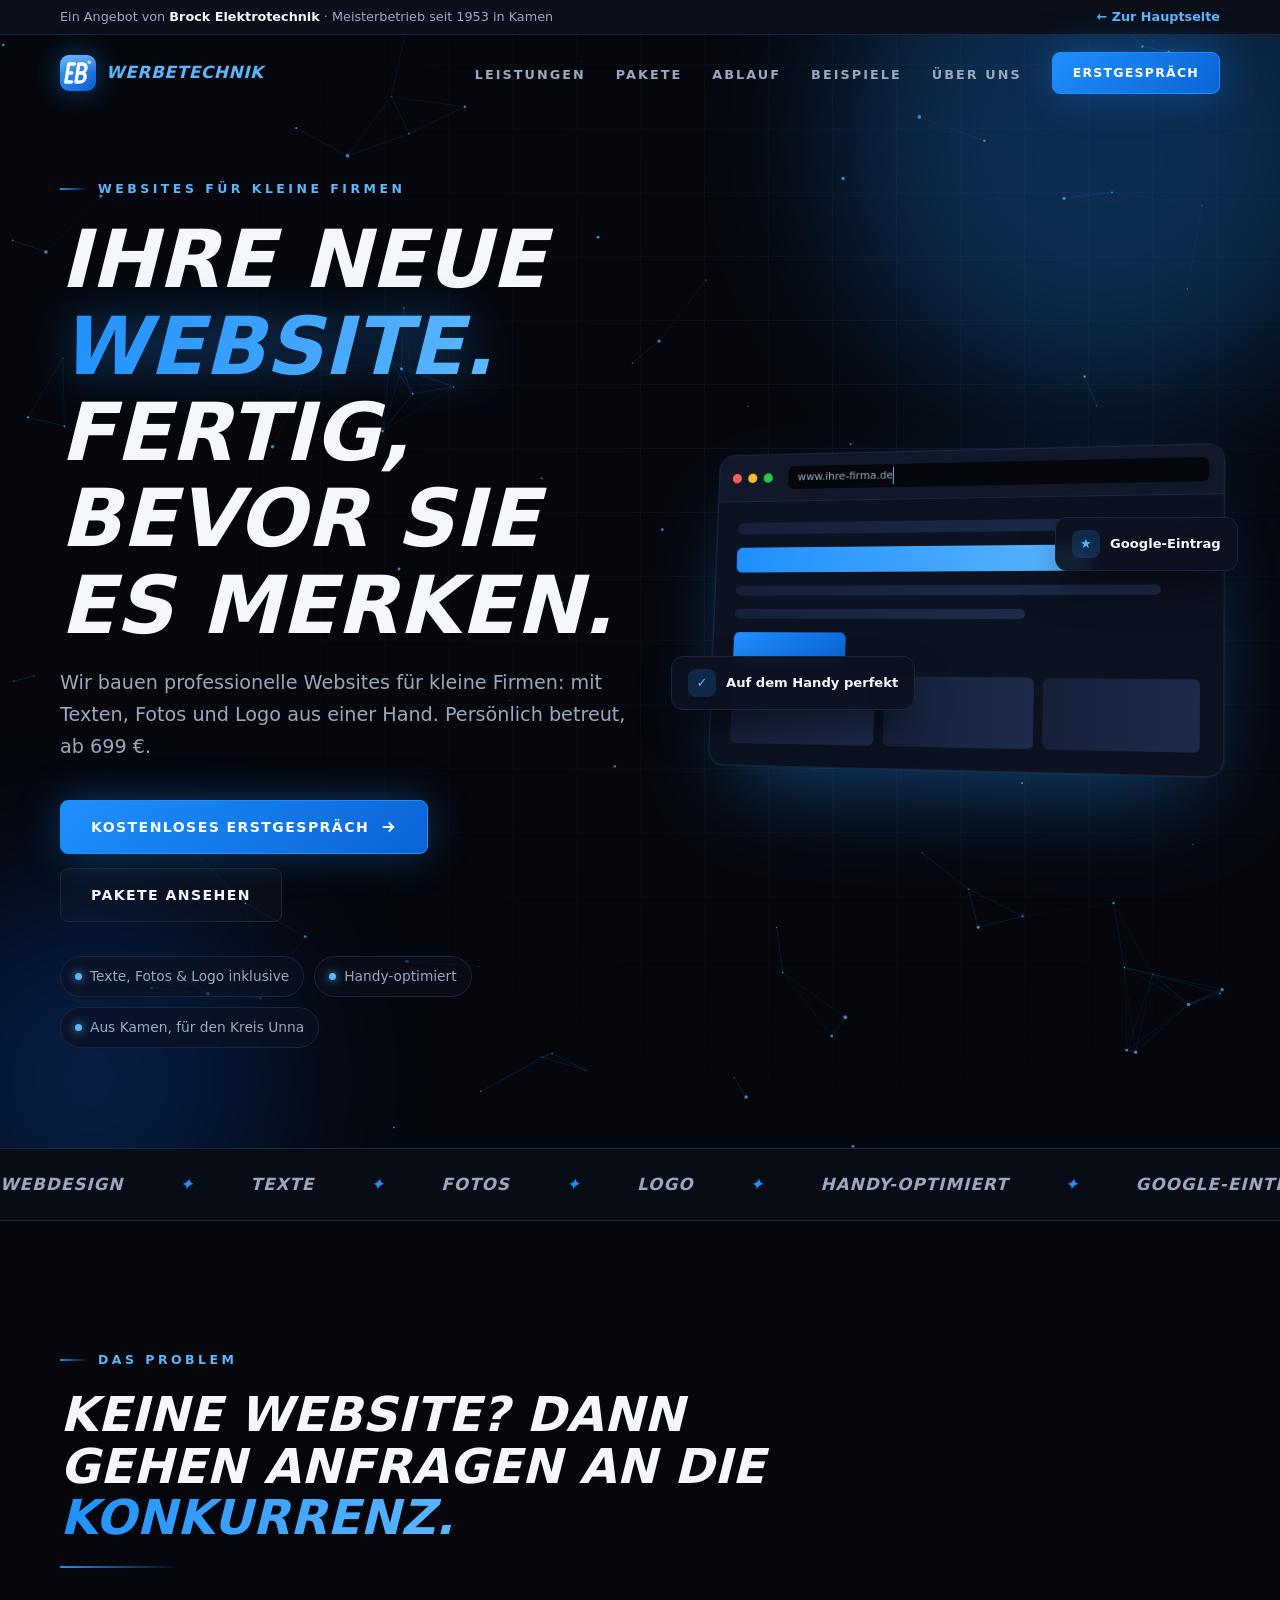
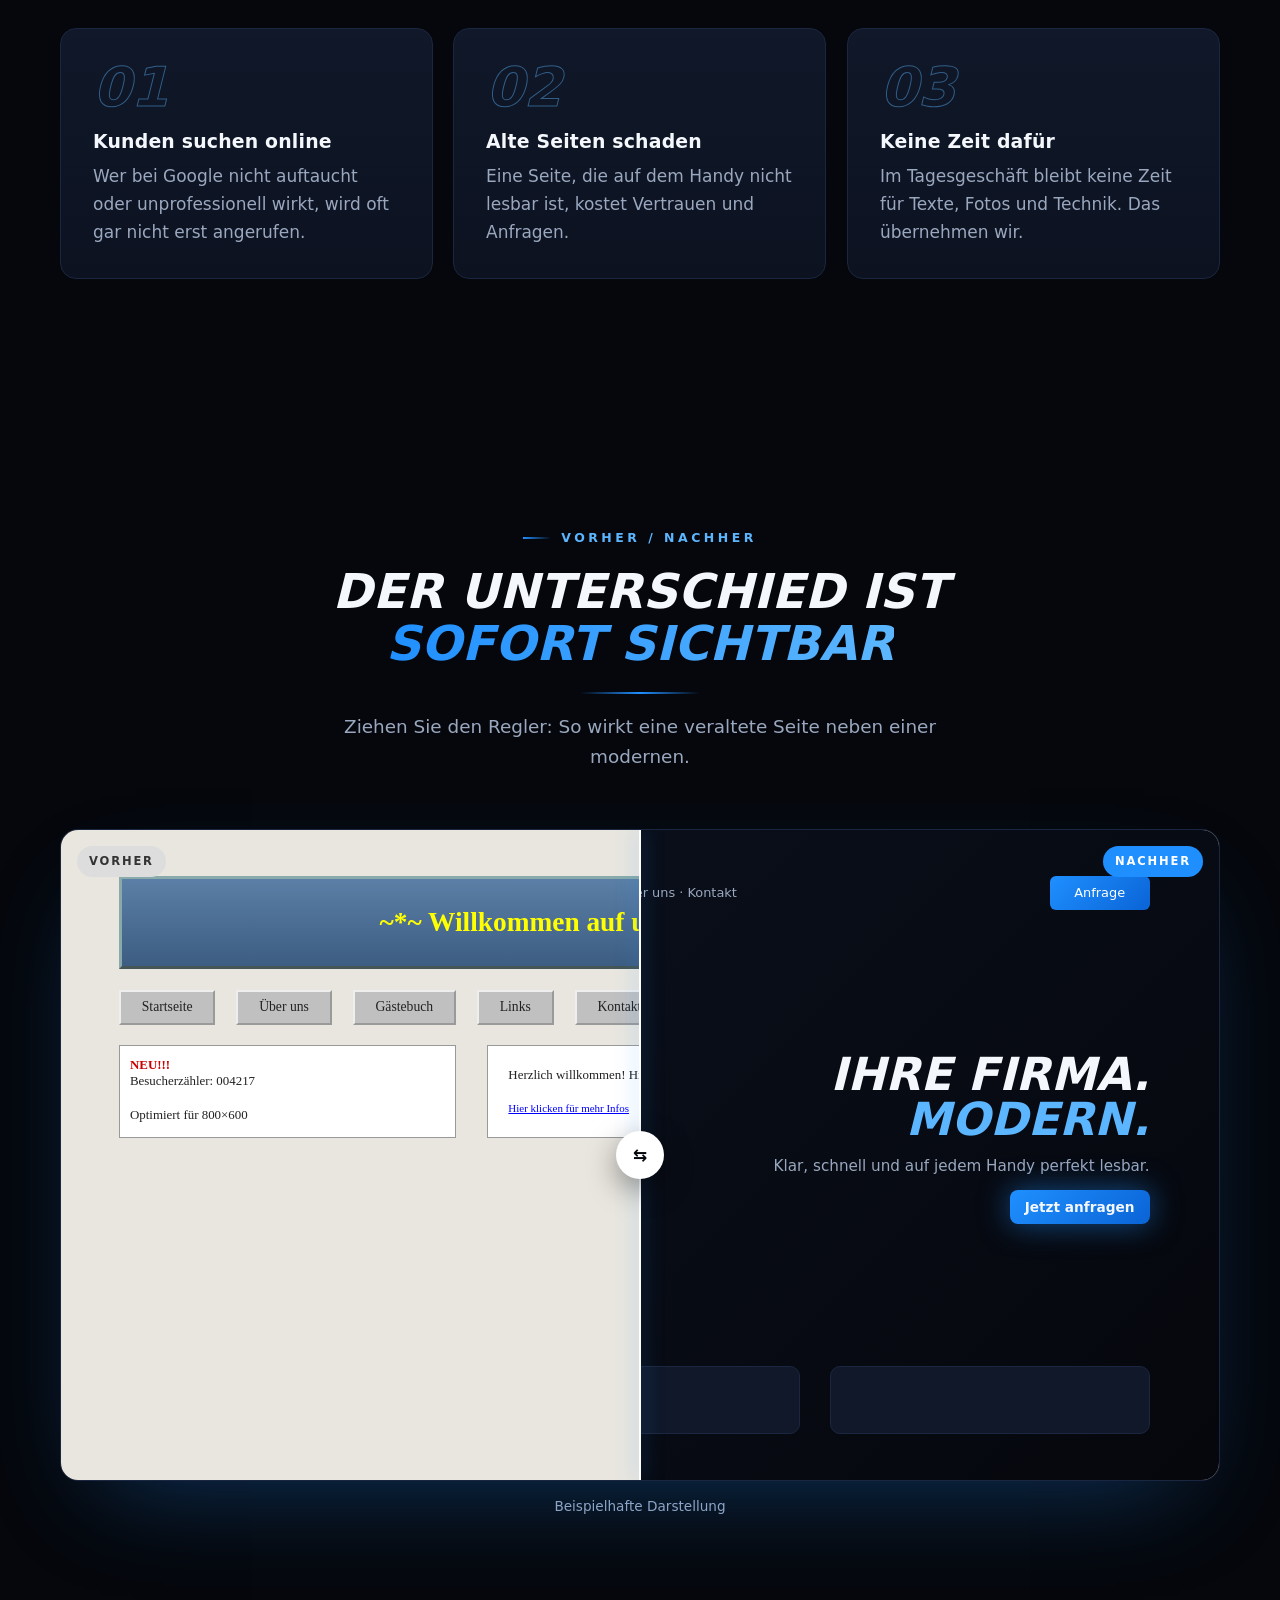
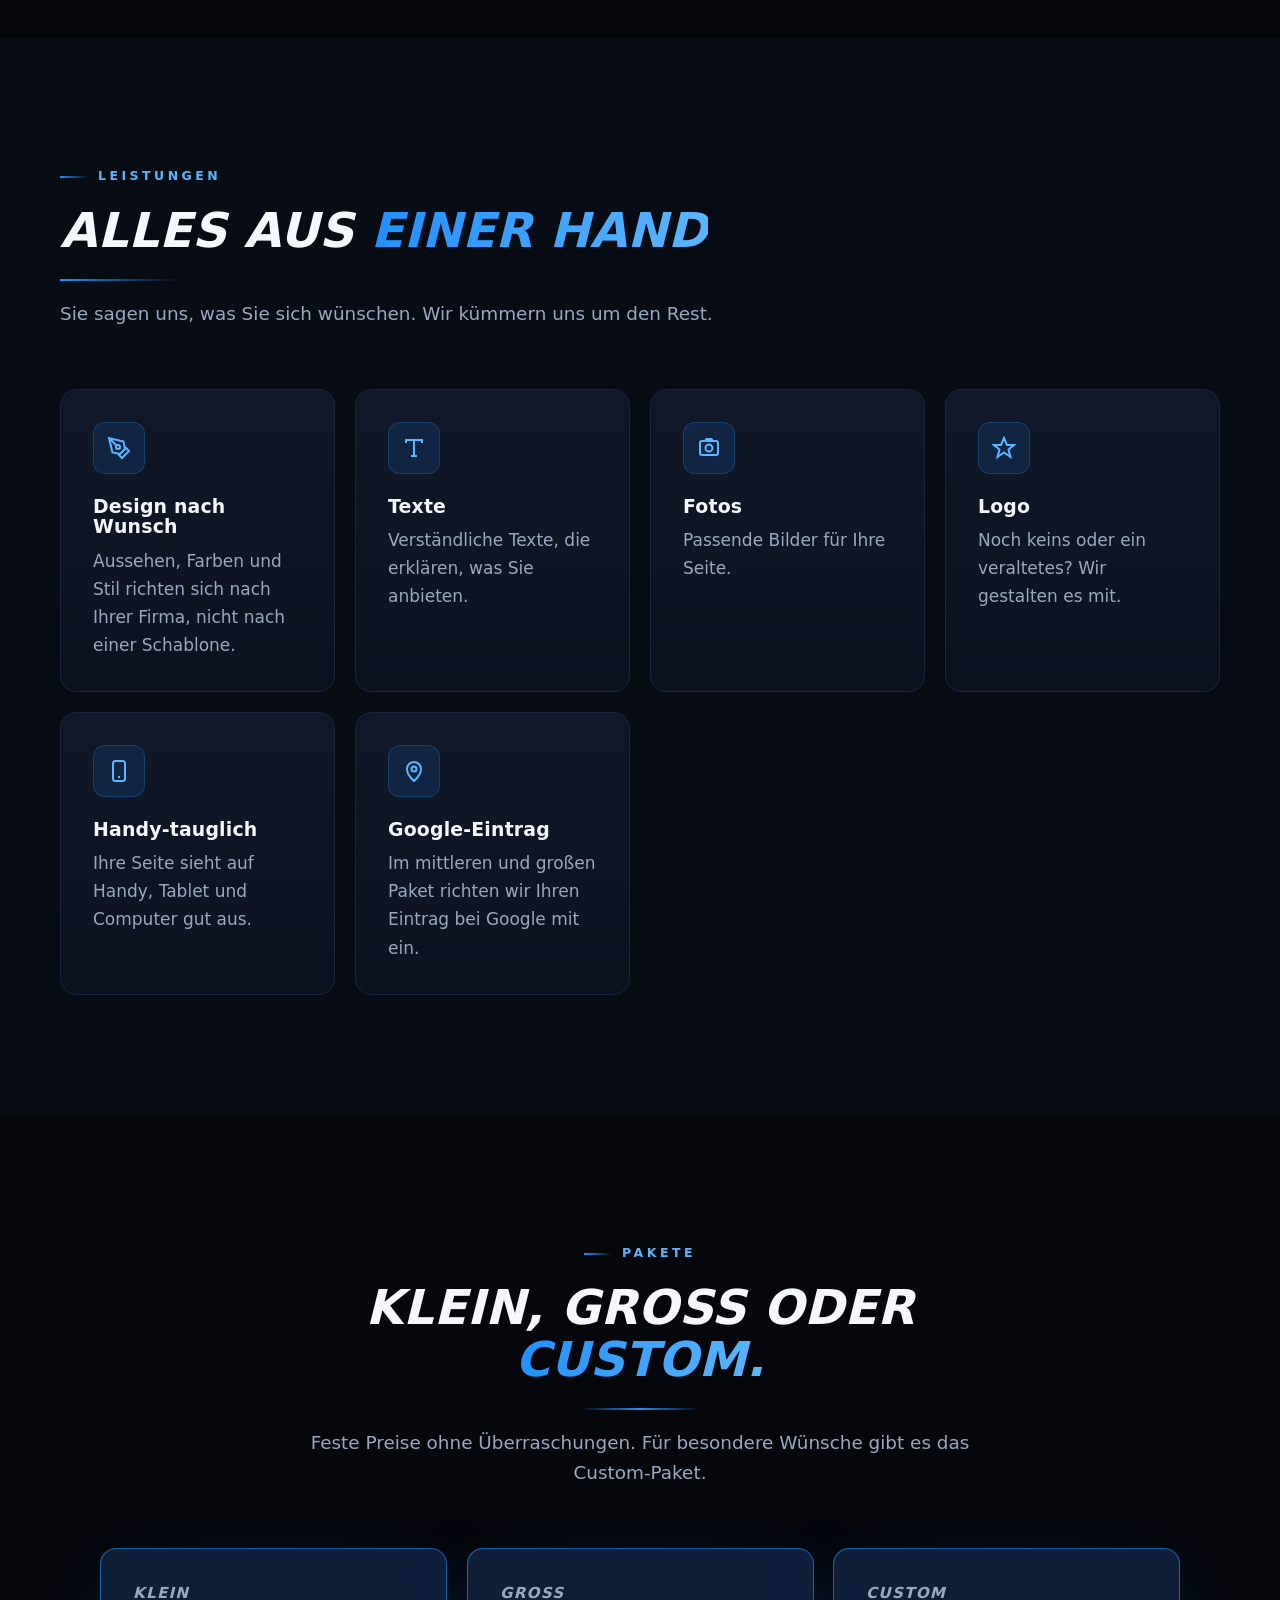
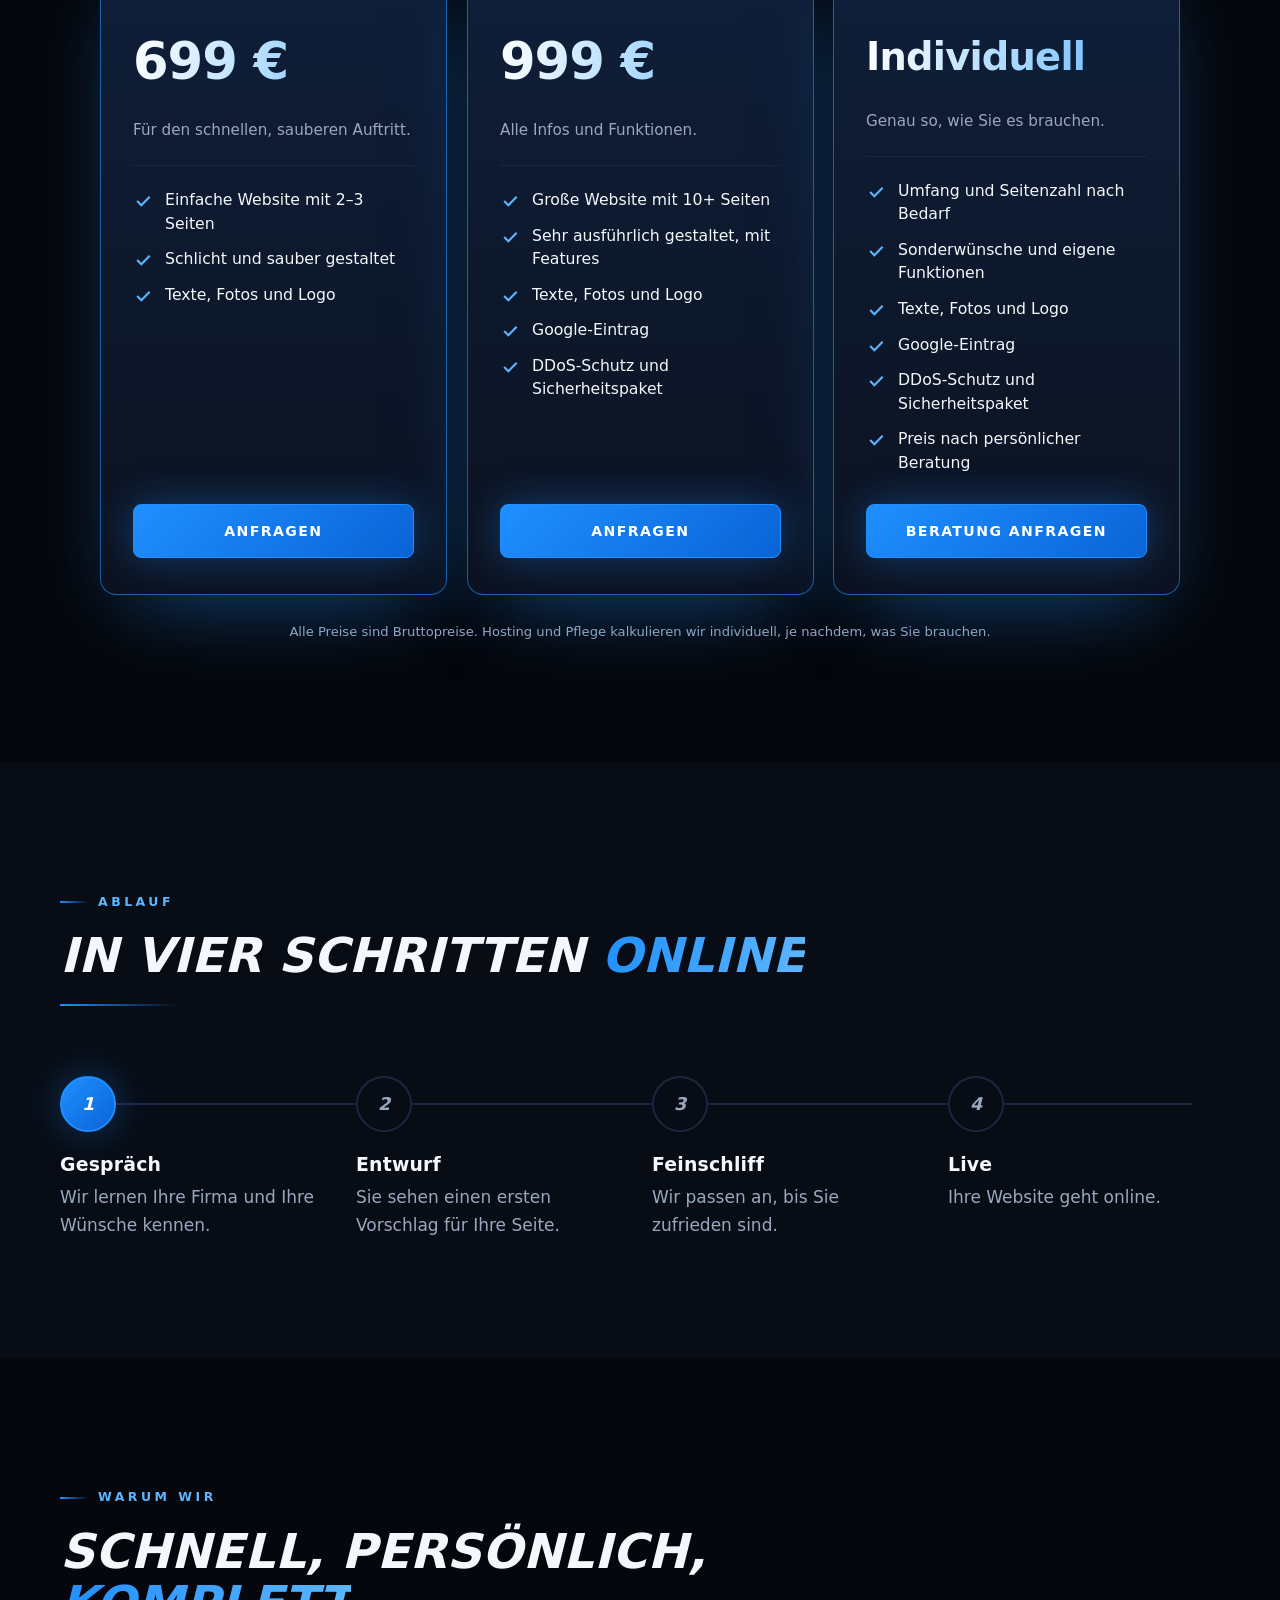
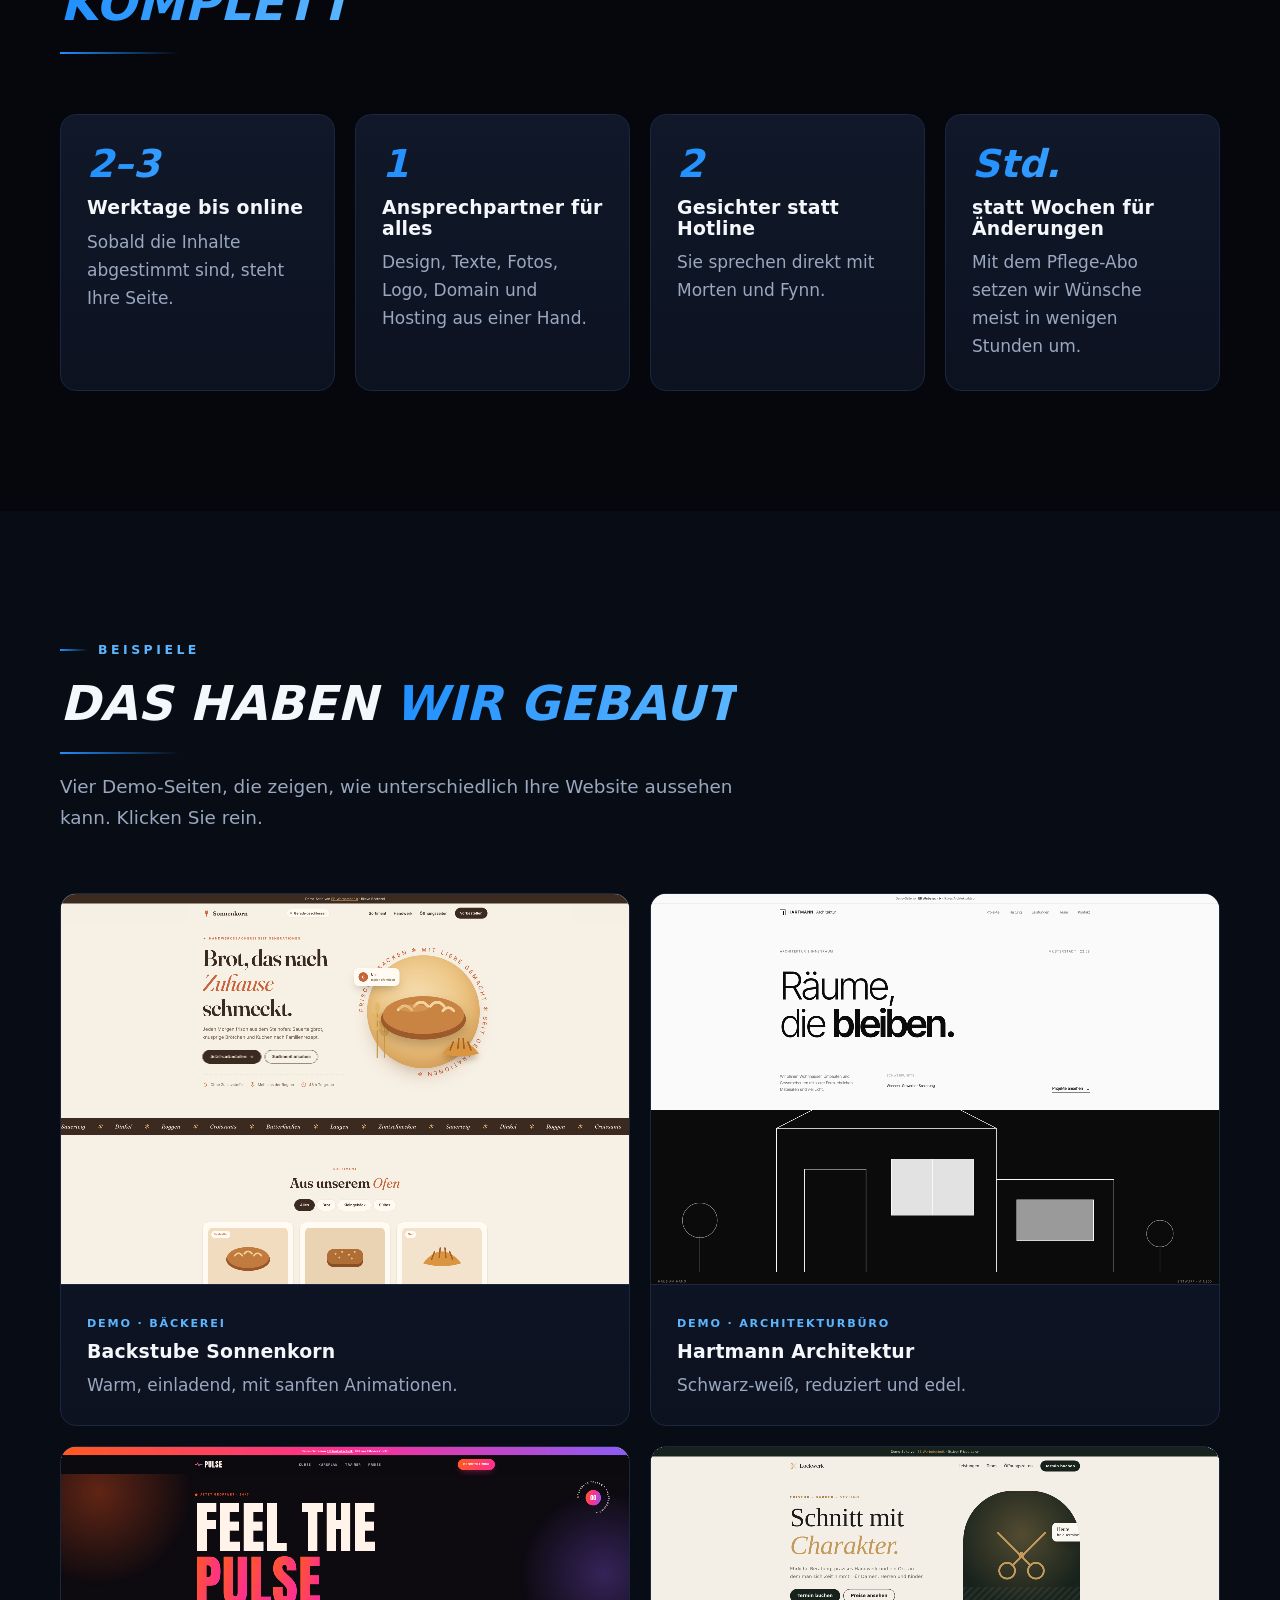
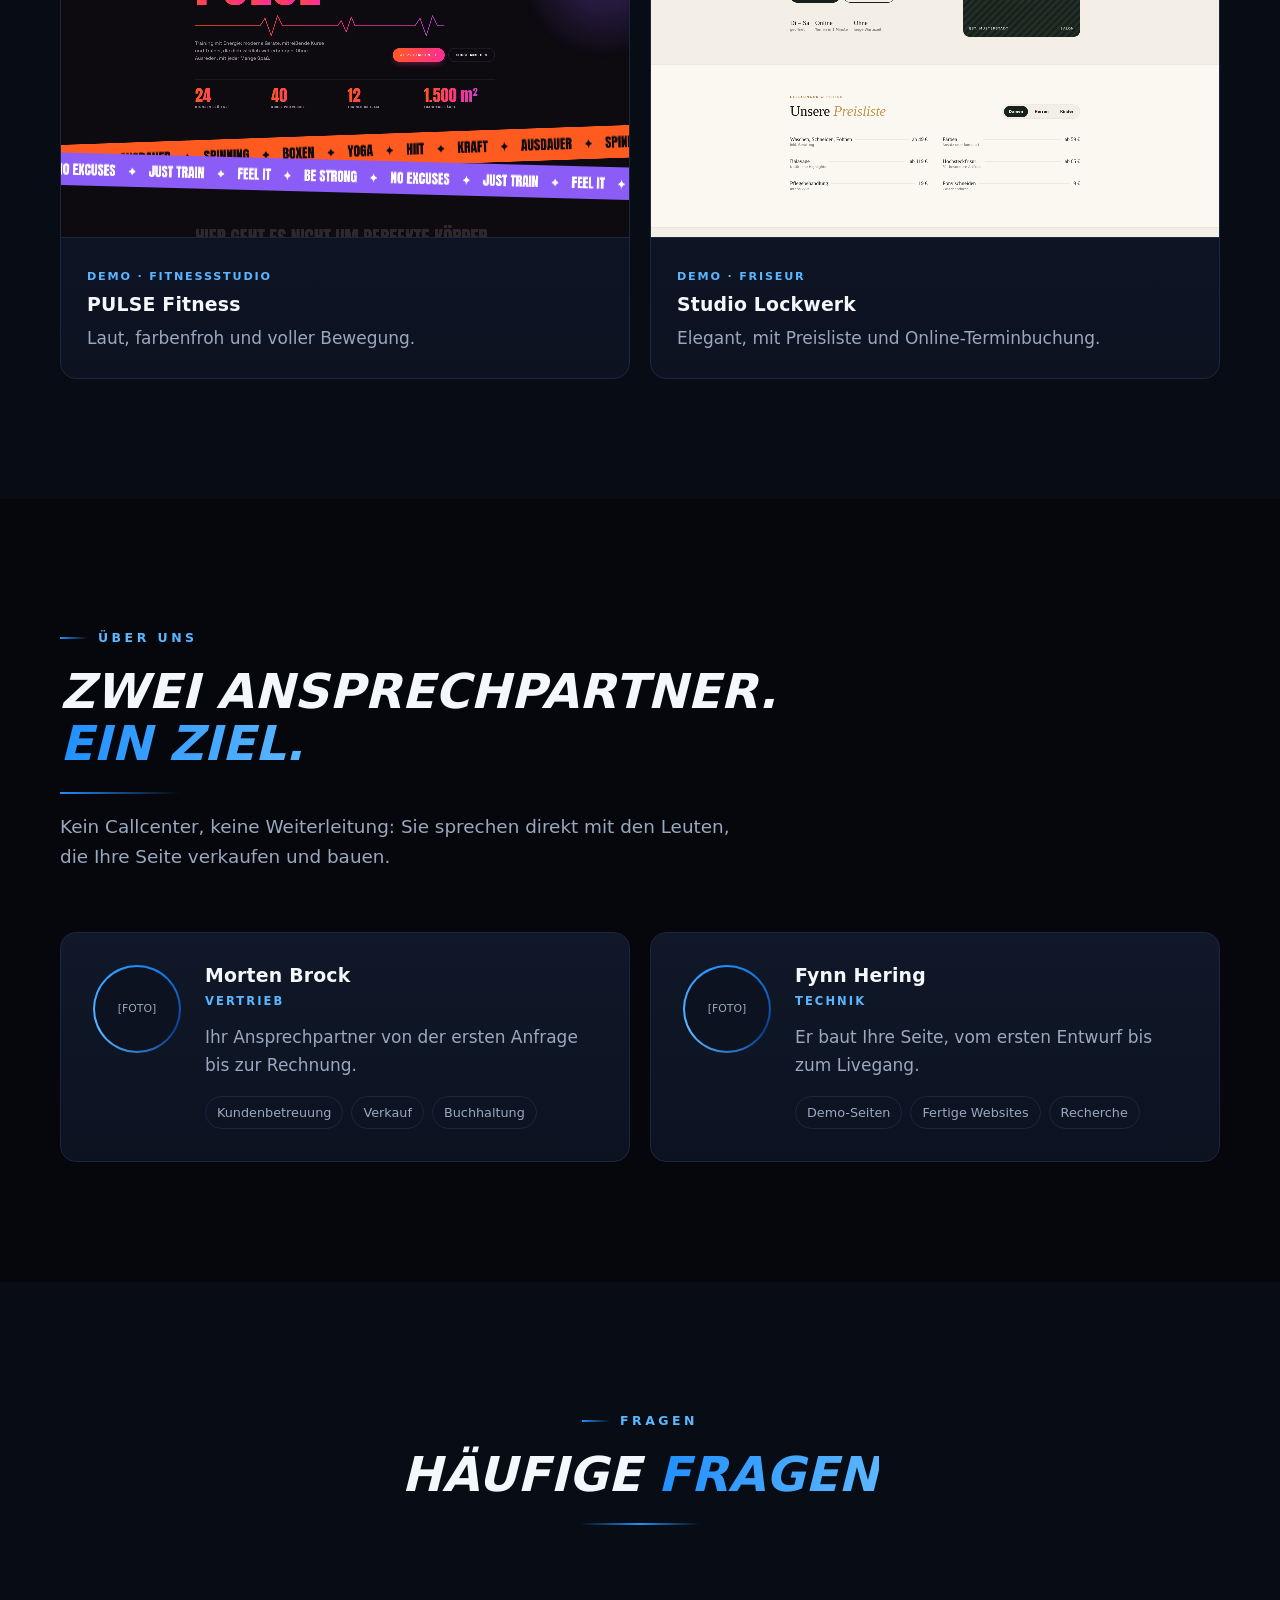
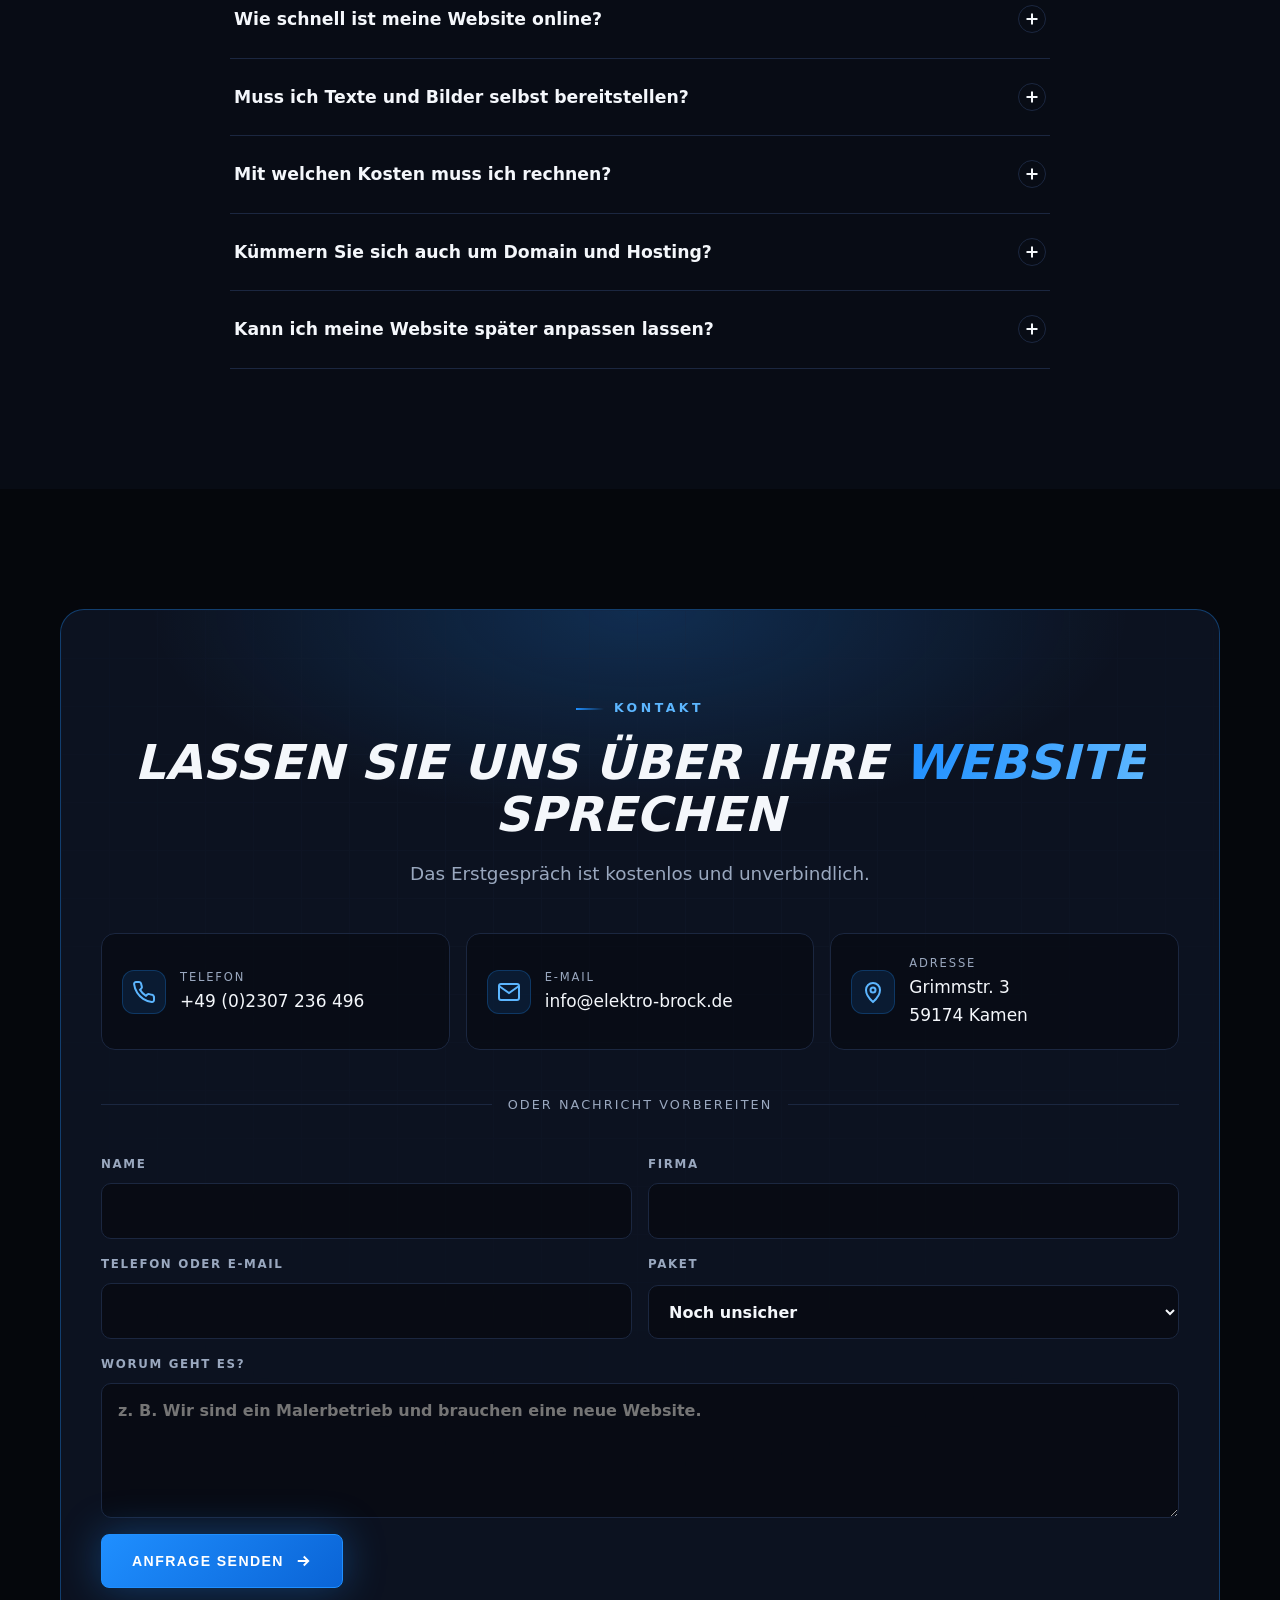
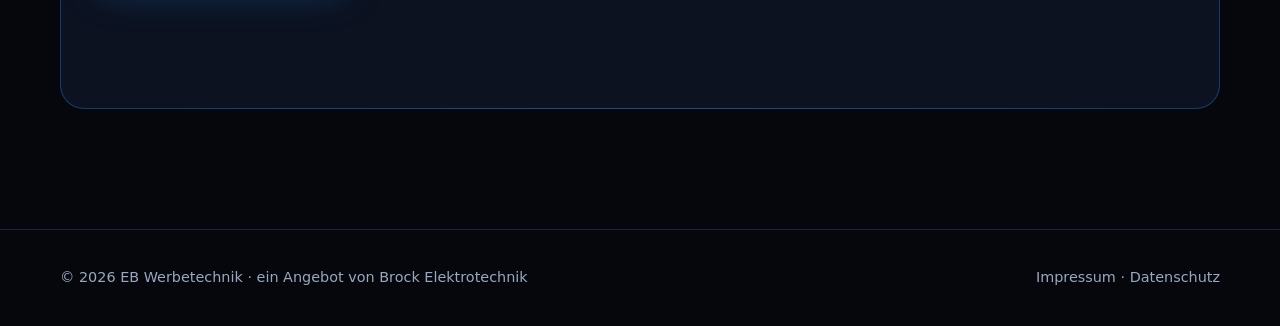
==== webdesign/index.html @ 44afaca3 "Website Brock Elektrotechnik mit EB Werbetechnik (webdesign/)" ====
<!DOCTYPE html>
<html lang="de">
<head>
<meta charset="utf-8">
<meta name="viewport" content="width=device-width,initial-scale=1">
<title>Websites für kleine Firmen in Kamen | EB Werbetechnik</title>
<!-- Läuft unter www.elektro-brock.de/webdesign/ -->
<link rel="canonical" href="https://www.elektro-brock.de/webdesign/">
<meta property="og:type" content="website">
<meta property="og:locale" content="de_DE">
<meta property="og:site_name" content="EB Werbetechnik">
<meta property="og:title" content="Websites für kleine Firmen in Kamen | EB Werbetechnik">
<meta property="og:description" content="Professionelle Websites mit Texten, Fotos und Logo aus einer Hand. In 2–3 Werktagen online.">
<meta property="og:url" content="https://www.elektro-brock.de/webdesign/">
<meta property="og:image" content="https://www.elektro-brock.de/webdesign/og-bild.png">
<meta property="og:image:width" content="1200">
<meta property="og:image:height" content="630">
<meta name="twitter:card" content="summary_large_image">
<link rel="apple-touch-icon" href="logo/apple-touch-icon.png">
<script type="application/ld+json">
{"@context":"https://schema.org","@type":"ProfessionalService","name":"EB Werbetechnik","description":"Professionelle Websites für kleine Firmen","url":"https://www.elektro-brock.de/webdesign/","image":"https://www.elektro-brock.de/webdesign/og-bild.png","areaServed":"Kamen und Umgebung","address":{"@type":"PostalAddress","streetAddress":"Grimmstr. 3","postalCode":"59174","telephone":"+49 2307 236496","email":"info@elektro-brock.de","addressLocality":"Kamen","addressCountry":"DE"},"priceRange":"699 € – 999 €"}
</script>
<link rel="icon" href="logo/eb-icon.svg" type="image/svg+xml">
<meta name="description" content="Websites für kleine Firmen in Kamen und Umgebung: Design, Texte, Fotos und Logo aus einer Hand. In 2–3 Werktagen online, Pakete ab 699 €.">
<meta name="theme-color" content="#05070c">
<style>
:root{
  --bg:#05070c;--bg2:#080c15;--card:#0c1220;--card2:#101829;--ink:#f4f7fb;--muted:#9aa8bf;--line:#1b2740;
  --accent:#1f8fff;--accent2:#5cb6ff;--ph:#4a3f00;--ph-ink:#ffe680;
  --glow:0 0 40px rgba(31,143,255,.35);
  --ease:cubic-bezier(.22,1,.36,1);
}
*{box-sizing:border-box;margin:0;padding:0}
html{scroll-behavior:smooth;scroll-padding-top:80px;color-scheme:dark}
body{background:var(--bg);color:var(--ink);font:17px/1.65 system-ui,-apple-system,"Segoe UI",Roboto,Arial,sans-serif;-webkit-font-smoothing:antialiased;overflow-x:hidden}
a{color:inherit}
:focus-visible{outline:3px solid var(--accent2);outline-offset:3px;border-radius:6px}
.skip{position:absolute;left:12px;top:-60px;background:var(--accent);color:#fff;padding:10px 16px;border-radius:6px;z-index:100;transition:top .2s}
.skip:focus{top:12px}
.wrap{width:min(1160px,100% - 40px);margin-inline:auto}
section{padding:120px 0;position:relative}
h1,h2,h3{line-height:1.08;font-weight:800}
h1,h2{text-transform:uppercase;font-style:italic;letter-spacing:.005em}
h1{font-size:clamp(2.4rem,6.4vw,5rem)}
h2{font-size:clamp(1.9rem,4.2vw,3rem)}
h3{font-size:1.18rem;letter-spacing:.01em}
.grad{background:linear-gradient(100deg,var(--accent) 0%,var(--accent2) 50%,var(--accent) 100%);background-size:200% auto;-webkit-background-clip:text;background-clip:text;color:transparent;animation:shine 6s linear infinite}
@keyframes shine{to{background-position:200% center}}
.eyebrow{display:inline-flex;align-items:center;gap:10px;font-size:.78rem;font-weight:700;letter-spacing:.28em;text-transform:uppercase;color:var(--accent2);margin-bottom:18px}
.eyebrow::before{content:"";width:28px;height:2px;background:linear-gradient(90deg,var(--accent),transparent)}
.lead{color:var(--muted);font-size:1.15rem;max-width:58ch;margin-top:18px}
.head{max-width:760px}
.center{text-align:center;margin-inline:auto}
.center .eyebrow{justify-content:center}
.center .lead{margin-inline:auto}
.ph{background:var(--ph);color:var(--ph-ink);padding:0 .35em;border-radius:4px;font-weight:600;font-style:normal;text-transform:none;letter-spacing:0}

/* buttons */
.btn{position:relative;display:inline-flex;align-items:center;justify-content:center;gap:10px;min-height:54px;padding:0 30px;border-radius:8px;font-weight:700;font-size:.88rem;letter-spacing:.1em;text-transform:uppercase;text-decoration:none;border:1px solid var(--accent);overflow:hidden;transition:transform .3s var(--ease),box-shadow .3s,background .3s}
.btn svg{width:18px;height:18px;transition:transform .3s var(--ease)}
.btn:hover svg{transform:translateX(4px)}
.btn-primary{background:linear-gradient(135deg,#1f8fff,#0a64d6);color:#fff;box-shadow:var(--glow)}
.btn-primary::after{content:"";position:absolute;inset:0;background:linear-gradient(110deg,transparent 30%,rgba(255,255,255,.35) 50%,transparent 70%);transform:translateX(-100%);transition:transform .7s var(--ease)}
.btn-primary:hover{transform:translateY(-2px);box-shadow:0 0 60px rgba(31,143,255,.6)}
.btn-primary:hover::after{transform:translateX(100%)}
.btn-ghost{background:rgba(255,255,255,.02);color:var(--ink);border-color:var(--line)}
.btn-ghost:hover{border-color:var(--accent);background:rgba(31,143,255,.1);transform:translateY(-2px)}
.cta{display:flex;flex-wrap:wrap;gap:14px;margin-top:38px}

/* header */
.progress{position:fixed;top:0;left:0;height:2px;width:100%;transform-origin:0 50%;transform:scaleX(0);background:linear-gradient(90deg,var(--accent),var(--accent2));z-index:60}
header{position:fixed;inset:0 0 auto 0;z-index:50;transition:background .3s,border-color .3s,backdrop-filter .3s;border-bottom:1px solid transparent}
header.scrolled{background:rgba(5,7,12,.8);backdrop-filter:blur(14px);-webkit-backdrop-filter:blur(14px);border-color:var(--line)}
.nav{display:flex;align-items:center;justify-content:space-between;height:76px;gap:16px;transition:height .3s}
header.scrolled .nav{height:64px}
.brand{display:flex;align-items:center;gap:10px;font-weight:800;text-decoration:none;font-size:1.05rem;letter-spacing:.04em;text-transform:uppercase;font-style:italic}
.brand i{display:grid;place-items:center;width:34px;height:34px;border-radius:8px;background:linear-gradient(135deg,#1f8fff,#0a64d6);box-shadow:var(--glow);font-style:normal;font-size:.8rem;color:#fff}
.brand span{color:var(--accent2)}
nav ul{display:flex;gap:30px;list-style:none;align-items:center}
nav a{position:relative;text-decoration:none;font-weight:600;font-size:.8rem;letter-spacing:.16em;text-transform:uppercase;color:var(--muted);transition:color .2s}
nav a:not(.btn)::after{content:"";position:absolute;left:0;bottom:-6px;height:2px;width:100%;background:var(--accent);transform:scaleX(0);transform-origin:right;transition:transform .35s var(--ease)}
nav a:not(.btn):hover{color:var(--ink)}
nav a:not(.btn):hover::after{transform:scaleX(1);transform-origin:left}
nav .btn{min-height:42px;padding:0 20px;color:#fff;font-size:.78rem}
.burger{display:none;width:44px;height:44px;border:1px solid var(--line);border-radius:8px;background:transparent;cursor:pointer;position:relative}
.burger span{position:absolute;left:12px;right:12px;height:2px;background:var(--ink);transition:transform .3s var(--ease),opacity .2s}
.burger span:nth-child(1){top:15px}.burger span:nth-child(2){top:21px}.burger span:nth-child(3){top:27px}
.burger[aria-expanded="true"] span:nth-child(1){transform:translateY(6px) rotate(45deg)}
.burger[aria-expanded="true"] span:nth-child(2){opacity:0}
.burger[aria-expanded="true"] span:nth-child(3){transform:translateY(-6px) rotate(-45deg)}

.brand img{width:36px;height:36px;filter:drop-shadow(0 0 14px rgba(31,143,255,.45));transition:transform .4s var(--ease)}
.brand:hover img{transform:rotate(-6deg) scale(1.06)}
/* hero */
.hero{min-height:100vh;display:flex;align-items:center;padding:140px 0 100px;overflow:hidden}
.hero-bg{position:absolute;inset:0;pointer-events:none}
.hero-bg::before{content:"";position:absolute;inset:-64px;background-image:linear-gradient(var(--line) 1px,transparent 1px),linear-gradient(90deg,var(--line) 1px,transparent 1px);background-size:64px 64px;opacity:.35;mask-image:radial-gradient(circle at 65% 40%,#000,transparent 65%);-webkit-mask-image:radial-gradient(circle at 65% 40%,#000,transparent 65%);animation:gridmove 20s linear infinite}
@keyframes gridmove{to{transform:translate(64px,64px)}}
.orb{position:absolute;border-radius:50%;filter:blur(80px);opacity:.5}
.orb.a{width:520px;height:520px;background:#1f8fff;top:-120px;right:-80px;opacity:.28;animation:float 14s ease-in-out infinite}
.orb.b{width:380px;height:380px;background:#0a3d8f;bottom:-120px;left:-100px;opacity:.4;animation:float 18s ease-in-out infinite reverse}
@keyframes float{50%{transform:translate(-40px,40px) scale(1.08)}}
.hero .wrap{position:relative;display:grid;grid-template-columns:1.05fr .95fr;gap:64px;align-items:center}
.hero h1 .w{display:inline-block;opacity:0;transform:translateY(40px) rotate(2deg);animation:wordin .9s var(--ease) forwards}
@keyframes wordin{to{opacity:1;transform:none}}
.hero .lead{font-size:1.2rem}
.fade-up{opacity:0;transform:translateY(24px);animation:wordin 1s var(--ease) forwards}
.badges{display:flex;flex-wrap:wrap;gap:10px;margin-top:34px;list-style:none}
.badges li{display:flex;align-items:center;gap:8px;font-size:.86rem;color:var(--muted);padding:8px 14px;border:1px solid var(--line);border-radius:999px;background:rgba(12,18,32,.6)}
.badges li::before{content:"";width:7px;height:7px;border-radius:50%;background:var(--accent2);box-shadow:0 0 10px var(--accent2)}

/* browser mockup */
.mock{position:relative;perspective:1400px}
.browser{background:var(--card);border:1px solid var(--line);border-radius:16px;overflow:hidden;box-shadow:0 40px 100px -30px rgba(31,143,255,.45),0 0 0 1px rgba(92,182,255,.06);transform:rotateY(-12deg) rotateX(6deg);transition:transform .6s var(--ease);opacity:0;animation:mockin 1.4s .5s var(--ease) forwards}
@keyframes mockin{from{opacity:0;transform:rotateY(-24deg) rotateX(14deg) translateY(60px)}to{opacity:1;transform:rotateY(-12deg) rotateX(6deg)}}
.bar{display:flex;align-items:center;gap:7px;padding:12px 14px;border-bottom:1px solid var(--line);background:var(--card2)}
.bar i{width:10px;height:10px;border-radius:50%;background:#2a3550}
.bar i:first-child{background:#ff5f57}.bar i:nth-child(2){background:#febc2e}.bar i:nth-child(3){background:#28c840}
.url{flex:1;margin-left:10px;height:24px;border-radius:6px;background:var(--bg);font-size:.7rem;color:var(--muted);display:flex;align-items:center;padding:0 10px;overflow:hidden;white-space:nowrap}
.url b{font-weight:500;border-right:1px solid var(--accent2);animation:caret .8s steps(1) infinite}
@keyframes caret{50%{border-color:transparent}}
.page{padding:22px;display:grid;gap:14px}
.sk{border-radius:6px;background:linear-gradient(90deg,#16203a,#1d2a4a,#16203a);background-size:200% 100%;animation:shimmer 2.4s linear infinite;transform-origin:left;opacity:0}
@keyframes shimmer{to{background-position:-200% 0}}
.build .sk{animation:shimmer 2.4s linear infinite,grow .8s var(--ease) forwards}
@keyframes grow{from{opacity:0;transform:scaleX(.2)}to{opacity:1;transform:none}}
.sk.sn{height:12px;width:100%}
.sk.h{height:26px;width:78%;background:linear-gradient(90deg,#1f8fff,#5cb6ff,#1f8fff);background-size:200% 100%}
.sk.t{height:10px;width:92%}.sk.t2{height:10px;width:64%}
.sk.sb{height:30px;width:120px;background:linear-gradient(135deg,#1f8fff,#0a64d6)}
.sk-row{display:grid;grid-template-columns:repeat(3,1fr);gap:10px}
.sk.c{height:70px}
.chip{position:absolute;display:flex;align-items:center;gap:10px;padding:12px 16px;background:rgba(12,18,32,.92);border:1px solid var(--line);border-radius:12px;font-size:.82rem;font-weight:600;box-shadow:0 20px 40px -10px rgba(0,0,0,.6);backdrop-filter:blur(8px);opacity:0;animation:chipin .9s var(--ease) forwards,bob 6s ease-in-out infinite}
.chip span{display:grid;place-items:center;width:28px;height:28px;border-radius:8px;background:rgba(31,143,255,.18);color:var(--accent2)}
.chip.one{left:-28px;bottom:60px;animation-delay:2.2s,3s}
.chip.two{right:-18px;top:70px;animation-delay:2.6s,3.4s}
@keyframes chipin{from{opacity:0;transform:translateY(20px) scale(.9)}to{opacity:1;transform:none}}
@keyframes bob{50%{translate:0 -10px}}

/* marquee */
.marquee{border-block:1px solid var(--line);background:var(--bg2);overflow:hidden;padding:22px 0}
.marquee .track{display:flex;gap:56px;width:max-content;animation:scroll 32s linear infinite}
.marquee:hover .track{animation-play-state:paused}
.marquee span{display:flex;align-items:center;gap:56px;font-weight:800;font-style:italic;text-transform:uppercase;letter-spacing:.06em;font-size:1.05rem;color:var(--muted);white-space:nowrap}
.marquee span::after{content:"✦";color:var(--accent)}
@keyframes scroll{to{transform:translateX(-50%)}}

/* cards */
.grid{display:grid;grid-template-columns:repeat(auto-fit,minmax(min(270px,100%),1fr));gap:20px;margin-top:60px}
.card{position:relative;background:linear-gradient(180deg,var(--card2),var(--card));border:1px solid var(--line);border-radius:16px;padding:32px;overflow:hidden;transition:transform .4s var(--ease),border-color .3s}
.card::before{content:"";position:absolute;inset:0;background:radial-gradient(420px circle at var(--mx,50%) var(--my,-20%),rgba(31,143,255,.14),transparent 40%);opacity:0;transition:opacity .3s;pointer-events:none}
.card:hover{transform:translateY(-6px);border-color:rgba(31,143,255,.5)}
.card:hover::before{opacity:1}
.card p{color:var(--muted);margin-top:10px}
.icon{display:grid;place-items:center;width:52px;height:52px;border-radius:12px;background:rgba(31,143,255,.12);border:1px solid rgba(31,143,255,.25);color:var(--accent2);margin-bottom:22px;transition:transform .4s var(--ease),background .3s}
.icon svg{width:24px;height:24px}
.card:hover .icon{transform:rotate(-8deg) scale(1.08);background:rgba(31,143,255,.22)}
.alt{background:var(--bg2)}
.num{font-size:3.4rem;font-weight:800;font-style:italic;line-height:1;color:transparent;-webkit-text-stroke:1px rgba(92,182,255,.45);margin-bottom:16px}

/* pricing */
.packs .grid{align-items:stretch;grid-template-columns:repeat(3,1fr);max-width:1080px;margin-inline:auto}
@media (max-width:900px){.packs .grid{grid-template-columns:1fr;max-width:460px}}
.pack{padding:36px 32px}
.pack .price{color:var(--ink);margin-top:18px}
.pack.hl .price{background:linear-gradient(100deg,#fff,var(--accent2));-webkit-background-clip:text;background-clip:text;color:transparent}
.pack ul{align-content:start}
.pack li{font-size:.98rem;line-height:1.5}
.packs .fine{font-size:.82rem;opacity:.8}
.pack{display:flex;flex-direction:column}
.pack.hl{border-color:rgba(31,143,255,.6);background:linear-gradient(180deg,#0f1f3a,var(--card));box-shadow:0 30px 80px -30px rgba(31,143,255,.5)}
.tag{position:absolute;top:22px;right:22px;font-size:.68rem;font-weight:700;letter-spacing:.14em;text-transform:uppercase;padding:6px 10px;border-radius:999px;background:rgba(31,143,255,.18);color:var(--accent2);border:1px solid rgba(31,143,255,.35)}
.pack h3{text-transform:uppercase;font-style:italic;letter-spacing:.08em;color:var(--muted);font-size:.95rem}
.price{display:flex;align-items:baseline;gap:8px;font-size:3.2rem;font-weight:800;margin:14px 0 4px;letter-spacing:-.02em}
.price small{font-size:.95rem;font-weight:600;color:var(--muted);letter-spacing:0}
.pack .sub{color:var(--muted);font-size:.95rem;padding-bottom:22px;border-bottom:1px solid var(--line)}
.pack ul{list-style:none;margin:22px 0 30px;display:grid;gap:12px;flex:1}
.pack li{display:flex;gap:12px;align-items:flex-start}
.pack li svg{flex:none;width:20px;height:20px;margin-top:3px;color:var(--accent2)}
.pack .btn{width:100%}
.fine{color:var(--muted);font-size:.9rem;margin-top:26px}

/* steps */
.steps{position:relative;list-style:none;display:grid;grid-template-columns:repeat(4,1fr);gap:24px;margin-top:70px}
.steps::before{content:"";position:absolute;top:27px;left:28px;right:28px;height:2px;background:var(--line)}
.steps::after{content:"";position:absolute;top:27px;left:28px;right:28px;height:2px;background:linear-gradient(90deg,var(--accent),var(--accent2));transform-origin:left;transform:scaleX(var(--p,0));transition:transform .2s linear}
.steps li{position:relative;z-index:1}
.dot{display:grid;place-items:center;width:56px;height:56px;border-radius:50%;background:var(--bg2);border:2px solid var(--line);font-weight:800;font-style:italic;font-size:1.1rem;margin-bottom:22px;transition:border-color .4s,background .4s,box-shadow .4s,color .4s;color:var(--muted)}
.steps li.on .dot{border-color:var(--accent);background:linear-gradient(135deg,#1f8fff,#0a64d6);color:#fff;box-shadow:var(--glow)}
.steps p{color:var(--muted);margin-top:8px}

/* examples */
.shot{position:relative;aspect-ratio:16/11;border:1px dashed #2a3a5c;border-radius:16px;display:grid;place-items:center;text-align:center;padding:20px;color:var(--muted);background:repeating-linear-gradient(135deg,transparent 0 14px,rgba(31,143,255,.03) 14px 28px),var(--card);transition:transform .4s var(--ease),border-color .3s}
.shot:hover{transform:translateY(-6px);border-color:var(--accent)}

/* examples */
.ex{padding:0;text-decoration:none;display:flex;flex-direction:column}
.ex .frame{position:relative;aspect-ratio:16/11;overflow:hidden;border-bottom:1px solid var(--line);background:#fff}
.ex iframe{position:absolute;top:0;left:0;width:400%;height:400%;border:0;transform:scale(.25);transform-origin:0 0;pointer-events:none}
.ex .open{position:absolute;inset:0;display:grid;place-items:center;background:rgba(5,7,12,.6);color:#fff;font-weight:700;letter-spacing:.14em;text-transform:uppercase;font-size:.85rem;opacity:0;transition:opacity .3s}
.ex:hover .open,.ex:focus-visible .open{opacity:1}
.ex-meta{padding:22px 26px 26px}
.ex-tag{font-size:.7rem;font-weight:700;letter-spacing:.16em;text-transform:uppercase;color:var(--accent2)}
.ex h3{margin-top:6px}
#beispiele .grid{grid-template-columns:repeat(2,1fr)}
@media (max-width:700px){#beispiele .grid{grid-template-columns:1fr}}
/* team */
.team .card{display:flex;gap:24px;align-items:flex-start}
.photo{flex:none;width:88px;height:88px;border-radius:50%;display:grid;place-items:center;font-size:.68rem;color:var(--muted);background:conic-gradient(from 0deg,#1f8fff,#0a3d8f,#5cb6ff,#1f8fff);padding:2px;animation:spin 8s linear infinite}
.photo span{display:grid;place-items:center;width:100%;height:100%;border-radius:50%;background:var(--card);animation:spin 8s linear infinite reverse}
@keyframes spin{to{transform:rotate(360deg)}}
.role{display:inline-block;margin-top:6px;font-size:.72rem;font-weight:700;letter-spacing:.18em;text-transform:uppercase;color:var(--accent2)}
.tasks{display:flex;flex-wrap:wrap;gap:8px;margin-top:16px;list-style:none}
.tasks li{font-size:.8rem;padding:5px 11px;border-radius:999px;border:1px solid var(--line);color:var(--muted)}

/* faq */
.faq-list{max-width:820px;margin:56px auto 0}
.qa{border-bottom:1px solid var(--line)}
.qa button{width:100%;display:flex;justify-content:space-between;align-items:center;gap:20px;background:none;border:0;color:var(--ink);font:inherit;font-weight:700;font-size:1.08rem;text-align:left;padding:24px 4px;cursor:pointer}
.qa button:hover{color:var(--accent2)}
.plus{flex:none;position:relative;width:28px;height:28px;border-radius:50%;border:1px solid var(--line);transition:transform .4s var(--ease),border-color .3s,background .3s}
.plus::before,.plus::after{content:"";position:absolute;left:50%;top:50%;width:11px;height:2px;background:currentColor;transform:translate(-50%,-50%)}
.plus::after{transform:translate(-50%,-50%) rotate(90deg);transition:transform .4s var(--ease)}
.qa button[aria-expanded="true"] .plus{border-color:var(--accent);background:rgba(31,143,255,.15);transform:rotate(180deg)}
.qa button[aria-expanded="true"] .plus::after{transform:translate(-50%,-50%) rotate(0)}
.ans{display:grid;grid-template-rows:0fr;transition:grid-template-rows .45s var(--ease)}
.ans>div{overflow:hidden}
.ans p{color:var(--muted);padding:0 4px 24px;max-width:66ch}
.qa.open .ans{grid-template-rows:1fr}

/* contact */
.contact-box{position:relative;border:1px solid rgba(31,143,255,.35);border-radius:24px;padding:80px 40px;text-align:center;overflow:hidden;background:radial-gradient(700px 300px at 50% 0%,rgba(31,143,255,.22),transparent 70%),var(--card)}
.contact-box::before{content:"";position:absolute;inset:0;background-image:linear-gradient(var(--line) 1px,transparent 1px),linear-gradient(90deg,var(--line) 1px,transparent 1px);background-size:48px 48px;opacity:.25;mask-image:radial-gradient(circle at 50% 0%,#000,transparent 70%);-webkit-mask-image:radial-gradient(circle at 50% 0%,#000,transparent 70%)}
.contact-box>*{position:relative}
.contact-box .lead{margin-inline:auto}
.contact-box .eyebrow{justify-content:center}
.contact-grid{display:grid;grid-template-columns:repeat(3,1fr);gap:16px;margin-top:44px;text-align:left}
.ci a{color:inherit;text-decoration:none}
.ci a:hover{color:var(--accent2)}
.ci{display:flex;gap:14px;align-items:center;padding:20px;border:1px solid var(--line);border-radius:14px;background:rgba(5,7,12,.5);transition:border-color .3s,transform .3s var(--ease)}
.ci:hover{border-color:var(--accent);transform:translateY(-3px)}
.ci .icon{margin:0;width:44px;height:44px;flex:none}
.ci small{display:block;font-size:.72rem;letter-spacing:.16em;text-transform:uppercase;color:var(--muted)}

footer{border-top:1px solid var(--line);padding:36px 0;color:var(--muted);font-size:.9rem}
footer .wrap{display:flex;flex-wrap:wrap;gap:12px 28px;justify-content:space-between;align-items:center}

/* before/after */
.ba{position:relative;margin-top:56px;border-radius:18px;overflow:hidden;border:1px solid var(--line);aspect-ratio:16/9;user-select:none;box-shadow:0 40px 100px -40px rgba(31,143,255,.35)}
.ba .side{position:absolute;inset:0}
.ba .after{clip-path:inset(0 0 0 var(--pos,50%))}
.ba .lbl{position:absolute;top:16px;font-size:.72rem;font-weight:700;letter-spacing:.16em;text-transform:uppercase;padding:6px 12px;border-radius:999px;z-index:2}
.ba .before .lbl{left:16px;background:#ddd;color:#333}
.ba .after .lbl{right:16px;background:var(--accent);color:#fff}
.ba .handle{position:absolute;top:0;bottom:0;left:var(--pos,50%);width:2px;margin-left:-1px;background:#fff;z-index:3;pointer-events:none;box-shadow:0 0 20px rgba(31,143,255,.8)}
.ba .handle::after{content:"⇆";position:absolute;top:50%;left:50%;width:48px;height:48px;margin:-24px 0 0 -24px;border-radius:50%;background:#fff;color:var(--bg);display:grid;place-items:center;font-weight:800;box-shadow:0 10px 30px rgba(0,0,0,.4)}
.ba input{position:absolute;inset:0;width:100%;height:100%;opacity:0;cursor:ew-resize;z-index:4;margin:0}
.ba input:focus-visible~.handle::after{outline:3px solid var(--accent2);outline-offset:3px}
.old{background:#e9e6df;color:#222;font-family:"Times New Roman",serif;padding:4% 5%;height:100%;font-size:clamp(.5rem,1.2vw,.95rem)}
.old .top{background:linear-gradient(#5b7fa6,#3d5d82);color:#ff0;padding:2% 3%;font-size:1.8em;font-weight:700;text-align:center;border:3px outset #8aa}
.old .navo{display:flex;gap:2%;margin:2% 0;flex-wrap:wrap}
.old .navo span{background:#c0c0c0;border:2px outset #eee;padding:.4% 2%;font-size:.9em}
.old .cols{display:grid;grid-template-columns:1fr 2fr;gap:3%}
.old .box{background:#fff;border:1px solid #999;padding:3%;font-size:.85em;line-height:1.3}
.old .box b{color:#c00}
.old marquee,.old .mq-old{color:#00f;text-decoration:underline;font-size:.85em}
.new{background:linear-gradient(135deg,#0c1220,#05070c);color:#f4f7fb;padding:4% 6%;height:100%;display:flex;flex-direction:column;font-size:clamp(.5rem,1.2vw,.95rem)}
.new .navn{display:flex;justify-content:space-between;align-items:center;font-size:.85em;color:#9aa8bf}
.new .navn b{color:#fff;font-style:italic;font-size:1.2em}
.new .navn i{font-style:normal;background:linear-gradient(135deg,#1f8fff,#0a64d6);color:#fff;padding:.6% 2.4%;border-radius:6px}
.new .hn{margin:auto 0 auto auto;text-align:right;max-width:48%}
.new .hn p{margin-left:auto}
.new h4{font-size:3em;line-height:1;font-style:italic;text-transform:uppercase;font-weight:800}
.new h4 span{color:#5cb6ff}
.new p{color:#9aa8bf;margin:3% 0;max-width:46ch}
.new .bt{display:inline-block;background:linear-gradient(135deg,#1f8fff,#0a64d6);padding:1.4% 4%;border-radius:8px;font-weight:700;font-size:.9em;box-shadow:0 0 30px rgba(31,143,255,.5)}
.new .cards{display:grid;grid-template-columns:repeat(3,1fr);gap:3%}
.new .cards div{height:4.5em;border-radius:10px;background:#101829;border:1px solid #1b2740}
.ba-note{color:var(--muted);font-size:.85rem;margin-top:14px;text-align:center}

/* why */
.why{display:grid;grid-template-columns:repeat(4,1fr);gap:20px;margin-top:60px}
.why .card{padding:30px 26px}
.why b{display:block;font-size:2.4rem;font-weight:800;font-style:italic;line-height:1;margin-bottom:14px}

/* form */
.cform{display:grid;grid-template-columns:1fr 1fr;gap:16px;margin-top:40px;text-align:left}
.cform .full{grid-column:1/-1}
.cform label{display:grid;gap:8px;font-size:.74rem;font-weight:700;letter-spacing:.14em;text-transform:uppercase;color:var(--muted)}
.cform input,.cform select,.cform textarea{font:inherit;font-size:1rem;color:var(--ink);background:rgba(5,7,12,.6);border:1px solid var(--line);border-radius:10px;padding:14px 16px;resize:vertical;transition:border-color .3s,box-shadow .3s}
.cform input:focus,.cform select:focus,.cform textarea:focus{outline:none;border-color:var(--accent);box-shadow:0 0 0 4px rgba(31,143,255,.18)}
.cform .btn{justify-self:start}
.cform .msg{grid-column:1/-1;color:var(--accent2);font-weight:600;min-height:1.4em}
.or{display:flex;align-items:center;gap:16px;color:var(--muted);font-size:.8rem;letter-spacing:.16em;text-transform:uppercase;margin-top:44px}
.or::before,.or::after{content:"";flex:1;height:1px;background:var(--line)}
footer a{color:var(--muted);text-decoration:none}
footer a:hover{color:var(--ink)}
@media (max-width:980px){.why{grid-template-columns:1fr 1fr}}
@media (max-width:600px){.why,.cform{grid-template-columns:1fr}.ba{aspect-ratio:3/4}.old .cols{grid-template-columns:1fr}.new h4{font-size:2.2em}}

.wa{position:fixed;right:20px;bottom:20px;z-index:40;width:58px;height:58px;border-radius:50%;background:#25d366;color:#fff;display:grid;place-items:center;box-shadow:0 10px 30px -6px rgba(37,211,102,.6);transition:transform .3s var(--ease)}
.wa:hover{transform:scale(1.08)}
.wa svg{width:30px;height:30px}
.wa[hidden]{display:none}
@media (max-width:900px){#sparks,.cursor-glow{display:none}.hero-bg::before{animation:none}.orb{animation:none}.grad{animation:none}}
/* Verbindung zu Brock Elektrotechnik */
.brockbar{background:#0a0f19;border-bottom:1px solid var(--line);font-size:.8rem;color:var(--muted);transition:margin .3s}
.brockbar .wrap{display:flex;justify-content:space-between;align-items:center;gap:12px;min-height:34px;flex-wrap:wrap}
.brockbar b{color:var(--ink);font-weight:600}
.brockbar a{color:var(--accent2);text-decoration:none;font-weight:600}
.brockbar a:hover{text-decoration:underline}
header.scrolled .brockbar{margin-top:-35px}
.nav{position:relative}
.hero{padding-top:170px}

@media (max-width:600px){.brockbar .wrap{justify-content:center;text-align:center;padding:6px 0}.brockbar span:first-child{display:none}.hero{padding-top:130px}}
/* reveal */
.js .rv{opacity:0;transform:translateY(36px);transition:opacity .9s var(--ease),transform .9s var(--ease);transition-delay:var(--d,0s)}
.js .rv.in{opacity:1;transform:none}

@media (max-width:980px){
  .hero .wrap{grid-template-columns:1fr;gap:56px}
  .mock{max-width:560px}
  .steps{grid-template-columns:1fr 1fr;row-gap:44px}
  .steps::before,.steps::after{display:none}
  .contact-grid{grid-template-columns:1fr}
}
@media (max-width:820px){
  .burger{display:block;margin-left:auto}
  .nav nav{position:static;width:0}
  nav ul{position:absolute;inset:100% -20px auto -20px;flex-direction:column;align-items:stretch;gap:0;padding:12px 20px 24px;background:rgba(5,7,12,.97);backdrop-filter:blur(14px);border-bottom:1px solid var(--line);transform:translateY(-12px);opacity:0;visibility:hidden;transition:.35s var(--ease)}
  nav ul.open{transform:none;opacity:1;visibility:visible}
  nav ul a:not(.btn){display:block;padding:16px 0;border-bottom:1px solid var(--line);font-size:.9rem}
  nav ul .btn{margin-top:18px;width:100%;min-height:52px}
  header{background:rgba(5,7,12,.85);backdrop-filter:blur(14px);border-color:var(--line)}
}
@media (max-width:600px){
  section{padding:80px 0}
  .hero{padding:110px 0 70px;min-height:auto}
  .cta .btn{width:100%}
  .steps{grid-template-columns:1fr}
  .team .card{flex-direction:column}
  .contact-box{padding:56px 22px}
  .chip.one{left:-6px;bottom:-18px}.chip.two{right:-6px;top:-18px}
  .browser{transform:none;animation-name:mockin-m}
}
/* extra effects */
#sparks{position:absolute;inset:0;width:100%;height:100%}
.cursor-glow{position:fixed;left:0;top:0;width:520px;height:520px;margin:-260px 0 0 -260px;border-radius:50%;background:radial-gradient(circle,rgba(31,143,255,.13),transparent 60%);pointer-events:none;z-index:1;transition:opacity .4s;opacity:0}
.cursor-glow.on{opacity:1}
.tilt{transform-style:preserve-3d;will-change:transform}
.pack.hl::after{content:"";position:absolute;inset:-1px;border-radius:16px;padding:1px;background:conic-gradient(from var(--a,0deg),transparent 0 70%,var(--accent2) 85%,transparent 100%);-webkit-mask:linear-gradient(#000 0 0) content-box,linear-gradient(#000 0 0);-webkit-mask-composite:xor;mask-composite:exclude;animation:rot 4s linear infinite;pointer-events:none}
@property --a{syntax:"<angle>";initial-value:0deg;inherits:false}
@keyframes rot{to{--a:360deg}}
.scramble{font-variant-numeric:tabular-nums}
.line-draw{display:block;height:2px;margin-top:22px;width:120px;background:linear-gradient(90deg,var(--accent),transparent);transform:scaleX(0);transform-origin:left;transition:transform 1.2s .3s var(--ease)}
.in .line-draw{transform:scaleX(1)}
.center .line-draw{margin-inline:auto;transform-origin:center;background:linear-gradient(90deg,transparent,var(--accent),transparent)}
.ripple{position:absolute;border-radius:50%;transform:scale(0);background:rgba(255,255,255,.35);animation:rip .7s ease-out forwards;pointer-events:none}
@keyframes rip{to{transform:scale(4);opacity:0}}
.hero h1 .grad{filter:drop-shadow(0 0 24px rgba(31,143,255,.45))}
.shot::after{content:"";position:absolute;inset:0;border-radius:16px;background:linear-gradient(115deg,transparent 40%,rgba(92,182,255,.12) 50%,transparent 60%);background-size:250% 100%;animation:sweep 4s linear infinite;pointer-events:none}
@keyframes sweep{from{background-position:150% 0}to{background-position:-100% 0}}
@media (hover:none){.cursor-glow{display:none}}
@keyframes mockin-m{from{opacity:0;transform:translateY(40px)}to{opacity:1;transform:none}}
@media (prefers-reduced-motion:reduce){
  *,*::before,*::after{animation-duration:.01ms!important;animation-iteration-count:1!important;transition-duration:.01ms!important;scroll-behavior:auto!important}
  .js .rv{opacity:1;transform:none}
}
</style>
</head>
<body>
<a class="skip" href="#main">Zum Inhalt springen</a>
<div class="progress" aria-hidden="true"></div>
<div class="cursor-glow" aria-hidden="true"></div>

<header>
  <div class="brockbar"><div class="wrap"><span>Ein Angebot von <b>Brock Elektrotechnik</b> · Meisterbetrieb seit 1953 in Kamen</span><a href="../index.html"><span aria-hidden="true">←</span> Zur Hauptseite</a></div></div>
  <div class="wrap nav">
    <a class="brand" href="#top" aria-label="EB Werbetechnik, nach oben"><img src="logo/eb-icon.svg" width="36" height="36" alt=""><span>Werbetechnik</span></a>
    <button class="burger" aria-label="Menü öffnen" aria-expanded="false" aria-controls="menu"><span></span><span></span><span></span></button>
    <nav aria-label="Hauptmenü">
      <ul id="menu">
        <li><a href="#leistungen">Leistungen</a></li>
        <li><a href="#pakete">Pakete</a></li>
        <li><a href="#ablauf">Ablauf</a></li>
        <li><a href="#beispiele">Beispiele</a></li>
        <li><a href="#ueber-uns">Über uns</a></li>
        <li><a class="btn btn-primary" href="#kontakt">Erstgespräch</a></li>
      </ul>
    </nav>
  </div>
</header>

<main id="main">
<section class="hero" id="top">
  <div class="hero-bg" aria-hidden="true"><div class="orb a" data-par="30"></div><div class="orb b" data-par="-20"></div><canvas id="sparks"></canvas></div>
  <div class="wrap">
    <div>
      <p class="eyebrow fade-up" style="animation-delay:.05s">Websites für kleine Firmen</p>
      <h1 aria-label="Ihre neue Website. Fertig, bevor Sie es merken.">
        <span class="w" style="animation-delay:.1s">Ihre</span>
        <span class="w" style="animation-delay:.18s">neue</span>
        <span class="w grad" style="animation-delay:.26s">Website.</span><br>
        <span class="w" style="animation-delay:.38s">Fertig,</span>
        <span class="w" style="animation-delay:.46s">bevor</span>
        <span class="w" style="animation-delay:.54s">Sie</span>
        <span class="w" style="animation-delay:.62s">es</span>
        <span class="w" style="animation-delay:.7s">merken.</span>
      </h1>
      <p class="lead fade-up" style="animation-delay:.85s">Wir bauen professionelle Websites für kleine Firmen: mit Texten, Fotos und Logo aus einer Hand. Persönlich betreut, ab 699 €.</p>
      <div class="cta fade-up" style="animation-delay:1s">
        <a class="btn btn-primary" href="#kontakt">Kostenloses Erstgespräch <svg viewBox="0 0 24 24" fill="none" stroke="currentColor" stroke-width="2.5" aria-hidden="true"><path d="M5 12h14M13 6l6 6-6 6"/></svg></a>
        <a class="btn btn-ghost" href="#pakete">Pakete ansehen</a>
      </div>
      <ul class="badges fade-up" style="animation-delay:1.15s">
        <li>Texte, Fotos &amp; Logo inklusive</li>
        <li>Handy-optimiert</li>
        <li>Aus Kamen, für den Kreis Unna</li>
      </ul>
    </div>

    <div class="mock" aria-hidden="true">
      <div class="browser">
        <div class="bar"><i></i><i></i><i></i><div class="url"><b id="typed"></b></div></div>
        <div class="page build">
          <div class="sk sn" style="animation-delay:1.2s,1.2s"></div>
          <div class="sk h" style="animation-delay:1.4s,1.4s"></div>
          <div class="sk t" style="animation-delay:1.55s,1.55s"></div>
          <div class="sk t2" style="animation-delay:1.65s,1.65s"></div>
          <div class="sk sb" style="animation-delay:1.8s,1.8s"></div>
          <div class="sk-row">
            <div class="sk c" style="animation-delay:1.95s,1.95s"></div>
            <div class="sk c" style="animation-delay:2.05s,2.05s"></div>
            <div class="sk c" style="animation-delay:2.15s,2.15s"></div>
          </div>
        </div>
      </div>
      <div class="chip one"><span>✓</span>Auf dem Handy perfekt</div>
      <div class="chip two"><span>★</span>Google-Eintrag</div>
    </div>
  </div>
</section>

<div class="marquee" aria-hidden="true">
  <div class="track">
    <span>Webdesign</span><span>Texte</span><span>Fotos</span><span>Logo</span><span>Handy-optimiert</span><span>Google-Eintrag</span><span>Persönliche Betreuung</span>
    <span>Webdesign</span><span>Texte</span><span>Fotos</span><span>Logo</span><span>Handy-optimiert</span><span>Google-Eintrag</span><span>Persönliche Betreuung</span>
  </div>
</div>

<section id="problem">
  <div class="wrap">
    <div class="head rv">
      <p class="eyebrow">Das Problem</p>
      <h2>Keine Website? Dann gehen Anfragen an die <span class="grad">Konkurrenz.</span></h2>
    </div>
    <div class="grid">
      <div class="card rv" style="--d:.05s"><div class="num">01</div><h3>Kunden suchen online</h3><p>Wer bei Google nicht auftaucht oder unprofessionell wirkt, wird oft gar nicht erst angerufen.</p></div>
      <div class="card rv" style="--d:.15s"><div class="num">02</div><h3>Alte Seiten schaden</h3><p>Eine Seite, die auf dem Handy nicht lesbar ist, kostet Vertrauen und Anfragen.</p></div>
      <div class="card rv" style="--d:.25s"><div class="num">03</div><h3>Keine Zeit dafür</h3><p>Im Tagesgeschäft bleibt keine Zeit für Texte, Fotos und Technik. Das übernehmen wir.</p></div>
    </div>
  </div>
</section>

<section id="vorher-nachher">
  <div class="wrap">
    <div class="head center rv">
      <p class="eyebrow">Vorher / Nachher</p>
      <h2>Der Unterschied ist <span class="grad">sofort sichtbar</span></h2>
      <p class="lead">Ziehen Sie den Regler: So wirkt eine veraltete Seite neben einer modernen.</p>
    </div>
    <div class="ba rv" id="ba" style="--pos:50%">
      <div class="side before" aria-hidden="true"><span class="lbl">Vorher</span>
        <div class="old"><div class="top">~*~ Willkommen auf unserer Homepage ~*~</div>
          <div class="navo"><span>Startseite</span><span>Über uns</span><span>Gästebuch</span><span>Links</span><span>Kontakt</span></div>
          <div class="cols"><div class="box"><b>NEU!!!</b><br>Besucherzähler: 004217<br><br>Optimiert für 800×600</div>
          <div class="box">Herzlich willkommen! Hier finden Sie bald Informationen über unsere Firma. Diese Seite befindet sich noch im Aufbau.<br><br><span class="mq-old">Hier klicken für mehr Infos</span></div></div></div>
      </div>
      <div class="side after" aria-hidden="true"><span class="lbl">Nachher</span>
        <div class="new"><div class="navn"><b>Ihre Firma</b><span>Leistungen · Über uns · Kontakt</span><i>Anfrage</i></div>
          <div class="hn"><h4>Ihre Firma.<br><span>Modern.</span></h4><p>Klar, schnell und auf jedem Handy perfekt lesbar.</p><span class="bt">Jetzt anfragen</span></div>
          <div class="cards"><div></div><div></div><div></div></div></div>
      </div>
      <input type="range" min="0" max="100" value="50" aria-label="Vergleich Vorher und Nachher">
      <span class="handle" aria-hidden="true"></span>
    </div>
    <p class="ba-note">Beispielhafte Darstellung</p>
  </div>
</section>

<section class="alt" id="leistungen">
  <div class="wrap">
    <div class="head rv">
      <p class="eyebrow">Leistungen</p>
      <h2>Alles aus <span class="grad">einer Hand</span></h2>
      <p class="lead">Sie sagen uns, was Sie sich wünschen. Wir kümmern uns um den Rest.</p>
    </div>
    <div class="grid">
      <div class="card rv" style="--d:.05s"><div class="icon"><svg viewBox="0 0 24 24" fill="none" stroke="currentColor" stroke-width="2" aria-hidden="true"><path d="M12 19l7-7 3 3-7 7-3-3zM18 13l-1.5-7.5L2 2l3.5 14.5L13 18l5-5zM2 2l7.6 7.6"/><circle cx="11" cy="11" r="2"/></svg></div><h3>Design nach Wunsch</h3><p>Aussehen, Farben und Stil richten sich nach Ihrer Firma, nicht nach einer Schablone.</p></div>
      <div class="card rv" style="--d:.12s"><div class="icon"><svg viewBox="0 0 24 24" fill="none" stroke="currentColor" stroke-width="2" aria-hidden="true"><path d="M4 7V4h16v3M9 20h6M12 4v16"/></svg></div><h3>Texte</h3><p>Verständliche Texte, die erklären, was Sie anbieten.</p></div>
      <div class="card rv" style="--d:.19s"><div class="icon"><svg viewBox="0 0 24 24" fill="none" stroke="currentColor" stroke-width="2" aria-hidden="true"><rect x="3" y="5" width="18" height="14" rx="2"/><circle cx="12" cy="12" r="3.5"/><path d="M8 5l1.5-2h5L16 5"/></svg></div><h3>Fotos</h3><p>Passende Bilder für Ihre Seite.</p></div>
      <div class="card rv" style="--d:.05s"><div class="icon"><svg viewBox="0 0 24 24" fill="none" stroke="currentColor" stroke-width="2" aria-hidden="true"><path d="M12 2l3 7h7l-5.5 4.5L18.5 21 12 16.5 5.5 21l2-7.5L2 9h7z"/></svg></div><h3>Logo</h3><p>Noch keins oder ein veraltetes? Wir gestalten es mit.</p></div>
      <div class="card rv" style="--d:.12s"><div class="icon"><svg viewBox="0 0 24 24" fill="none" stroke="currentColor" stroke-width="2" aria-hidden="true"><rect x="6" y="2" width="12" height="20" rx="2.5"/><path d="M11 18h2"/></svg></div><h3>Handy-tauglich</h3><p>Ihre Seite sieht auf Handy, Tablet und Computer gut aus.</p></div>
      <div class="card rv" style="--d:.19s"><div class="icon"><svg viewBox="0 0 24 24" fill="none" stroke="currentColor" stroke-width="2" aria-hidden="true"><path d="M12 22s7-6.2 7-12a7 7 0 10-14 0c0 5.8 7 12 7 12z"/><circle cx="12" cy="10" r="2.5"/></svg></div><h3>Google-Eintrag</h3><p>Im mittleren und großen Paket richten wir Ihren Eintrag bei Google mit ein.</p></div>
    </div>
  </div>
</section>

<section class="packs" id="pakete">
  <div class="wrap">
    <div class="head center rv">
      <p class="eyebrow">Pakete</p>
      <h2>Klein, Groß oder <span class="grad">Custom.</span></h2>
      <p class="lead">Feste Preise ohne Überraschungen. Für besondere Wünsche gibt es das Custom-Paket.</p>
    </div>
    <div class="grid">
      <article class="card pack hl rv" style="--d:.05s">
        <h3>Klein</h3>
        <p class="price">699 €</p>
        <p class="sub">Für den schnellen, sauberen Auftritt.</p>
        <ul>
          <li><svg viewBox="0 0 24 24" fill="none" stroke="currentColor" stroke-width="2.5" aria-hidden="true"><path d="M5 12l5 5L20 7"/></svg>Einfache Website mit 2–3 Seiten</li>
          <li><svg viewBox="0 0 24 24" fill="none" stroke="currentColor" stroke-width="2.5" aria-hidden="true"><path d="M5 12l5 5L20 7"/></svg>Schlicht und sauber gestaltet</li>
          <li><svg viewBox="0 0 24 24" fill="none" stroke="currentColor" stroke-width="2.5" aria-hidden="true"><path d="M5 12l5 5L20 7"/></svg>Texte, Fotos und Logo</li>
        </ul>
        <a class="btn btn-primary" href="#kontakt">Anfragen</a>
      </article>
      <article class="card pack hl rv" style="--d:.15s">
        <h3>Groß</h3>
        <p class="price">999 €</p>
        <p class="sub">Alle Infos und Funktionen.</p>
        <ul>
          <li><svg viewBox="0 0 24 24" fill="none" stroke="currentColor" stroke-width="2.5" aria-hidden="true"><path d="M5 12l5 5L20 7"/></svg>Große Website mit 10+ Seiten</li>
          <li><svg viewBox="0 0 24 24" fill="none" stroke="currentColor" stroke-width="2.5" aria-hidden="true"><path d="M5 12l5 5L20 7"/></svg>Sehr ausführlich gestaltet, mit Features</li>
          <li><svg viewBox="0 0 24 24" fill="none" stroke="currentColor" stroke-width="2.5" aria-hidden="true"><path d="M5 12l5 5L20 7"/></svg>Texte, Fotos und Logo</li>
          <li><svg viewBox="0 0 24 24" fill="none" stroke="currentColor" stroke-width="2.5" aria-hidden="true"><path d="M5 12l5 5L20 7"/></svg>Google-Eintrag</li>
          <li><svg viewBox="0 0 24 24" fill="none" stroke="currentColor" stroke-width="2.5" aria-hidden="true"><path d="M5 12l5 5L20 7"/></svg>DDoS-Schutz und Sicherheitspaket</li>
        </ul>
        <a class="btn btn-primary" href="#kontakt">Anfragen</a>
      </article>
      <article class="card pack hl rv" style="--d:.25s">
        <h3>Custom</h3>
        <p class="price" style="font-size:2.4rem;padding:6px 0">Individuell</p>
        <p class="sub">Genau so, wie Sie es brauchen.</p>
        <ul>
          <li><svg viewBox="0 0 24 24" fill="none" stroke="currentColor" stroke-width="2.5" aria-hidden="true"><path d="M5 12l5 5L20 7"/></svg>Umfang und Seitenzahl nach Bedarf</li>
          <li><svg viewBox="0 0 24 24" fill="none" stroke="currentColor" stroke-width="2.5" aria-hidden="true"><path d="M5 12l5 5L20 7"/></svg>Sonderwünsche und eigene Funktionen</li>
          <li><svg viewBox="0 0 24 24" fill="none" stroke="currentColor" stroke-width="2.5" aria-hidden="true"><path d="M5 12l5 5L20 7"/></svg>Texte, Fotos und Logo</li>
          <li><svg viewBox="0 0 24 24" fill="none" stroke="currentColor" stroke-width="2.5" aria-hidden="true"><path d="M5 12l5 5L20 7"/></svg>Google-Eintrag</li>
          <li><svg viewBox="0 0 24 24" fill="none" stroke="currentColor" stroke-width="2.5" aria-hidden="true"><path d="M5 12l5 5L20 7"/></svg>DDoS-Schutz und Sicherheitspaket</li>
          <li><svg viewBox="0 0 24 24" fill="none" stroke="currentColor" stroke-width="2.5" aria-hidden="true"><path d="M5 12l5 5L20 7"/></svg>Preis nach persönlicher Beratung</li>
        </ul>
        <a class="btn btn-primary" href="#kontakt">Beratung anfragen</a>
      </article>
    </div>
    <p class="fine center rv" style="text-align:center">Alle Preise sind Bruttopreise. Hosting und Pflege kalkulieren wir individuell, je nachdem, was Sie brauchen.</p>
  </div>
</section>

<section class="alt" id="ablauf">
  <div class="wrap">
    <div class="head rv">
      <p class="eyebrow">Ablauf</p>
      <h2>In vier Schritten <span class="grad">online</span></h2>
    </div>
    <ol class="steps">
      <li class="rv" style="--d:.05s"><div class="dot">1</div><h3>Gespräch</h3><p>Wir lernen Ihre Firma und Ihre Wünsche kennen.</p></li>
      <li class="rv" style="--d:.15s"><div class="dot">2</div><h3>Entwurf</h3><p>Sie sehen einen ersten Vorschlag für Ihre Seite.</p></li>
      <li class="rv" style="--d:.25s"><div class="dot">3</div><h3>Feinschliff</h3><p>Wir passen an, bis Sie zufrieden sind.</p></li>
      <li class="rv" style="--d:.35s"><div class="dot">4</div><h3>Live</h3><p>Ihre Website geht online.</p></li>
    </ol>
  </div>
</section>

<section id="warum">
  <div class="wrap">
    <div class="head rv">
      <p class="eyebrow">Warum wir</p>
      <h2>Schnell, persönlich, <span class="grad">komplett</span></h2>
    </div>
    <div class="why">
      <div class="card rv" style="--d:.05s"><b class="grad">2–3</b><h3>Werktage bis online</h3><p>Sobald die Inhalte abgestimmt sind, steht Ihre Seite.</p></div>
      <div class="card rv" style="--d:.12s"><b class="grad">1</b><h3>Ansprechpartner für alles</h3><p>Design, Texte, Fotos, Logo, Domain und Hosting aus einer Hand.</p></div>
      <div class="card rv" style="--d:.19s"><b class="grad">2</b><h3>Gesichter statt Hotline</h3><p>Sie sprechen direkt mit Morten und Fynn.</p></div>
      <div class="card rv" style="--d:.26s"><b class="grad">Std.</b><h3>statt Wochen für Änderungen</h3><p>Mit dem Pflege-Abo setzen wir Wünsche meist in wenigen Stunden um.</p></div>
    </div>
  </div>
</section>

<section class="alt" id="beispiele">
  <div class="wrap">
    <div class="head rv">
      <p class="eyebrow">Beispiele</p>
      <h2>Das haben <span class="grad">wir gebaut</span></h2>
      <p class="lead">Vier Demo-Seiten, die zeigen, wie unterschiedlich Ihre Website aussehen kann. Klicken Sie rein.</p>
    </div>
    <div class="grid">
      <a class="card ex rv" style="--d:.05s" href="beispiele/baeckerei.html" target="_blank" rel="noopener">
        <div class="frame"><iframe src="beispiele/baeckerei.html" title="Vorschau Backstube Sonnenkorn" loading="lazy" tabindex="-1" aria-hidden="true"></iframe><span class="open">Ansehen ↗</span></div>
        <div class="ex-meta"><span class="ex-tag">Demo · Bäckerei</span><h3>Backstube Sonnenkorn</h3><p>Warm, einladend, mit sanften Animationen.</p></div>
      </a>
      <a class="card ex rv" style="--d:.15s" href="beispiele/architektur.html" target="_blank" rel="noopener">
        <div class="frame"><iframe src="beispiele/architektur.html" title="Vorschau Hartmann Architektur" loading="lazy" tabindex="-1" aria-hidden="true"></iframe><span class="open">Ansehen ↗</span></div>
        <div class="ex-meta"><span class="ex-tag">Demo · Architekturbüro</span><h3>Hartmann Architektur</h3><p>Schwarz-weiß, reduziert und edel.</p></div>
      </a>
      <a class="card ex rv" style="--d:.25s" href="beispiele/fitness.html" target="_blank" rel="noopener">
        <div class="frame"><iframe src="beispiele/fitness.html" title="Vorschau PULSE Fitness" loading="lazy" tabindex="-1" aria-hidden="true"></iframe><span class="open">Ansehen ↗</span></div>
        <div class="ex-meta"><span class="ex-tag">Demo · Fitnessstudio</span><h3>PULSE Fitness</h3><p>Laut, farbenfroh und voller Bewegung.</p></div>
      </a>
      <a class="card ex rv" style="--d:.35s" href="beispiele/friseur.html" target="_blank" rel="noopener">
        <div class="frame"><iframe src="beispiele/friseur.html" title="Vorschau Studio Lockwerk" loading="lazy" tabindex="-1" aria-hidden="true"></iframe><span class="open">Ansehen ↗</span></div>
        <div class="ex-meta"><span class="ex-tag">Demo · Friseur</span><h3>Studio Lockwerk</h3><p>Elegant, mit Preisliste und Online-Terminbuchung.</p></div>
      </a>
    </div>
  </div>
</section>

<section class="team" id="ueber-uns">
  <div class="wrap">
    <div class="head rv">
      <p class="eyebrow">Über uns</p>
      <h2>Zwei Ansprechpartner. <span class="grad">Ein Ziel.</span></h2>
      <p class="lead">Kein Callcenter, keine Weiterleitung: Sie sprechen direkt mit den Leuten, die Ihre Seite verkaufen und bauen.</p>
    </div>
    <div class="grid">
      <div class="card rv" style="--d:.05s">
        <div class="photo"><span>[FOTO]</span></div>
        <div>
          <h3>Morten Brock</h3>
          <span class="role">Vertrieb</span>
          <p>Ihr Ansprechpartner von der ersten Anfrage bis zur Rechnung.</p>
          <ul class="tasks"><li>Kundenbetreuung</li><li>Verkauf</li><li>Buchhaltung</li></ul>
        </div>
      </div>
      <div class="card rv" style="--d:.15s">
        <div class="photo"><span>[FOTO]</span></div>
        <div>
          <h3>Fynn Hering</h3>
          <span class="role">Technik</span>
          <p>Er baut Ihre Seite, vom ersten Entwurf bis zum Livegang.</p>
          <ul class="tasks"><li>Demo-Seiten</li><li>Fertige Websites</li><li>Recherche</li></ul>
        </div>
      </div>
    </div>
  </div>
</section>

<section class="alt" id="faq">
  <div class="wrap">
    <div class="head center rv">
      <p class="eyebrow">Fragen</p>
      <h2>Häufige <span class="grad">Fragen</span></h2>
    </div>
    <div class="faq-list">
      <div class="qa rv"><button aria-expanded="false">Wie schnell ist meine Website online?<span class="plus" aria-hidden="true"></span></button><div class="ans"><div><p>In der Regel ist Ihre Website innerhalb von 2 bis 3 Werktagen fertig, sobald alle Inhalte abgestimmt sind.</p></div></div></div>
      <div class="qa rv"><button aria-expanded="false">Muss ich Texte und Bilder selbst bereitstellen?<span class="plus" aria-hidden="true"></span></button><div class="ans"><div><p>Nein. Texte, Fotos und Logo sind fester Bestandteil unseres Angebots. Haben Sie konkrete Vorstellungen oder spezielle Inhalte, stimmen wir diese im Erstgespräch gemeinsam ab. Vorhandenes Material binden wir selbstverständlich gern ein.</p></div></div></div>
      <div class="qa rv"><button aria-expanded="false">Mit welchen Kosten muss ich rechnen?<span class="plus" aria-hidden="true"></span></button><div class="ans"><div><p>Klein kostet 699 €, Groß 999 €. Für besondere Wünsche gibt es das Custom-Paket. Den genauen Preis ermitteln wir transparent und unverbindlich im kostenlosen Erstgespräch, abgestimmt auf Ihren tatsächlichen Bedarf.</p></div></div></div>
      <div class="qa rv"><button aria-expanded="false">Kümmern Sie sich auch um Domain und Hosting?<span class="plus" aria-hidden="true"></span></button><div class="ans"><div><p>Ja, auf Wunsch übernehmen wir die Einrichtung und Verwaltung von Domain und Hosting. So haben Sie einen festen Ansprechpartner und müssen sich um nichts Technisches kümmern.</p></div></div></div>
      <div class="qa rv"><button aria-expanded="false">Kann ich meine Website später anpassen lassen?<span class="plus" aria-hidden="true"></span></button><div class="ans"><div><p>Selbstverständlich. Mit unserem Pflege-Abo setzen wir Ihre Änderungswünsche in der Regel innerhalb weniger Stunden um, damit Ihre Website stets aktuell bleibt.</p></div></div></div>
    </div>
  </div>
</section>

<section id="kontakt">
  <div class="wrap">
    <div class="contact-box rv">
      <p class="eyebrow">Kontakt</p>
      <h2>Lassen Sie uns über Ihre <span class="grad">Website</span> sprechen</h2>
      <p class="lead">Das Erstgespräch ist kostenlos und unverbindlich.</p>
      <div class="contact-grid">
        <div class="ci"><div class="icon"><svg viewBox="0 0 24 24" fill="none" stroke="currentColor" stroke-width="2" aria-hidden="true"><path d="M22 16.9v3a2 2 0 01-2.2 2 19.8 19.8 0 01-8.6-3.1 19.5 19.5 0 01-6-6A19.8 19.8 0 012.1 4.2 2 2 0 014.1 2h3a2 2 0 012 1.7c.1.9.4 1.8.7 2.7a2 2 0 01-.5 2.1L8 9.8a16 16 0 006 6l1.3-1.3a2 2 0 012.1-.4c.9.3 1.8.6 2.7.7a2 2 0 011.7 2z"/></svg></div><div><small>Telefon</small><a href="tel:+492307236496">+49 (0)2307 236 496</a></div></div>
        <div class="ci"><div class="icon"><svg viewBox="0 0 24 24" fill="none" stroke="currentColor" stroke-width="2" aria-hidden="true"><rect x="2" y="4" width="20" height="16" rx="2"/><path d="M22 6l-10 7L2 6"/></svg></div><div><small>E-Mail</small><a href="mailto:info@elektro-brock.de">info@elektro-brock.de</a></div></div>
        <div class="ci"><div class="icon"><svg viewBox="0 0 24 24" fill="none" stroke="currentColor" stroke-width="2" aria-hidden="true"><path d="M12 22s7-6.2 7-12a7 7 0 10-14 0c0 5.8 7 12 7 12z"/><circle cx="12" cy="10" r="2.5"/></svg></div><div><small>Adresse</small>Grimmstr. 3<br>59174 Kamen</div></div>
      </div>
      <p class="or">oder Nachricht vorbereiten</p>
      <form class="cform" id="cform" novalidate>
        <label>Name<input name="name" autocomplete="name" required></label>
        <label>Firma<input name="firma" autocomplete="organization"></label>
        <label>Telefon oder E-Mail<input name="kontakt" autocomplete="email" required></label>
        <label>Paket<select name="paket" id="paket"><option>Noch unsicher</option><option>Klein (699 €)</option><option>Groß (999 €)</option><option>Custom (individuell)</option></select></label>
        <label class="full">Worum geht es?<textarea name="text" rows="4" placeholder="z. B. Wir sind ein Malerbetrieb und brauchen eine neue Website."></textarea></label>
        <button class="btn btn-primary" type="submit">Anfrage senden <svg viewBox="0 0 24 24" fill="none" stroke="currentColor" stroke-width="2.5" aria-hidden="true"><path d="M5 12h14M13 6l6 6-6 6"/></svg></button>
        <input type="checkbox" name="botcheck" tabindex="-1" autocomplete="off" aria-hidden="true" style="display:none">
        <p class="msg" aria-live="polite"></p>
      </form>
    </div>
  </div>
</section>
</main>

<footer>
  <div class="wrap">
    <span>© 2026 EB Werbetechnik · ein Angebot von <a href="../index.html">Brock Elektrotechnik</a></span>
    <span><a href="impressum.html">Impressum</a> · <a href="datenschutz.html">Datenschutz</a></span>
  </div>
</footer>
<a id="wa" class="wa" href="#" target="_blank" rel="noopener" aria-label="Per WhatsApp schreiben" hidden><svg viewBox="0 0 24 24" fill="currentColor" aria-hidden="true"><path d="M12 2a10 10 0 00-8.6 15.1L2 22l5-1.3A10 10 0 1012 2zm0 18.2a8.2 8.2 0 01-4.2-1.2l-.3-.2-3 .8.8-2.9-.2-.3A8.2 8.2 0 1112 20.2zm4.5-6.1c-.2-.1-1.5-.7-1.7-.8s-.4-.1-.6.1-.7.8-.8 1-.3.2-.5.1a6.7 6.7 0 01-3.3-2.9c-.3-.4.3-.4.7-1.3a.5.5 0 000-.5l-.8-1.8c-.2-.5-.4-.4-.6-.4h-.5a1 1 0 00-.7.3 3 3 0 00-.9 2.2 5.2 5.2 0 001.1 2.7 11.8 11.8 0 004.5 4c1.7.7 2.3.8 3.2.6a2.7 2.7 0 001.8-1.2 2.2 2.2 0 00.1-1.2c0-.1-.2-.2-.5-.3z"/></svg></a>

<script>
// ===== CONFIG: hier eintragen =====
// formKey: kostenlosen Schlüssel auf web3forms.com mit eurer E-Mail anlegen
// whatsapp: Nummer im internationalen Format ohne + und Leerzeichen, z. B. 4915112345678
// mail: Empfänger, solange kein formKey eingetragen ist
var CONFIG={formKey:'',whatsapp:'',mail:'info@elektro-brock.de'};

(function(){
  var d=document,root=d.documentElement;
  root.classList.add('js');
  var reduce=matchMedia('(prefers-reduced-motion: reduce)').matches;

  // header + progress
  var header=d.querySelector('header'),bar=d.querySelector('.progress');
  function onScroll(){
    var y=scrollY,h=root.scrollHeight-innerHeight;
    header.classList.toggle('scrolled',y>20);
    bar.style.transform='scaleX('+(h>0?y/h:0)+')';
    steps();
  }
  addEventListener('scroll',onScroll,{passive:true});

  // mobile menu
  var burger=d.querySelector('.burger'),menu=d.getElementById('menu');
  function setMenu(open){burger.setAttribute('aria-expanded',open);burger.setAttribute('aria-label',open?'Menü schließen':'Menü öffnen');menu.classList.toggle('open',open)}
  burger.addEventListener('click',function(){setMenu(burger.getAttribute('aria-expanded')!=='true')});
  menu.addEventListener('click',function(e){if(e.target.closest('a'))setMenu(false)});
  d.addEventListener('keydown',function(e){if(e.key==='Escape'&&menu.classList.contains('open')){setMenu(false);burger.focus()}});

  // reveal on scroll
  var io=new IntersectionObserver(function(es){es.forEach(function(e){if(e.isIntersecting){e.target.classList.add('in');io.unobserve(e.target)}})},{threshold:.12,rootMargin:'0px 0px -40px 0px'});
  d.querySelectorAll('.rv').forEach(function(el){io.observe(el)});

  // steps progress line
  var ol=d.querySelector('.steps'),lis=ol.querySelectorAll('li');
  function steps(){
    var r=ol.getBoundingClientRect(),p=Math.min(1,Math.max(0,(innerHeight*.75-r.top)/(r.height+innerHeight*.25)));
    ol.style.setProperty('--p',p);
    lis.forEach(function(li,i){li.classList.toggle('on',p>=i/(lis.length-1)-.01||(innerWidth<=980&&li.classList.contains('in')))});
  }

  // card spotlight
  d.querySelectorAll('.card').forEach(function(c){
    c.addEventListener('pointermove',function(e){var r=c.getBoundingClientRect();c.style.setProperty('--mx',e.clientX-r.left+'px');c.style.setProperty('--my',e.clientY-r.top+'px')});
  });

  // faq
  d.querySelectorAll('.qa button').forEach(function(b){
    b.addEventListener('click',function(){var open=b.getAttribute('aria-expanded')!=='true';b.setAttribute('aria-expanded',open);b.parentNode.classList.toggle('open',open)});
  });

  // typed URL in mockup
  var t=d.getElementById('typed'),txt='www.ihre-firma.de',i=0;
  if(reduce){t.textContent=txt}else{setTimeout(function k(){t.textContent=txt.slice(0,++i);if(i<txt.length)setTimeout(k,70)},900)}

  // underline under section headings
  d.querySelectorAll('.head h2').forEach(function(h){var s=d.createElement('span');s.className='line-draw';s.setAttribute('aria-hidden','true');h.after(s)});

  // button ripple (always), rest only with motion allowed
  d.querySelectorAll('.btn').forEach(function(b){
    b.addEventListener('click',function(e){var r=b.getBoundingClientRect(),s=Math.max(r.width,r.height),x=d.createElement('span');x.className='ripple';x.style.cssText='width:'+s+'px;height:'+s+'px;left:'+(e.clientX-r.left-s/2)+'px;top:'+(e.clientY-r.top-s/2)+'px';b.appendChild(x);setTimeout(function(){x.remove()},700)});
  });

  // schwere Effekte nur auf großen Bildschirmen mit Maus und ohne Datensparmodus
  var heavy=!reduce&&innerWidth>900&&matchMedia('(pointer:fine)').matches&&!(navigator.connection&&navigator.connection.saveData);
  if(heavy){
    var fine=matchMedia('(hover:hover) and (pointer:fine)').matches;

    // cursor glow
    var glow=d.querySelector('.cursor-glow'),gx=0,gy=0,cx=0,cy=0;
    if(fine){
      addEventListener('pointermove',function(e){gx=e.clientX;gy=e.clientY;glow.classList.add('on')},{passive:true});
      d.addEventListener('pointerleave',function(){glow.classList.remove('on')});
      (function loop(){cx+=(gx-cx)*.12;cy+=(gy-cy)*.12;glow.style.transform='translate('+cx+'px,'+cy+'px)';requestAnimationFrame(loop)})();
    }

    // magnetic buttons
    if(fine)d.querySelectorAll('.btn-primary').forEach(function(b){
      b.addEventListener('pointermove',function(e){var r=b.getBoundingClientRect();b.style.transform='translate('+(e.clientX-r.left-r.width/2)*.18+'px,'+(e.clientY-r.top-r.height/2)*.3+'px)'});
      b.addEventListener('pointerleave',function(){b.style.transform=''});
    });

    // 3D tilt on cards + mockup
    if(fine){
      d.querySelectorAll('.card,.shot').forEach(function(c){
        c.classList.add('tilt');
        c.addEventListener('pointermove',function(e){var r=c.getBoundingClientRect(),x=(e.clientX-r.left)/r.width-.5,y=(e.clientY-r.top)/r.height-.5;c.style.transform='perspective(900px) rotateX('+(-y*6)+'deg) rotateY('+(x*8)+'deg) translateY(-6px)'});
        c.addEventListener('pointerleave',function(){c.style.transform=''});
      });
      var mock=d.querySelector('.mock'),br=d.querySelector('.browser');
      d.querySelector('.hero').addEventListener('pointermove',function(e){
        if(innerWidth<=600)return;
        var x=e.clientX/innerWidth-.5,y=e.clientY/innerHeight-.5;
        br.style.animation='none';br.style.opacity=1;
        br.style.transform='rotateY('+(-12+x*14)+'deg) rotateX('+(6-y*10)+'deg)';
      });
    }

    // parallax orbs
    var orbs=d.querySelectorAll('[data-par]');
    addEventListener('scroll',function(){var y=scrollY;orbs.forEach(function(o){o.style.translate='0 '+y*o.dataset.par/100+'px'})},{passive:true});

    // text scramble on eyebrows
    var chars='ABCDEFGHIJKLMNOPQRSTUVWXYZ0123456789#%&';
    function scramble(el){
      var final=el.textContent,f=0,total=final.length*2;
      (function step(){el.textContent=final.split('').map(function(ch,i){return i<f/2||ch===' '?ch:chars[Math.random()*chars.length|0]}).join('');if(++f<=total)requestAnimationFrame(step);else el.textContent=final})();
    }
    var so=new IntersectionObserver(function(es){es.forEach(function(e){if(e.isIntersecting){scramble(e.target);so.unobserve(e.target)}})},{threshold:1});
    d.querySelectorAll('section:not(.hero) .eyebrow').forEach(function(el){if(!el.querySelector('*'))so.observe(el)});

    // spark particles in hero
    var cv=d.getElementById('sparks'),ctx=cv.getContext('2d'),P=[],W,H,mx=-999,my=-999,dpr=Math.min(devicePixelRatio||1,2),run=true;
    function size(){W=cv.offsetWidth;H=cv.offsetHeight;cv.width=W*dpr;cv.height=H*dpr;ctx.setTransform(dpr,0,0,dpr,0,0);P=[];var n=Math.round(W*H/16000);for(var i=0;i<n;i++)P.push({x:Math.random()*W,y:Math.random()*H,vx:(Math.random()-.5)*.35,vy:(Math.random()-.5)*.35,r:Math.random()*1.6+.4})}
    size();addEventListener('resize',size);
    cv.parentNode.parentNode.addEventListener('pointermove',function(e){var r=cv.getBoundingClientRect();mx=e.clientX-r.left;my=e.clientY-r.top});
    new IntersectionObserver(function(es){run=es[0].isIntersecting;if(run)draw()}).observe(cv);
    function draw(){
      if(!run)return;
      ctx.clearRect(0,0,W,H);
      for(var i=0;i<P.length;i++){var p=P[i];p.x+=p.vx;p.y+=p.vy;if(p.x<0||p.x>W)p.vx*=-1;if(p.y<0||p.y>H)p.vy*=-1;
        var dx=p.x-mx,dy=p.y-my,dist=Math.sqrt(dx*dx+dy*dy);if(dist<120){p.x+=dx/dist*1.2;p.y+=dy/dist*1.2}
        ctx.beginPath();ctx.arc(p.x,p.y,p.r,0,6.28);ctx.fillStyle='rgba(92,182,255,.7)';ctx.fill();
        for(var j=i+1;j<P.length;j++){var q=P[j],ex=p.x-q.x,ey=p.y-q.y,dd=ex*ex+ey*ey;if(dd<12000){ctx.strokeStyle='rgba(31,143,255,'+(.18*(1-dd/12000))+')';ctx.lineWidth=1;ctx.beginPath();ctx.moveTo(p.x,p.y);ctx.lineTo(q.x,q.y);ctx.stroke()}}
      }
      requestAnimationFrame(draw);
    }
  }

  // before/after slider
  var ba=d.getElementById('ba'),rng=ba.querySelector('input');
  rng.addEventListener('input',function(){ba.style.setProperty('--pos',rng.value+'%')});

  // package preselect from pricing buttons
  var sel=d.getElementById('paket');
  d.querySelectorAll('.pack').forEach(function(p,i){var b=p.querySelector('.btn');if(b)b.addEventListener('click',function(){sel.selectedIndex=i+1})});

  // contact form (Versand noch nicht verbunden)
  // contact form -> Web3Forms (Schlüssel oben in CONFIG eintragen)
  var cf=d.getElementById('cform'),msg=cf.querySelector('.msg'),sendBtn=cf.querySelector('button[type=submit]');
  cf.addEventListener('submit',function(e){e.preventDefault();
    if(!cf.elements.name.value.trim()||!cf.elements.kontakt.value.trim()){msg.textContent='Bitte Name und Telefon oder E-Mail angeben.';return}
    if(!CONFIG.formKey){ // ohne Schlüssel: E-Mail-Programm öffnen (wie auf der Brock-Seite)
      var el=cf.elements,body='Name: '+el.name.value+'\nFirma: '+el.firma.value+'\nKontakt: '+el.kontakt.value+'\nPaket: '+el.paket.value+'\n\n'+el.text.value;
      location.href='mailto:'+CONFIG.mail+'?subject='+encodeURIComponent('Website-Anfrage über EB Werbetechnik')+'&body='+encodeURIComponent(body);
      msg.textContent='Ihr E-Mail-Programm öffnet sich mit der vorbereiteten Nachricht. Bitte dort auf Senden klicken.';return}
    var data={access_key:CONFIG.formKey,subject:'Neue Anfrage über die Website',from_name:'EB Werbetechnik Website',name:cf.elements.name.value,firma:cf.elements.firma.value,kontakt:cf.elements.kontakt.value,paket:cf.elements.paket.value,nachricht:cf.elements.text.value,botcheck:cf.elements.botcheck.checked};
    sendBtn.disabled=true;msg.textContent='Wird gesendet …';
    fetch('https://api.web3forms.com/submit',{method:'POST',headers:{'Content-Type':'application/json',Accept:'application/json'},body:JSON.stringify(data)})
      .then(function(r){return r.json()}).then(function(j){if(j.success){msg.textContent='Danke! Wir melden uns so schnell wie möglich.';cf.reset()}else throw 0})
      .catch(function(){msg.textContent='Das hat leider nicht geklappt. Bitte rufen Sie uns an oder schreiben Sie eine E-Mail.'})
      .finally(function(){sendBtn.disabled=false})});

  // WhatsApp-Button nur zeigen, wenn eine Nummer eingetragen ist
  if(CONFIG.whatsapp){var wa=d.getElementById('wa');wa.href='https://wa.me/'+CONFIG.whatsapp+'?text='+encodeURIComponent('Hallo, ich interessiere mich für eine Website.');wa.hidden=false}

  onScroll();
})();
</script>
</body>
</html>
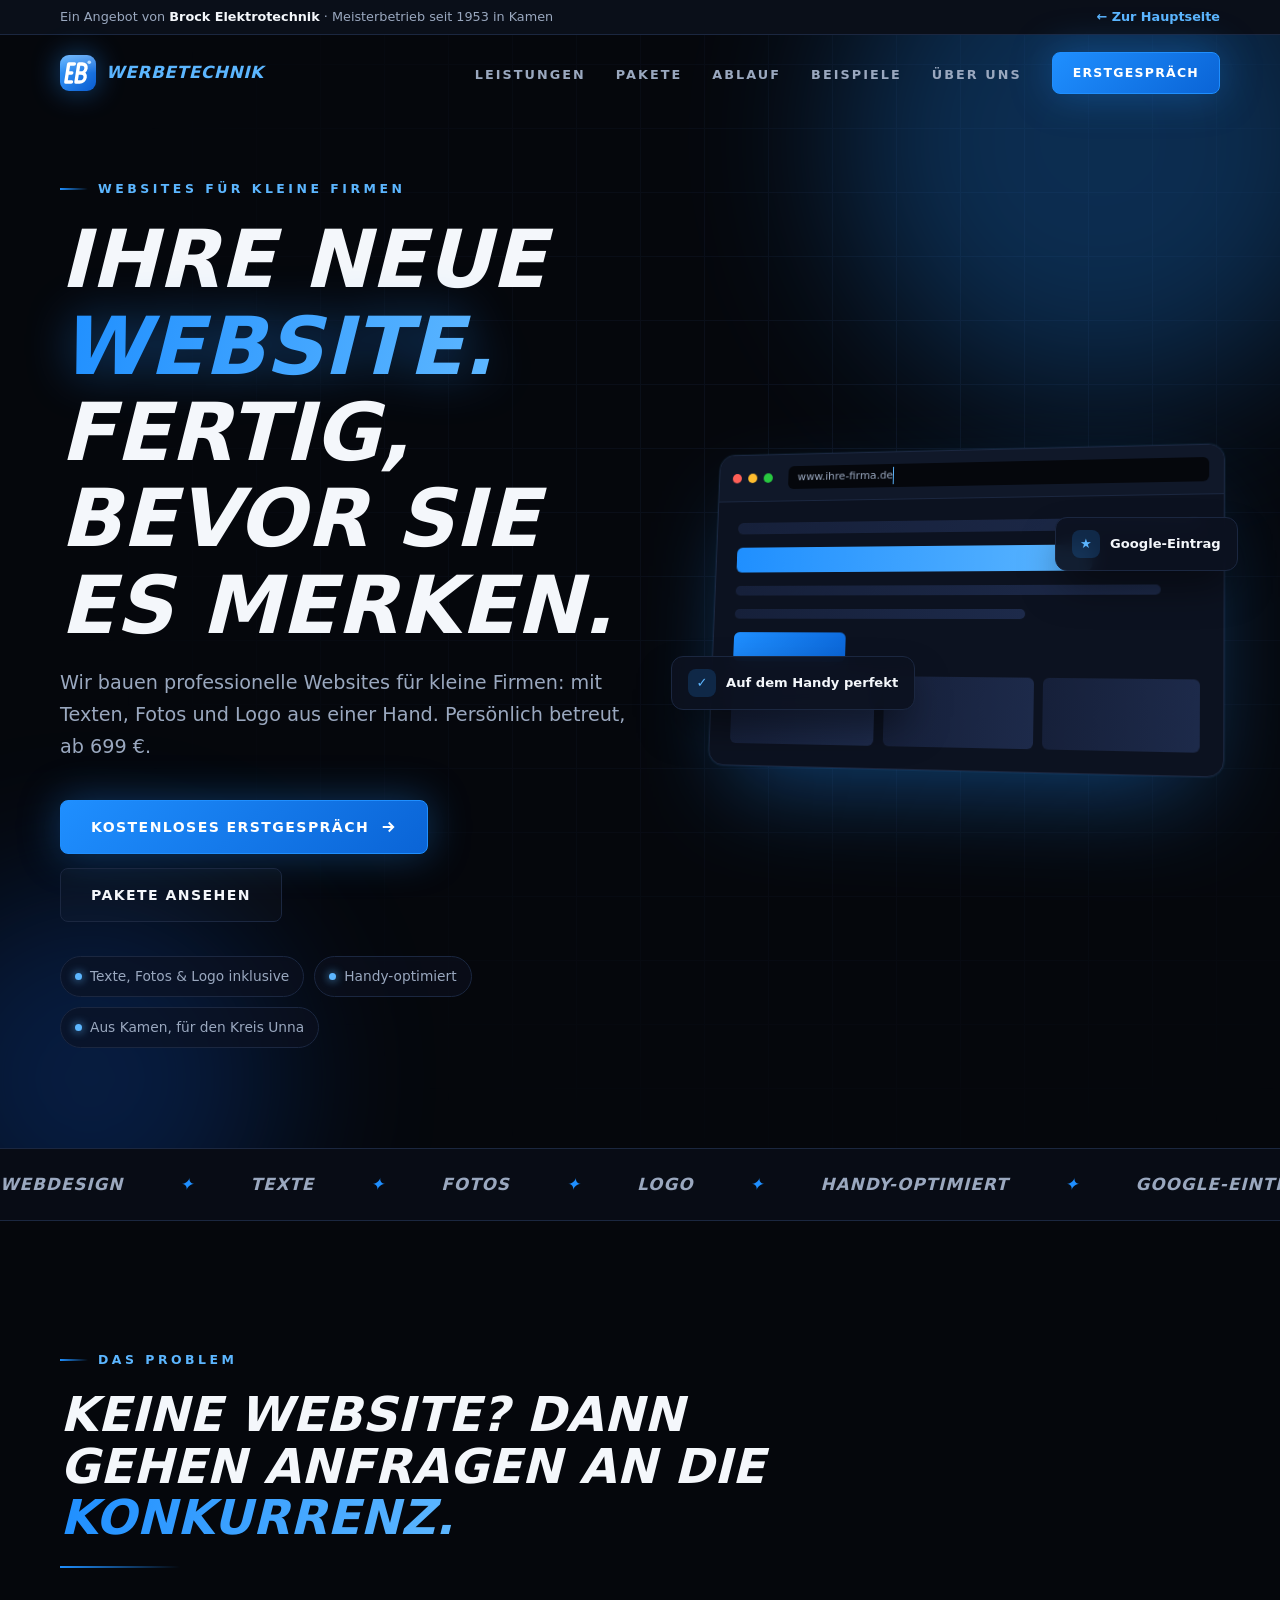
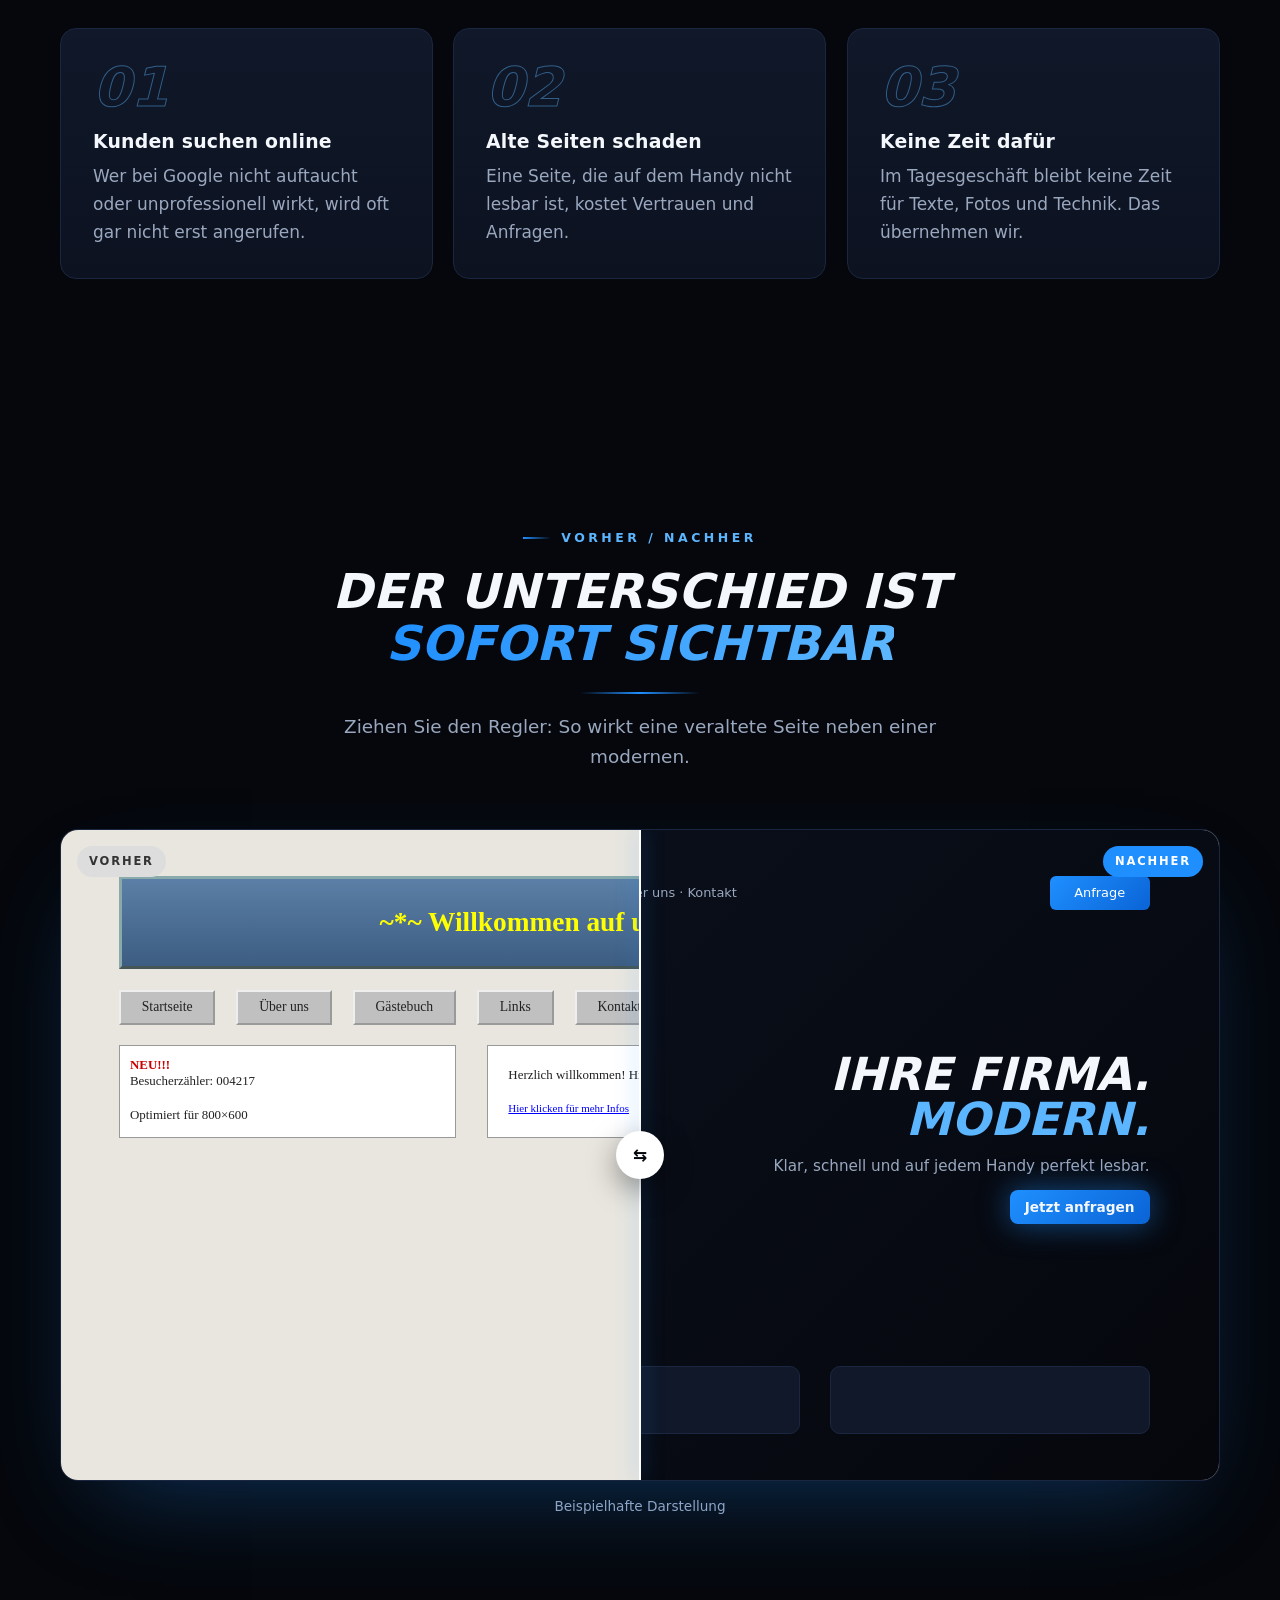
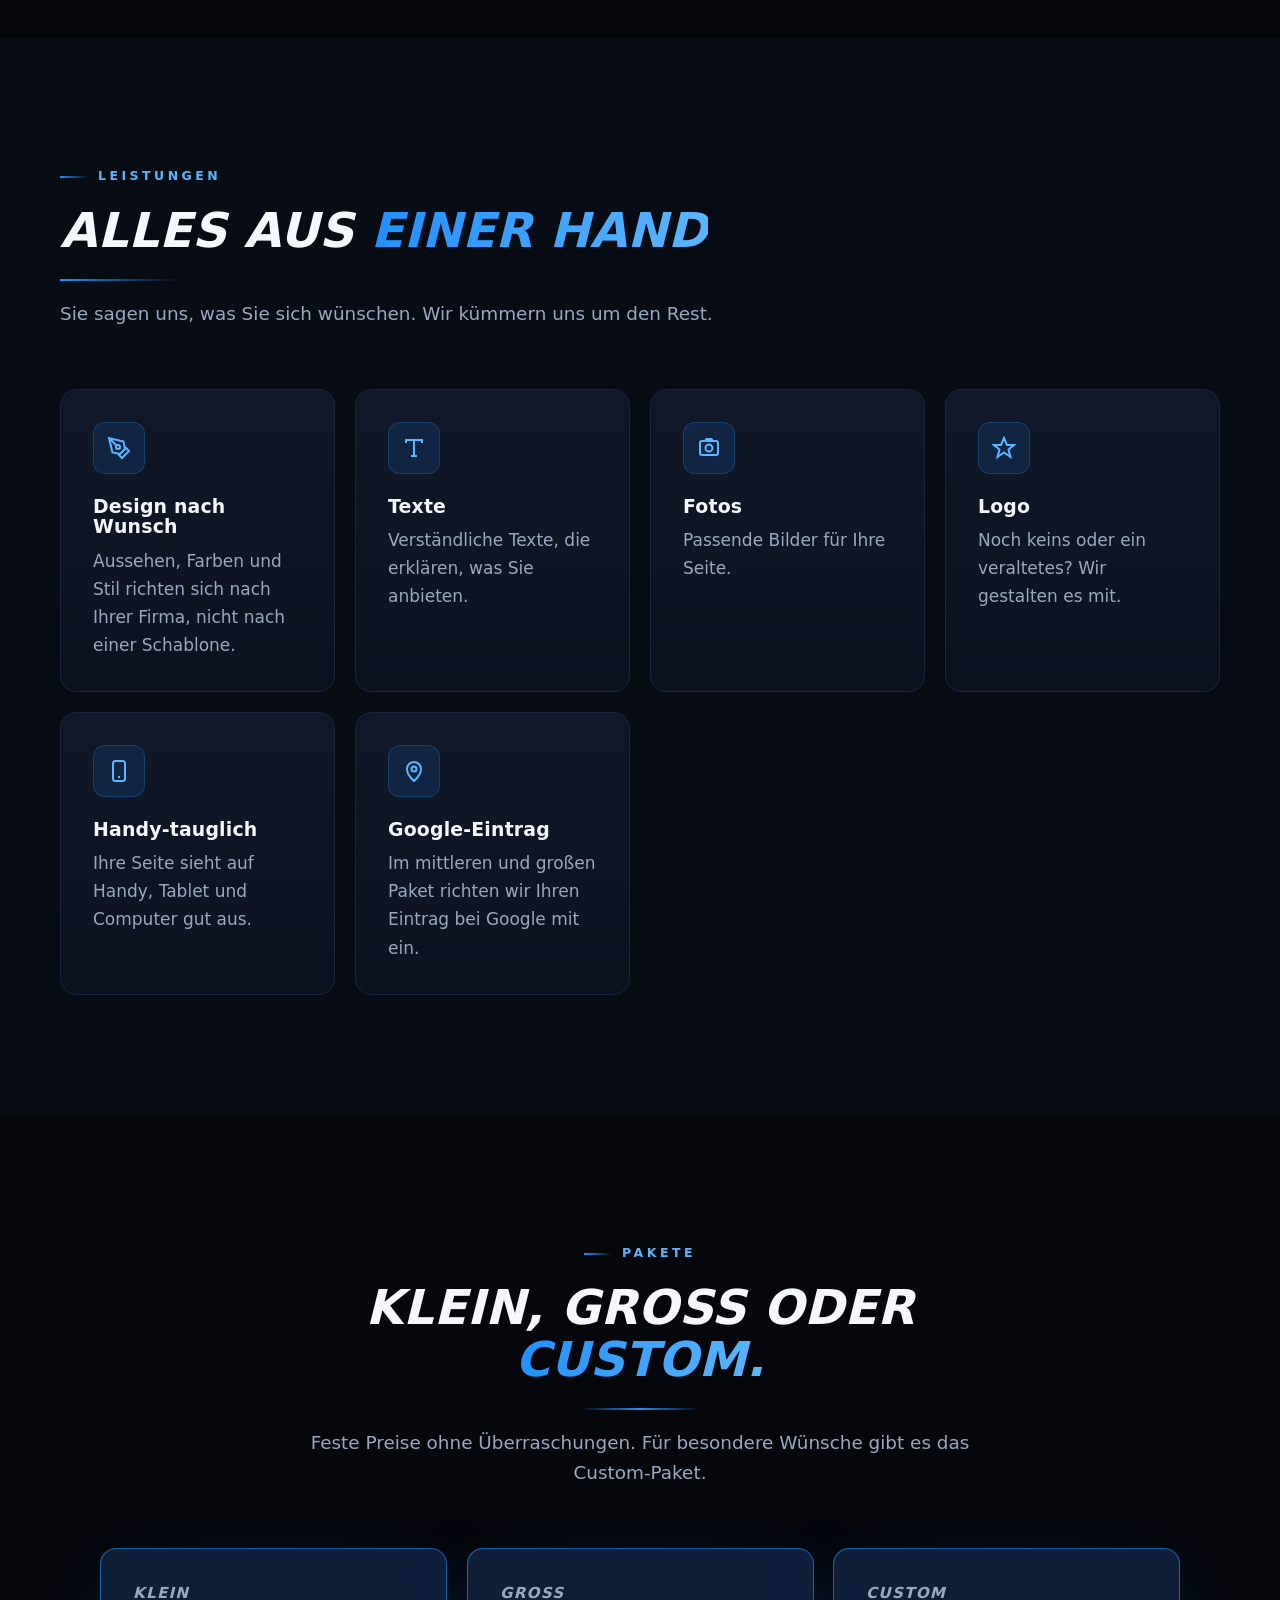
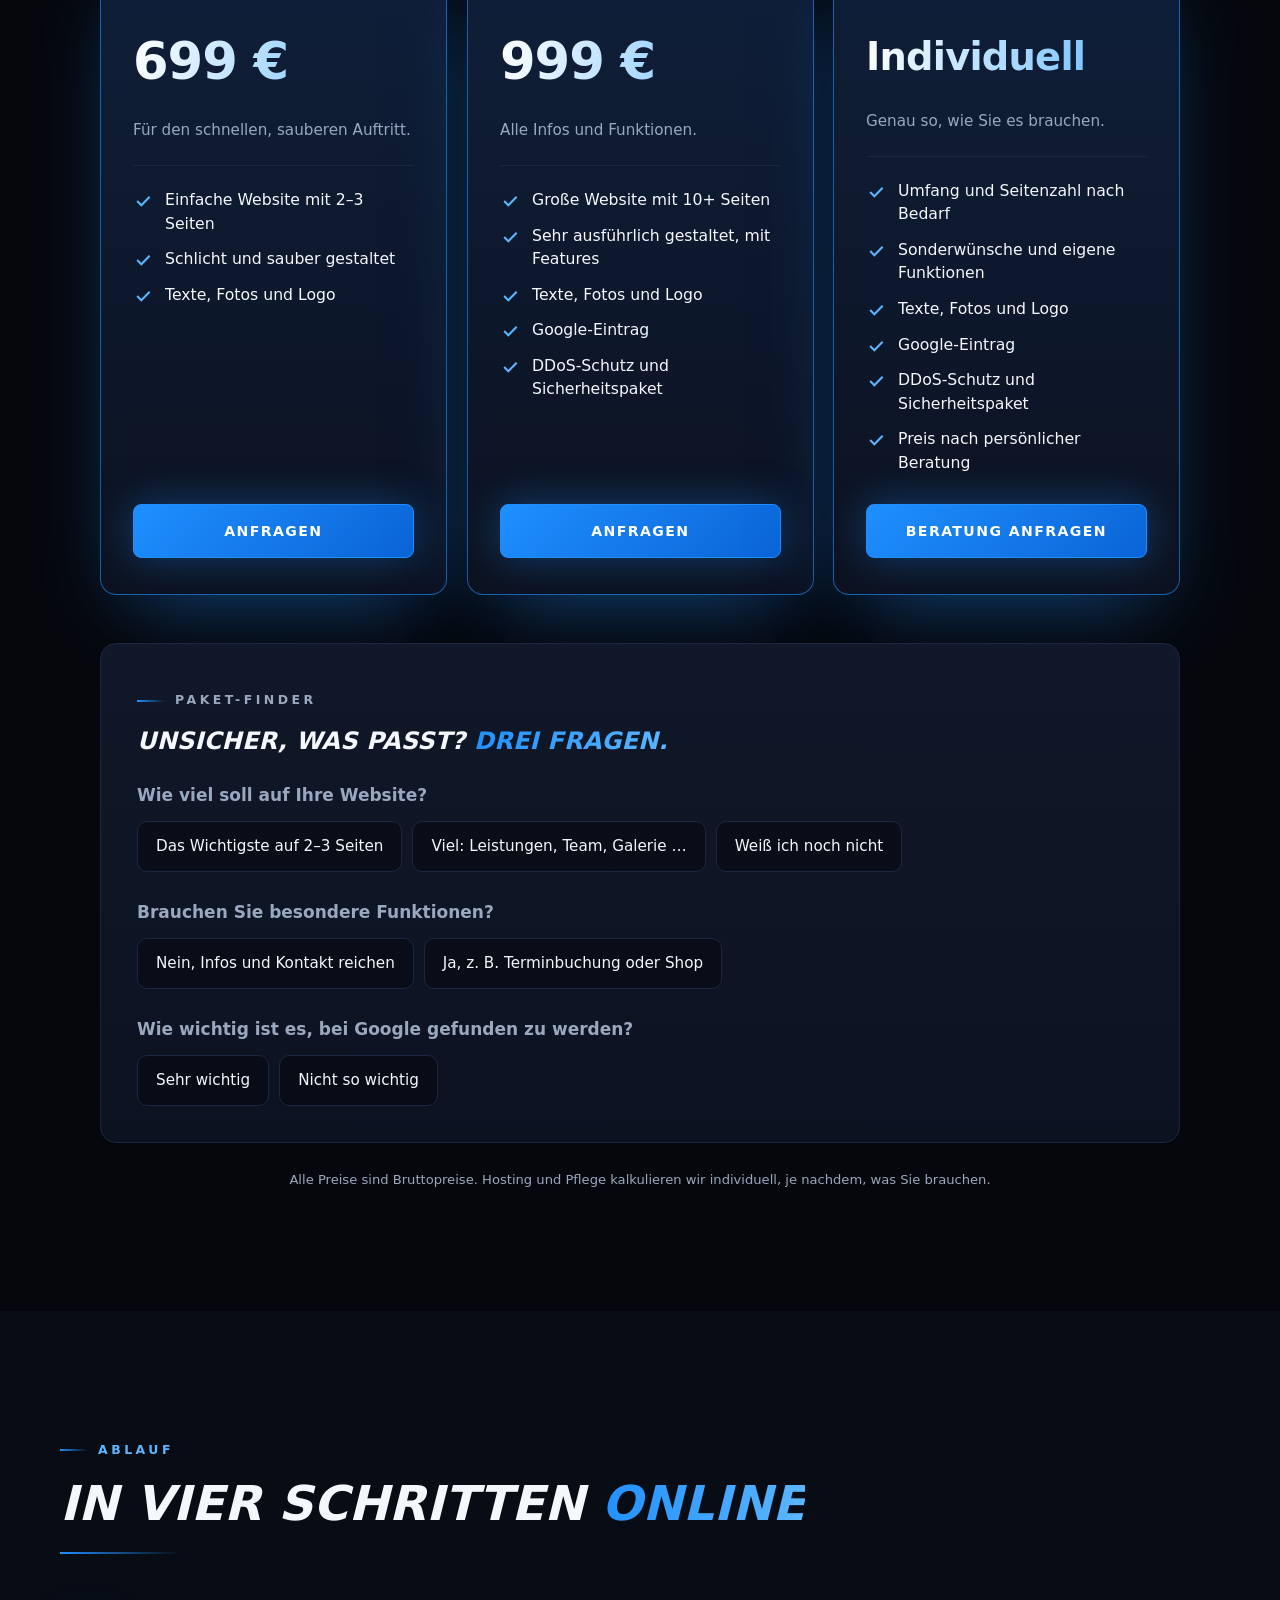
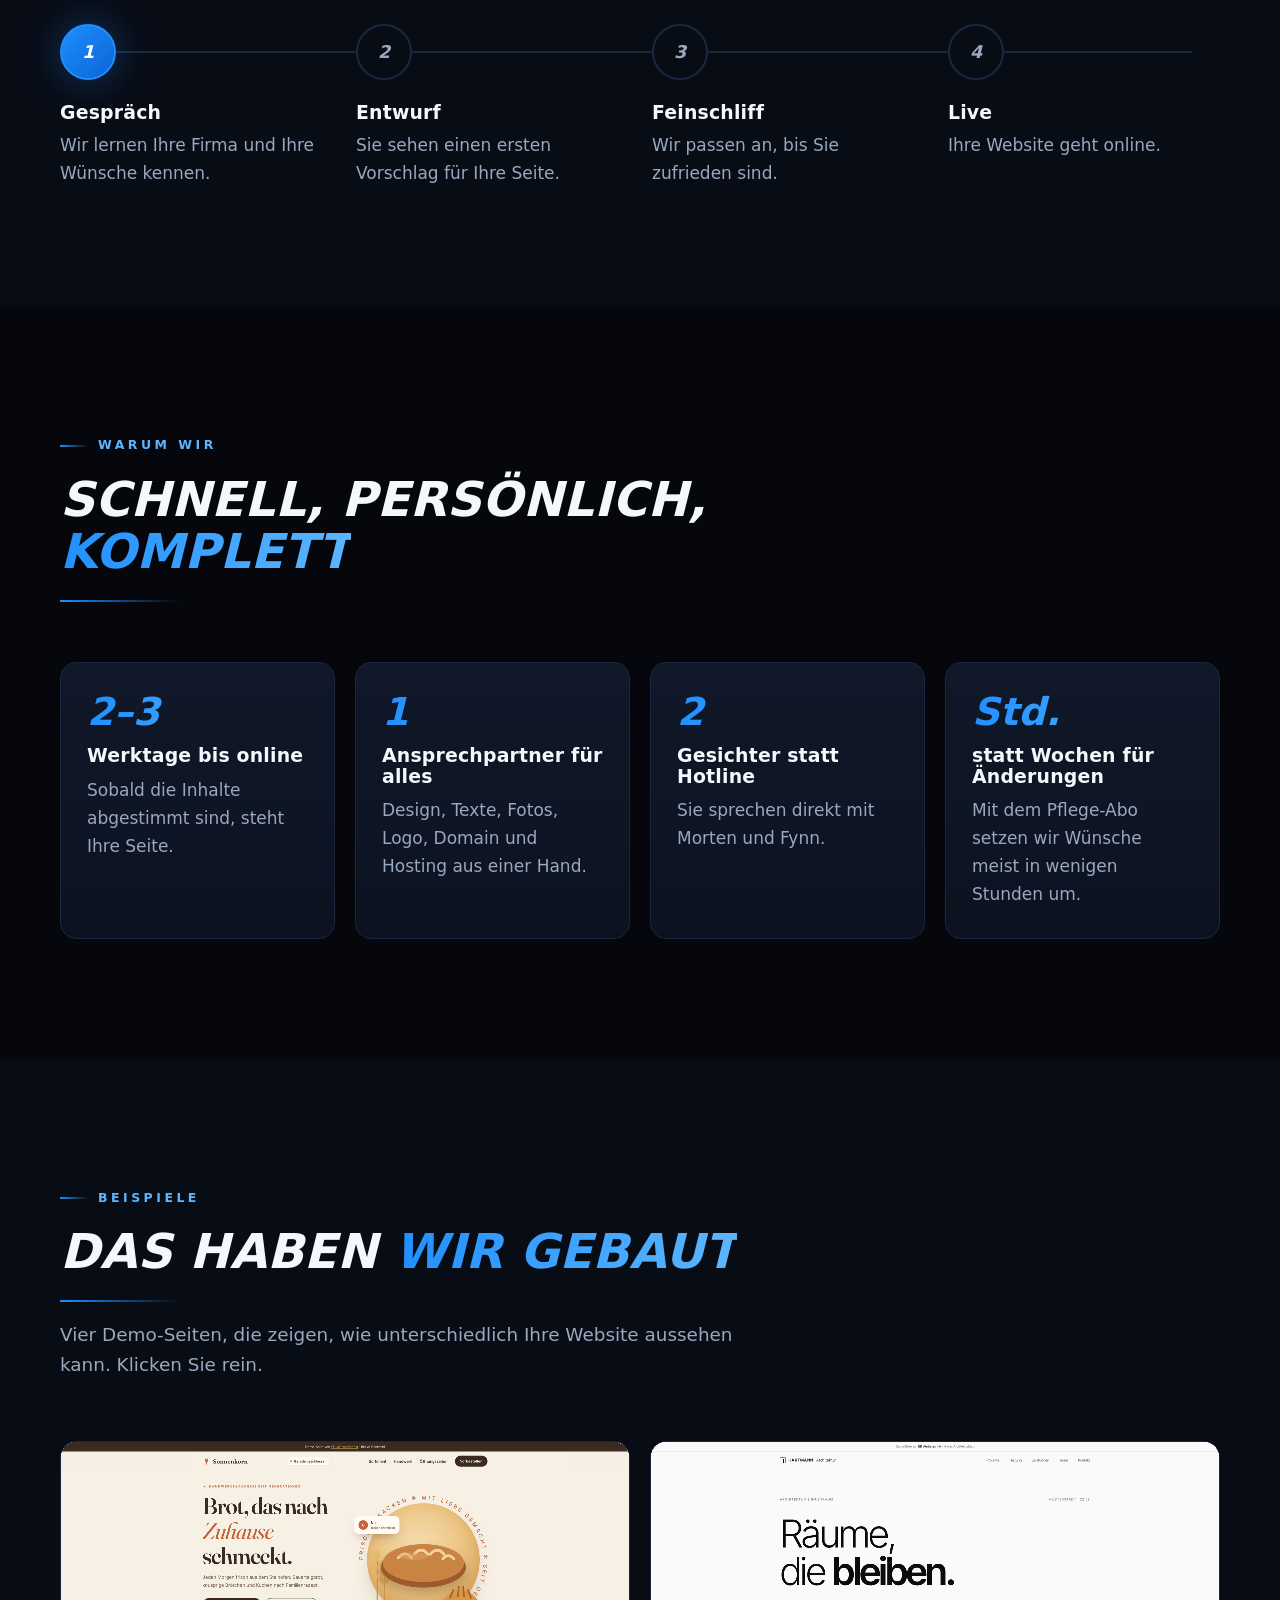
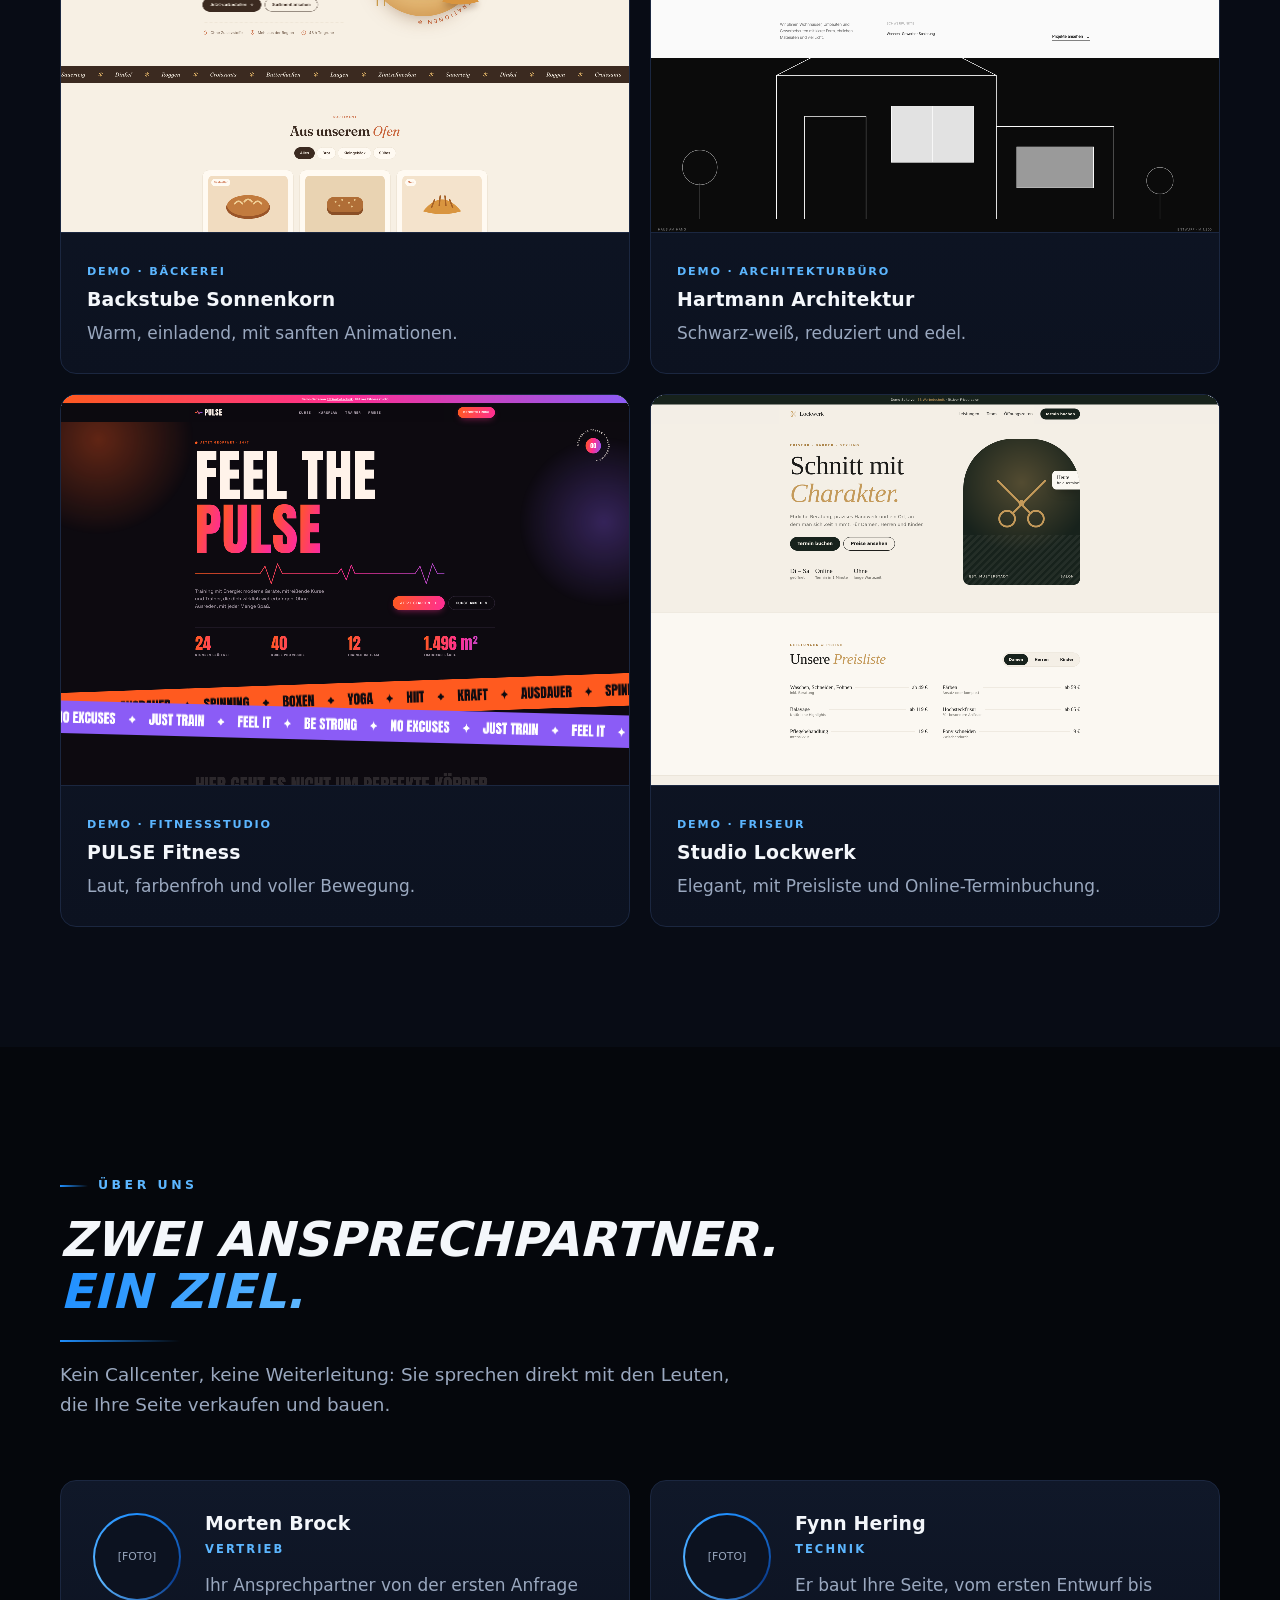
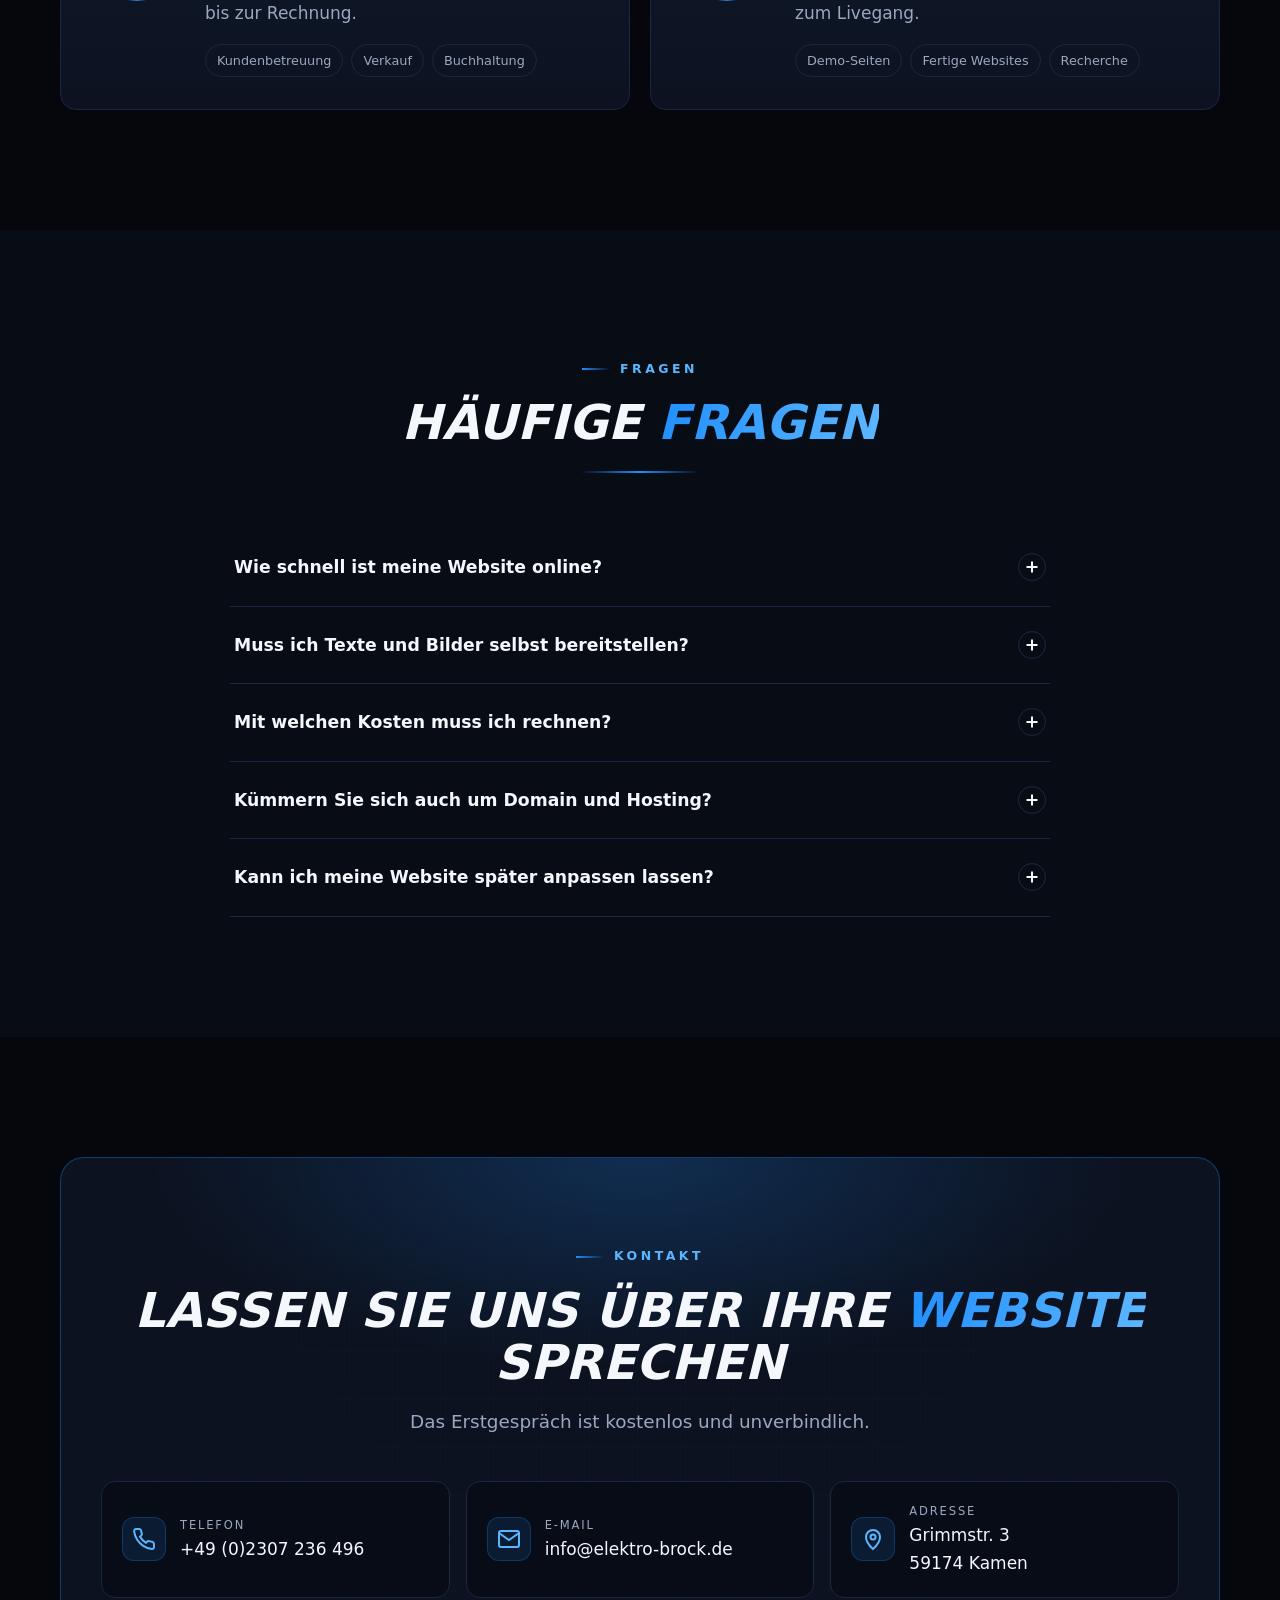
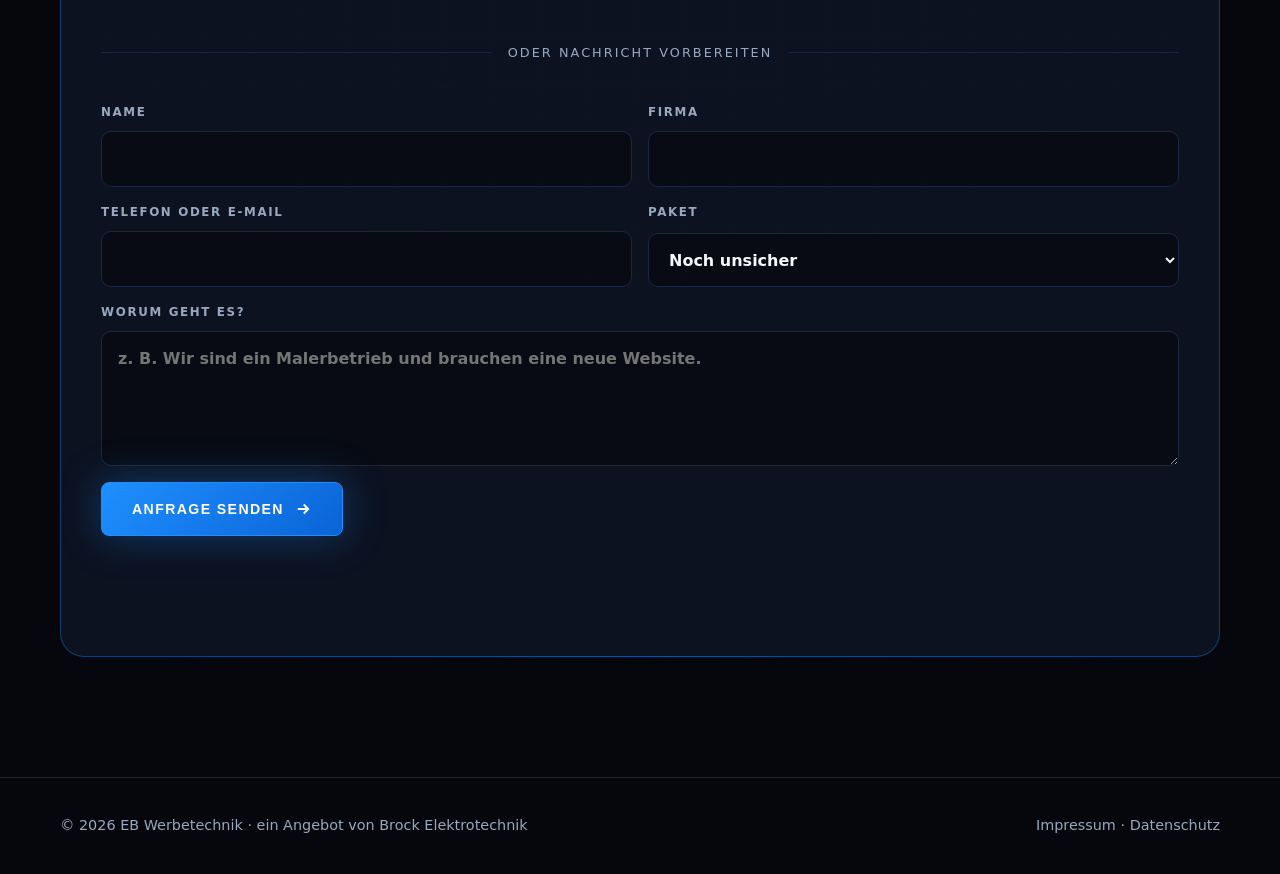
==== commit 42398a9c: "Paket-Finder, Vorschaubild, 404-Seite und Handy-Feinschliff - Webdesign: Paket-Finder mit drei Frage" ====
--- a/webdesign/index.html
+++ b/webdesign/index.html
@@ -4,21 +4,21 @@
 <meta charset="utf-8">
 <meta name="viewport" content="width=device-width,initial-scale=1">
 <title>Websites für kleine Firmen in Kamen | EB Werbetechnik</title>
-<!-- Läuft unter www.elektro-brock.de/webdesign/ -->
-<link rel="canonical" href="https://www.elektro-brock.de/webdesign/">
+<!-- Live-Adresse (GitHub Pages). Bei eigener Domain hier und in sitemap.xml/robots.txt ersetzen -->
+<link rel="canonical" href="https://fynnabi15-lang.github.io/Website/webdesign/">
 <meta property="og:type" content="website">
 <meta property="og:locale" content="de_DE">
 <meta property="og:site_name" content="EB Werbetechnik">
 <meta property="og:title" content="Websites für kleine Firmen in Kamen | EB Werbetechnik">
 <meta property="og:description" content="Professionelle Websites mit Texten, Fotos und Logo aus einer Hand. In 2–3 Werktagen online.">
-<meta property="og:url" content="https://www.elektro-brock.de/webdesign/">
-<meta property="og:image" content="https://www.elektro-brock.de/webdesign/og-bild.png">
+<meta property="og:url" content="https://fynnabi15-lang.github.io/Website/webdesign/">
+<meta property="og:image" content="https://fynnabi15-lang.github.io/Website/webdesign/og-bild.png">
 <meta property="og:image:width" content="1200">
 <meta property="og:image:height" content="630">
 <meta name="twitter:card" content="summary_large_image">
 <link rel="apple-touch-icon" href="logo/apple-touch-icon.png">
 <script type="application/ld+json">
-{"@context":"https://schema.org","@type":"ProfessionalService","name":"EB Werbetechnik","description":"Professionelle Websites für kleine Firmen","url":"https://www.elektro-brock.de/webdesign/","image":"https://www.elektro-brock.de/webdesign/og-bild.png","areaServed":"Kamen und Umgebung","address":{"@type":"PostalAddress","streetAddress":"Grimmstr. 3","postalCode":"59174","telephone":"+49 2307 236496","email":"info@elektro-brock.de","addressLocality":"Kamen","addressCountry":"DE"},"priceRange":"699 € – 999 €"}
+{"@context":"https://schema.org","@type":"ProfessionalService","name":"EB Werbetechnik","description":"Professionelle Websites für kleine Firmen","url":"https://fynnabi15-lang.github.io/Website/webdesign/","image":"https://fynnabi15-lang.github.io/Website/webdesign/og-bild.png","areaServed":"Kamen und Umgebung","address":{"@type":"PostalAddress","streetAddress":"Grimmstr. 3","postalCode":"59174","telephone":"+49 2307 236496","email":"info@elektro-brock.de","addressLocality":"Kamen","addressCountry":"DE"},"priceRange":"699 € – 999 €"}
 </script>
 <link rel="icon" href="logo/eb-icon.svg" type="image/svg+xml">
 <meta name="description" content="Websites für kleine Firmen in Kamen und Umgebung: Design, Texte, Fotos und Logo aus einer Hand. In 2–3 Werktagen online, Pakete ab 699 €.">
@@ -204,6 +204,23 @@
 .ex h3{margin-top:6px}
 #beispiele .grid{grid-template-columns:repeat(2,1fr)}
 @media (max-width:700px){#beispiele .grid{grid-template-columns:1fr}}
+/* package finder */
+.finder{margin:48px auto 0;max-width:1080px;padding:36px}
+.finder:hover{transform:none}
+.f-head h3{font-size:1.5rem;font-style:italic;text-transform:uppercase}
+.f-q{margin-top:26px;transition:opacity .3s}
+.f-q>p{font-weight:700;margin-bottom:12px}
+.f-opts{display:flex;flex-wrap:wrap;gap:10px}
+.f-opts button{font:inherit;font-size:.95rem;color:var(--ink);background:rgba(5,7,12,.5);border:1px solid var(--line);border-radius:10px;padding:12px 18px;cursor:pointer;transition:border-color .25s,background .25s,transform .25s var(--ease)}
+.f-opts button:hover{border-color:var(--accent);transform:translateY(-2px)}
+.f-opts button[aria-pressed="true"]{background:linear-gradient(135deg,#1f8fff,#0a64d6);border-color:transparent;color:#fff}
+.f-res{display:flex;justify-content:space-between;align-items:center;gap:20px;flex-wrap:wrap;margin-top:30px;padding:24px;border-radius:14px;border:1px solid rgba(31,143,255,.5);background:radial-gradient(400px 160px at 0 0,rgba(31,143,255,.2),transparent 70%),rgba(5,7,12,.5);animation:fres .5s var(--ease)}
+.f-res[hidden]{display:none}
+@keyframes fres{from{opacity:0;transform:translateY(12px)}}
+.f-res small{display:block;font-size:.72rem;letter-spacing:.16em;text-transform:uppercase;color:var(--muted)}
+.f-res strong{display:block;font-size:2rem;font-style:italic;text-transform:uppercase;line-height:1.1;margin-top:4px}
+.f-res p{color:var(--muted);margin-top:6px;max-width:52ch}
+@media (max-width:600px){.finder{padding:24px 20px}.f-opts button{width:100%;text-align:left}.f-res .btn{width:100%}}
 /* team */
 .team .card{display:flex;gap:24px;align-items:flex-start}
 .photo{flex:none;width:88px;height:88px;border-radius:50%;display:grid;place-items:center;font-size:.68rem;color:var(--muted);background:conic-gradient(from 0deg,#1f8fff,#0a3d8f,#5cb6ff,#1f8fff);padding:2px;animation:spin 8s linear infinite}
@@ -554,6 +571,23 @@
         <a class="btn btn-primary" href="#kontakt">Beratung anfragen</a>
       </article>
     </div>
+    <div class="finder card rv" id="finder">
+      <div class="f-head"><p class="eyebrow">Paket-Finder</p><h3>Unsicher, was passt? <span class="grad">Drei Fragen.</span></h3></div>
+      <div class="f-q" data-q="seiten"><p>Wie viel soll auf Ihre Website?</p><div class="f-opts">
+        <button type="button" data-v="klein">Das Wichtigste auf 2–3 Seiten</button>
+        <button type="button" data-v="gross">Viel: Leistungen, Team, Galerie …</button>
+        <button type="button" data-v="unsicher">Weiß ich noch nicht</button></div></div>
+      <div class="f-q" data-q="extras"><p>Brauchen Sie besondere Funktionen?</p><div class="f-opts">
+        <button type="button" data-v="nein">Nein, Infos und Kontakt reichen</button>
+        <button type="button" data-v="ja">Ja, z. B. Terminbuchung oder Shop</button></div></div>
+      <div class="f-q" data-q="google"><p>Wie wichtig ist es, bei Google gefunden zu werden?</p><div class="f-opts">
+        <button type="button" data-v="ja">Sehr wichtig</button>
+        <button type="button" data-v="nein">Nicht so wichtig</button></div></div>
+      <div class="f-res" aria-live="polite" hidden>
+        <div><small>Unsere Empfehlung</small><strong id="f-name"></strong><p id="f-why"></p></div>
+        <a class="btn btn-primary" href="#kontakt" id="f-go">Mit dieser Wahl anfragen</a>
+      </div>
+    </div>
     <p class="fine center rv" style="text-align:center">Alle Preise sind Bruttopreise. Hosting und Pflege kalkulieren wir individuell, je nachdem, was Sie brauchen.</p>
   </div>
 </section>
@@ -781,7 +815,7 @@
 
     // 3D tilt on cards + mockup
     if(fine){
-      d.querySelectorAll('.card,.shot').forEach(function(c){
+      d.querySelectorAll('.card:not(.finder),.shot').forEach(function(c){
         c.classList.add('tilt');
         c.addEventListener('pointermove',function(e){var r=c.getBoundingClientRect(),x=(e.clientX-r.left)/r.width-.5,y=(e.clientY-r.top)/r.height-.5;c.style.transform='perspective(900px) rotateX('+(-y*6)+'deg) rotateY('+(x*8)+'deg) translateY(-6px)'});
         c.addEventListener('pointerleave',function(){c.style.transform=''});
@@ -853,6 +887,18 @@
   // WhatsApp-Button nur zeigen, wenn eine Nummer eingetragen ist
   if(CONFIG.whatsapp){var wa=d.getElementById('wa');wa.href='https://wa.me/'+CONFIG.whatsapp+'?text='+encodeURIComponent('Hallo, ich interessiere mich für eine Website.');wa.hidden=false}
 
+  // package finder
+  var fa={},fq=d.querySelectorAll('.f-q'),fres=d.querySelector('.f-res');
+  fq.forEach(function(q){q.addEventListener('click',function(e){var b=e.target.closest('button');if(!b)return;
+    q.querySelectorAll('button').forEach(function(x){x.setAttribute('aria-pressed',x===b)});fa[q.dataset.q]=b.dataset.v;
+    if(fa.seiten&&fa.extras&&fa.google){var pick,why;
+      if(fa.extras==='ja'){pick=3;why='Für Funktionen wie Terminbuchung oder Shop planen wir Ihre Seite individuell. Den Preis nennen wir nach dem Gespräch.'}
+      else if(fa.seiten==='gross'||fa.google==='ja'){pick=2;why='10+ Seiten Platz für alle Infos, ausführlich gestaltet, mit Google-Eintrag. 999 €.'}
+      else{pick=1;why='Ein schlichter, sauberer Auftritt mit 2–3 Seiten, inklusive Texten, Fotos und Logo. 699 €.'}
+      d.getElementById('f-name').textContent=['','Klein','Groß','Custom'][pick];d.getElementById('f-why').textContent=why;
+      fres.hidden=false;fres.dataset.pick=pick}})});
+  d.getElementById('f-go').addEventListener('click',function(){d.getElementById('paket').selectedIndex=+fres.dataset.pick});
+
   onScroll();
 })();
 </script>
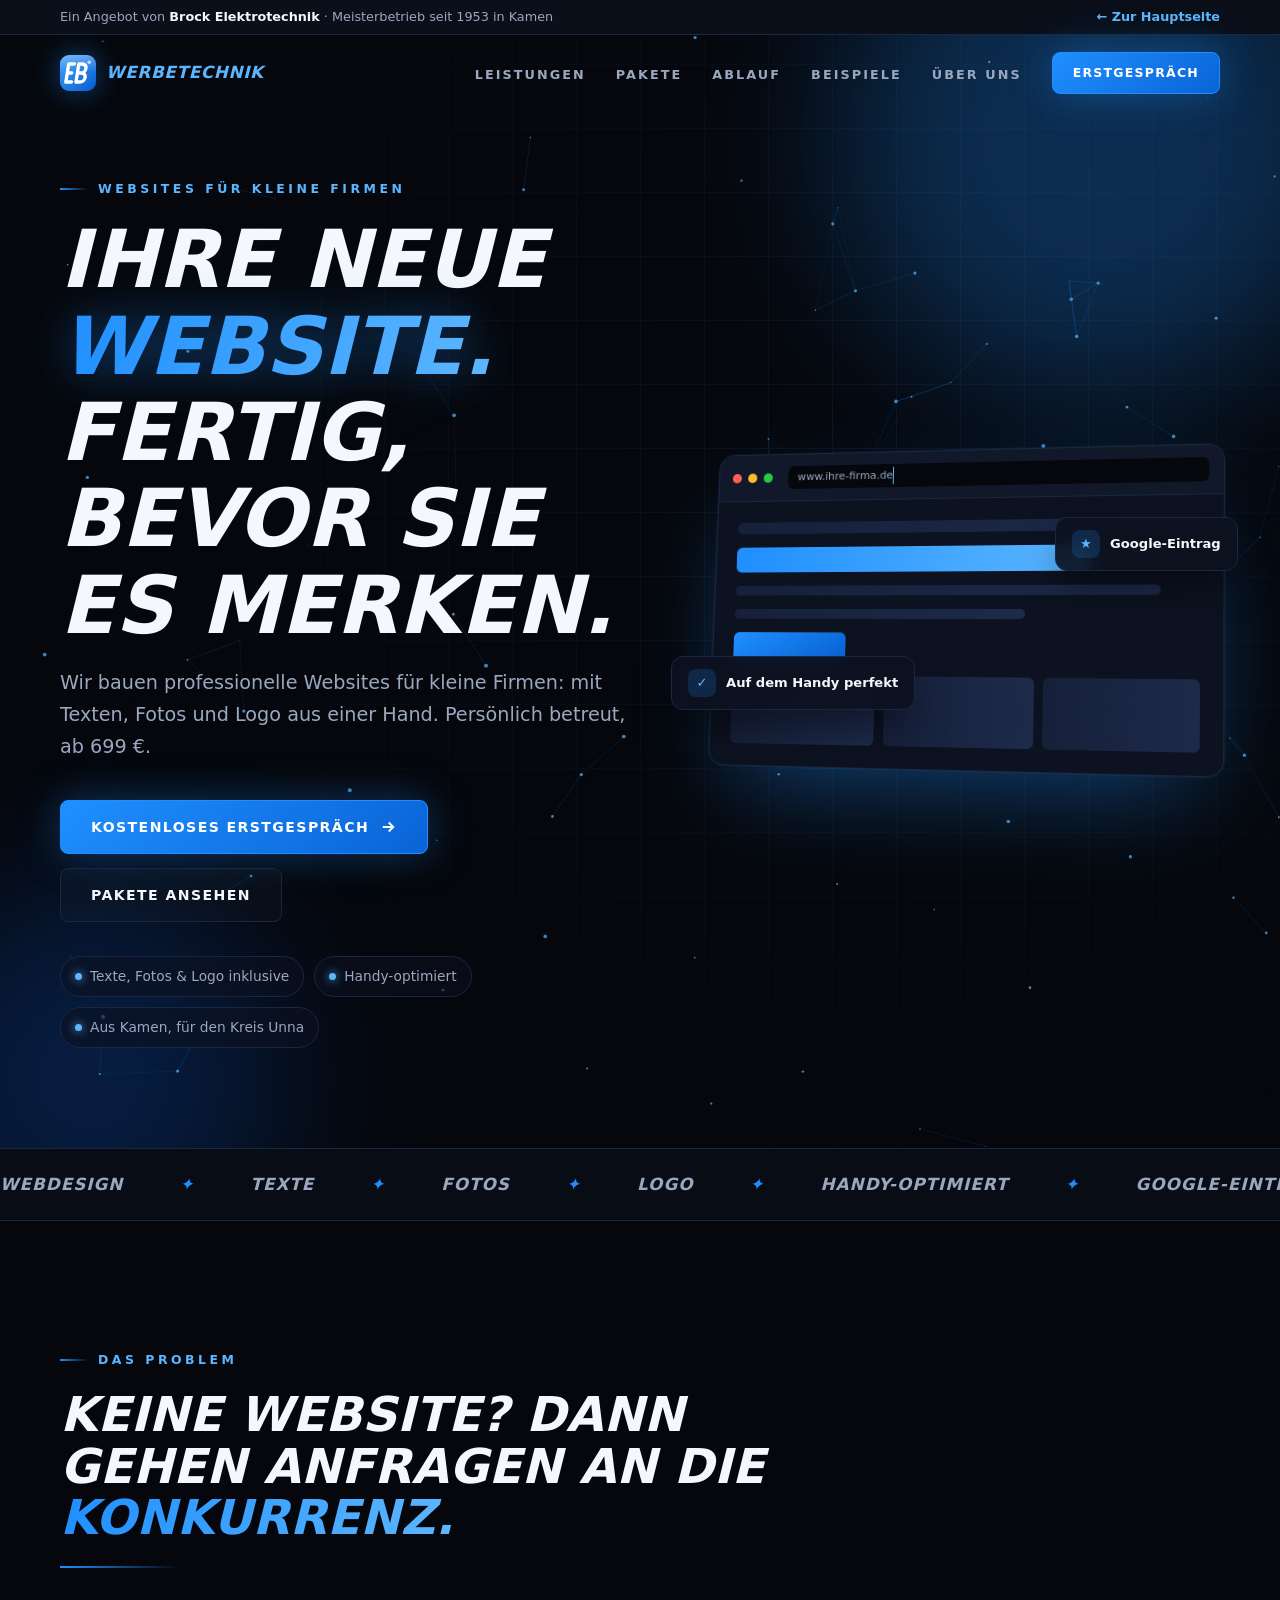
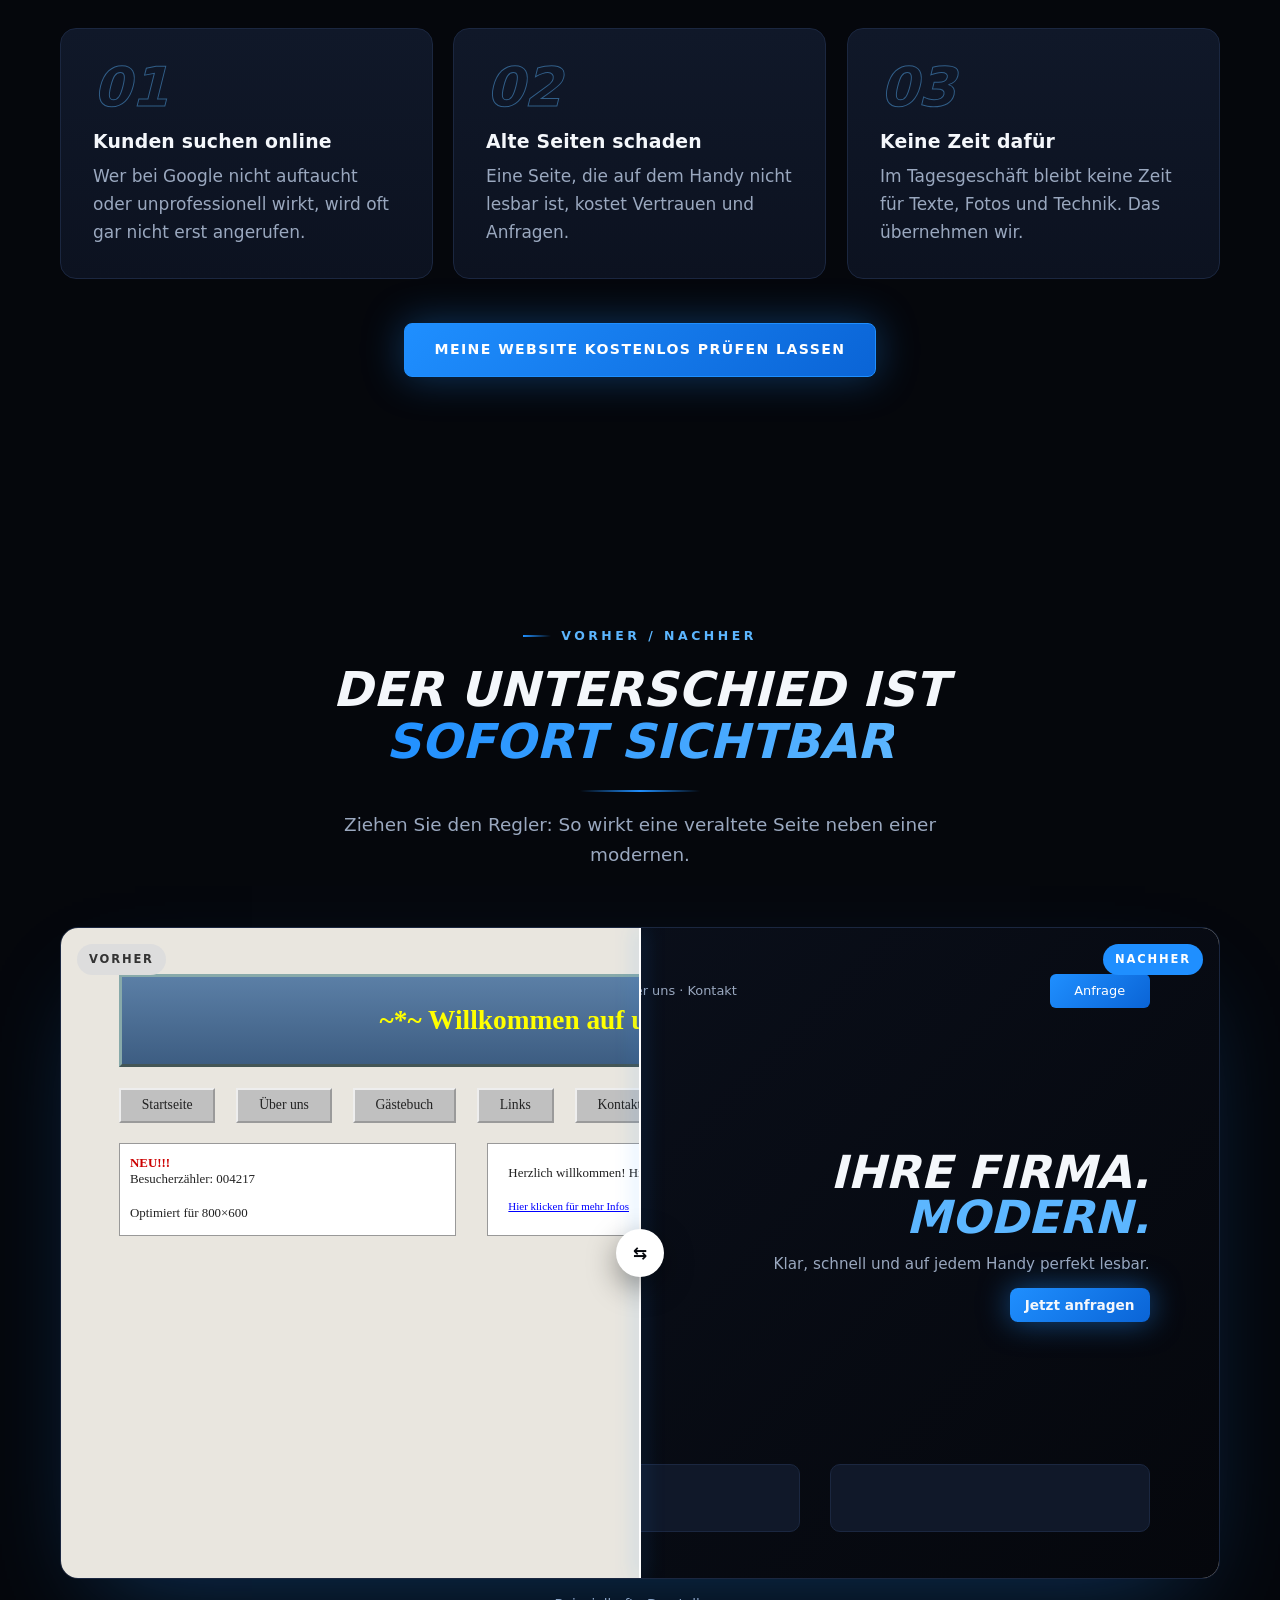
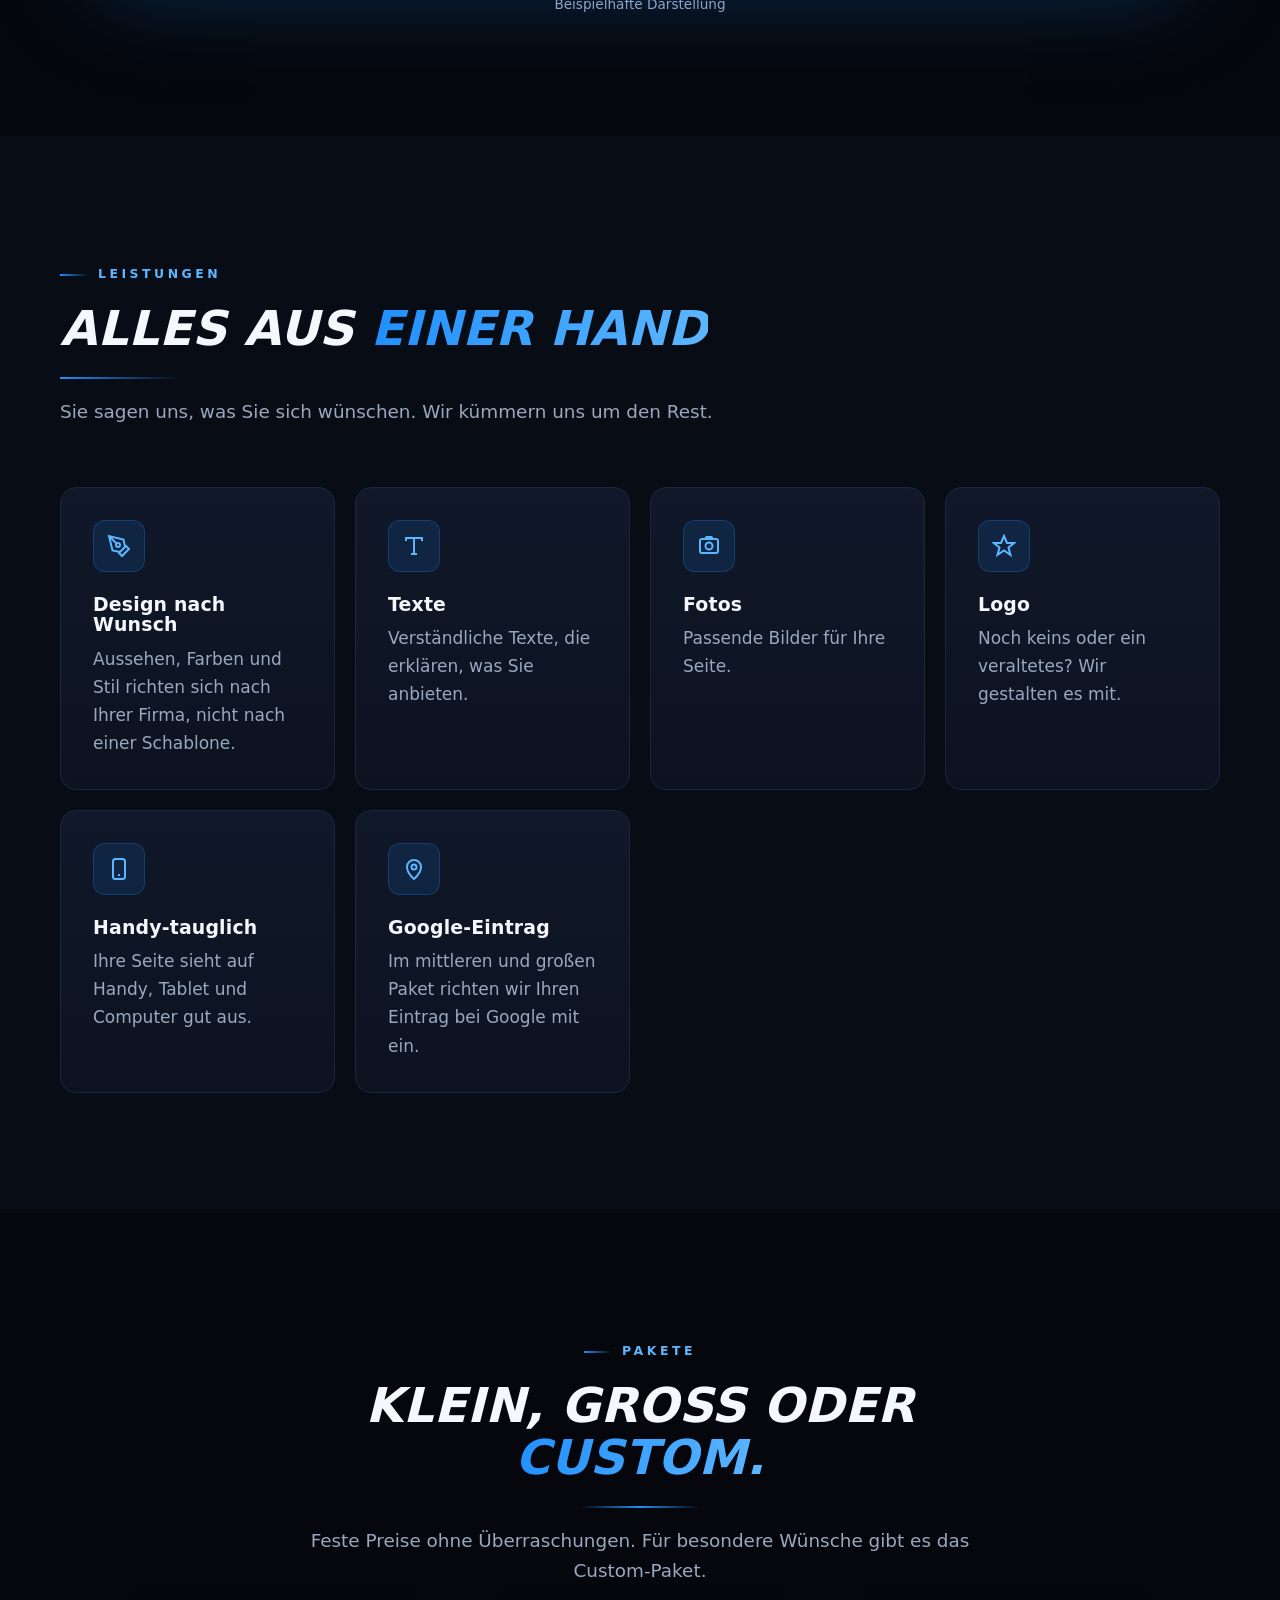
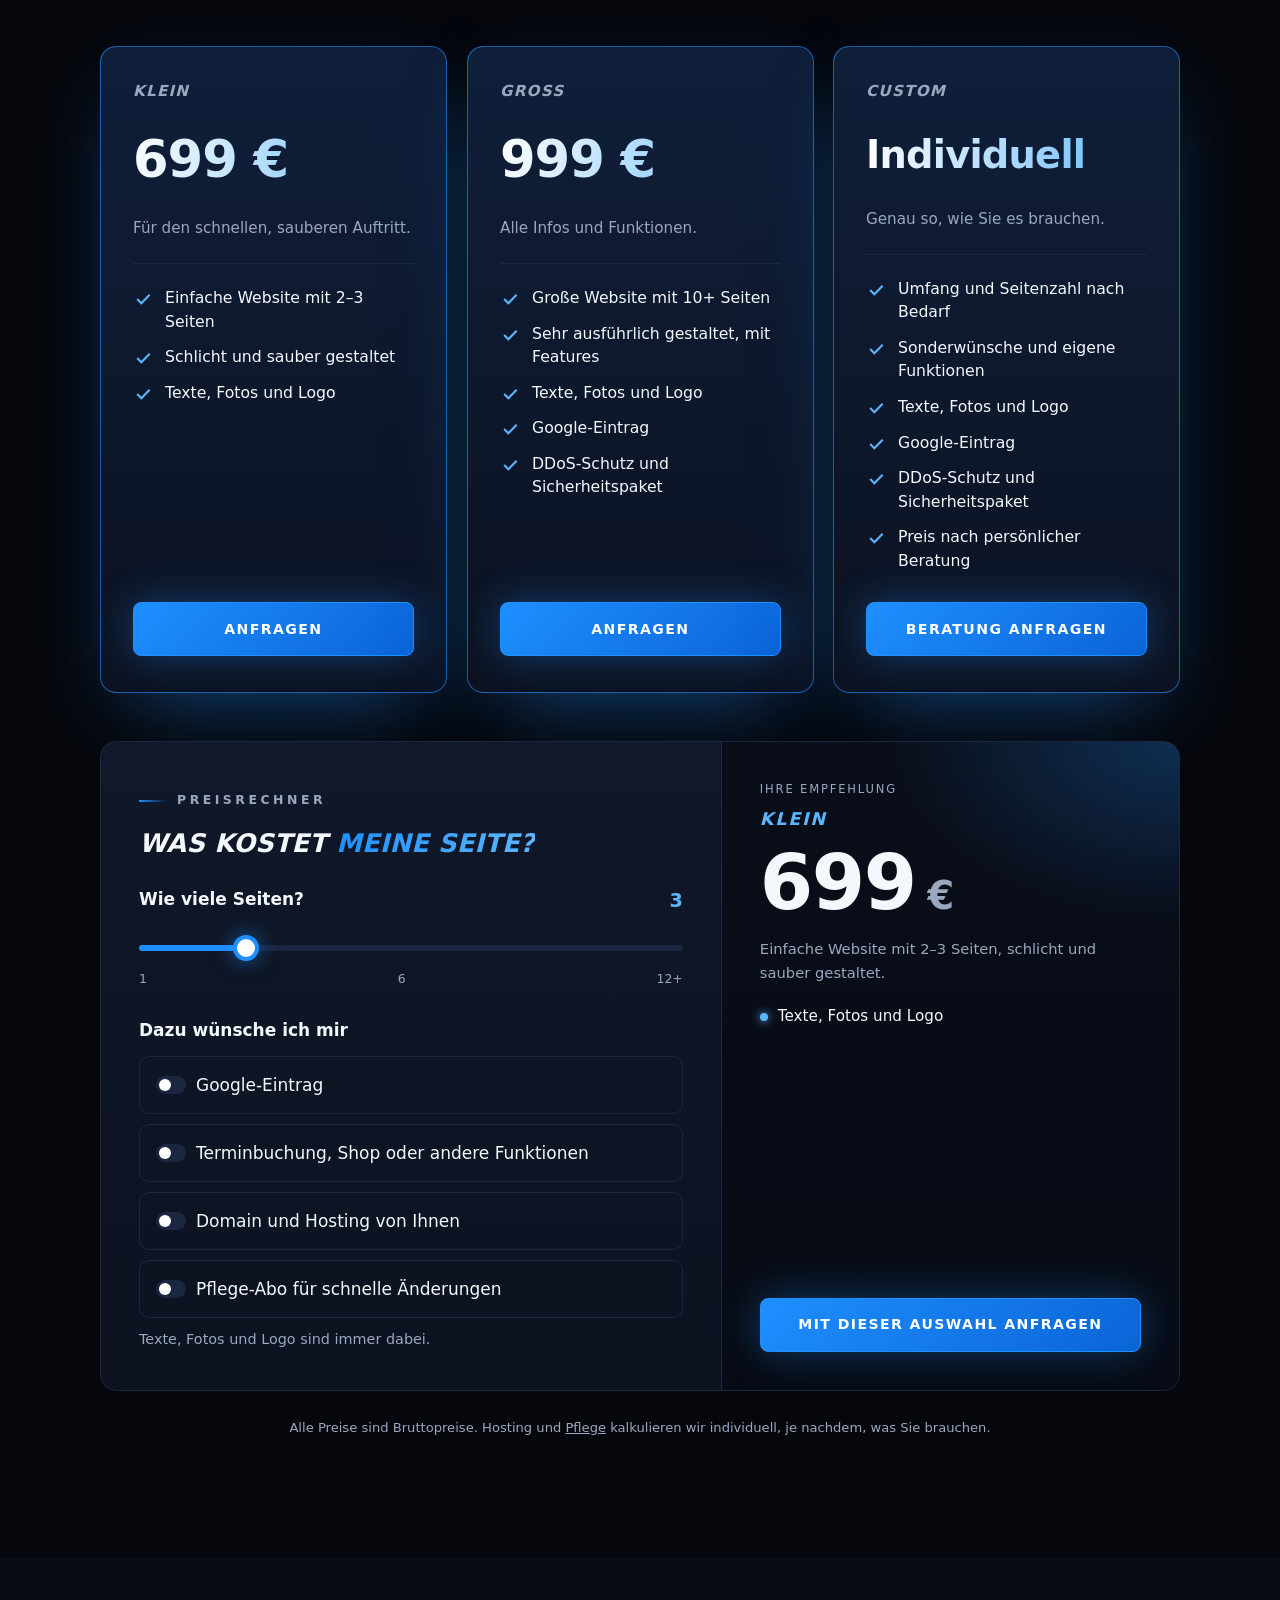
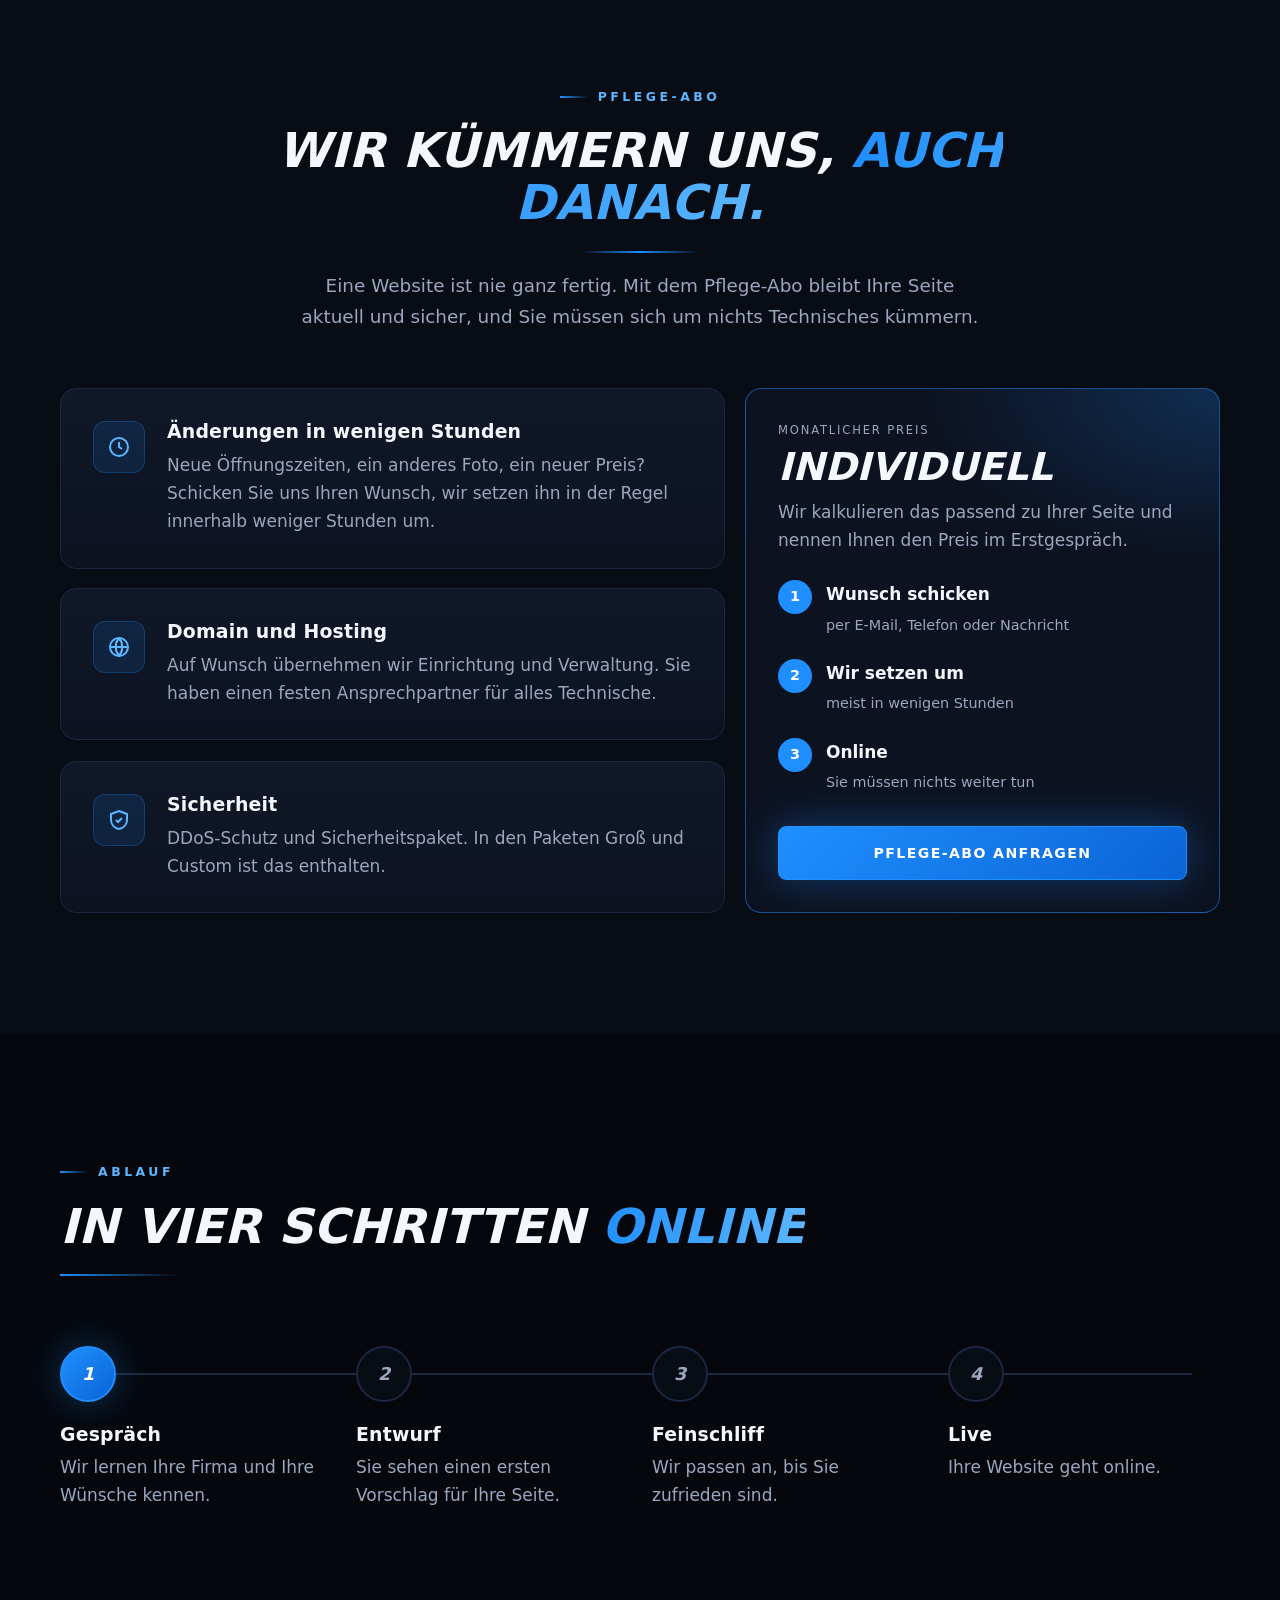
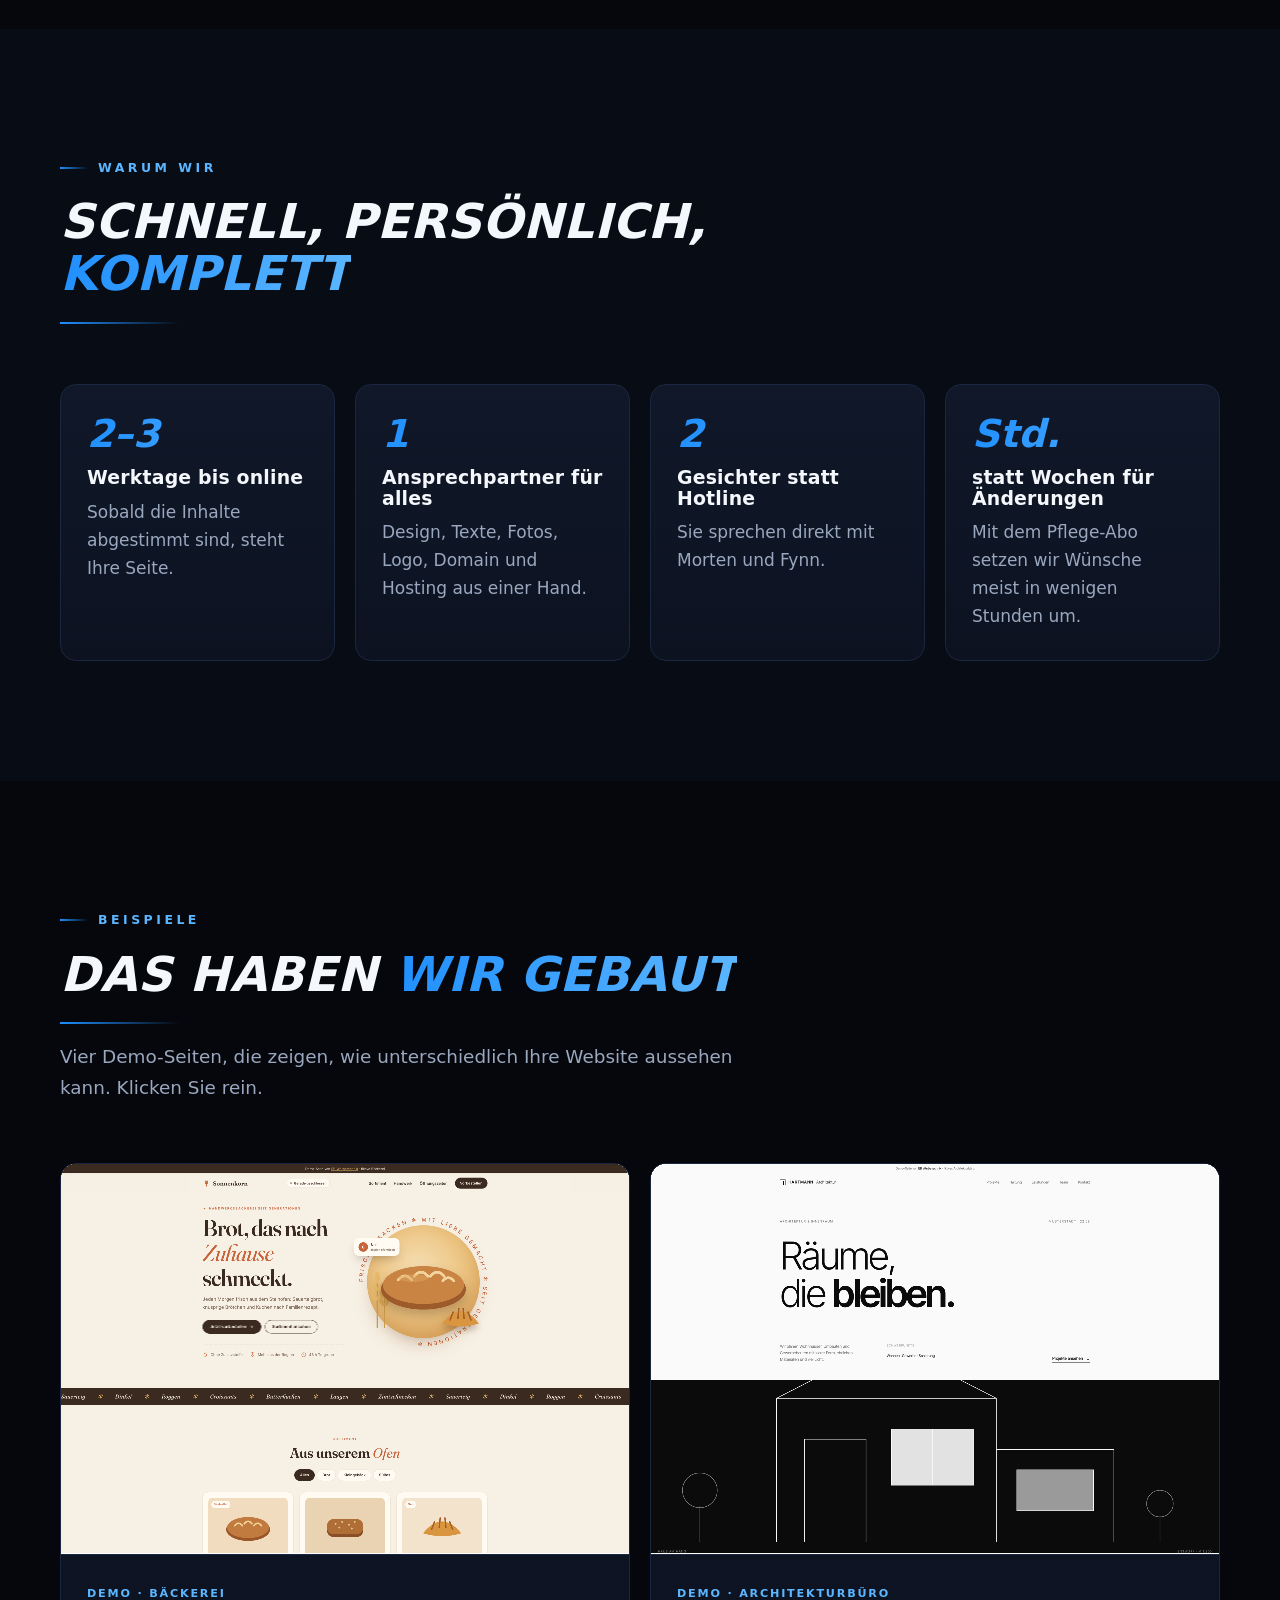
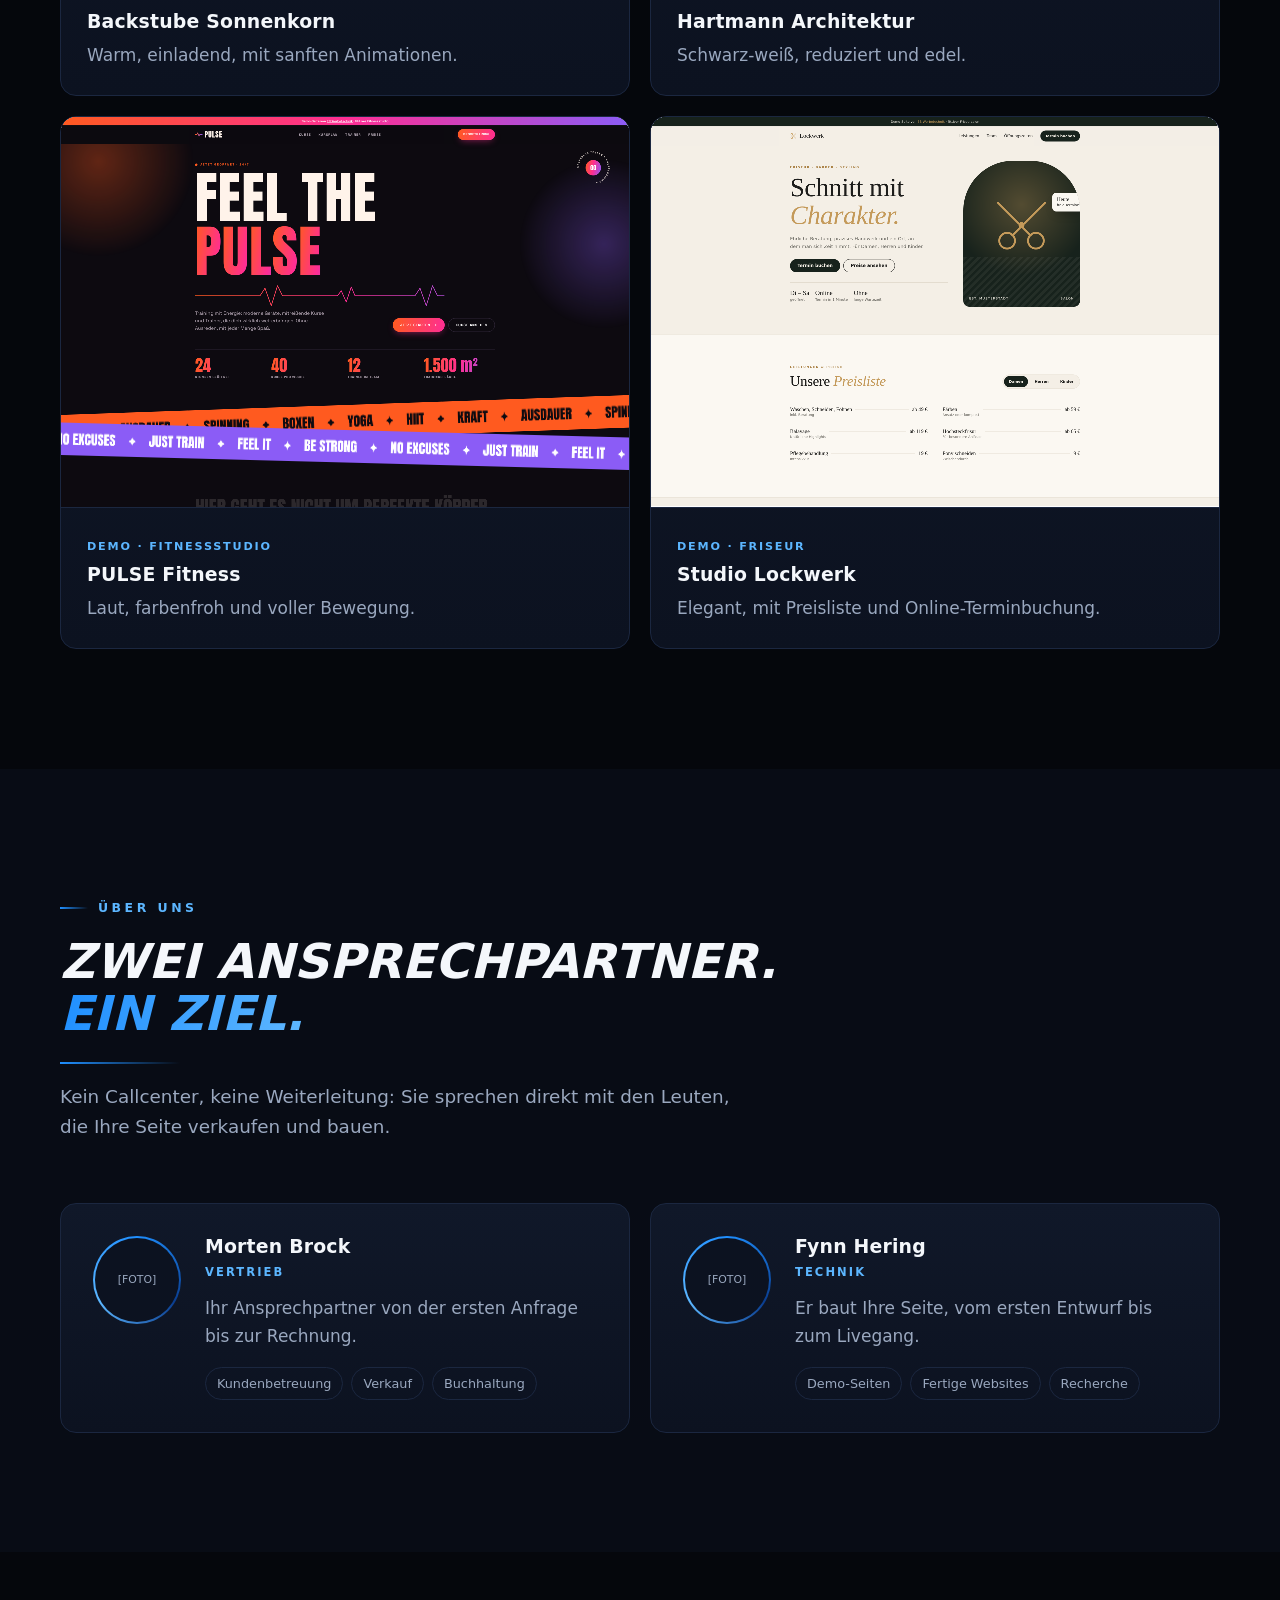
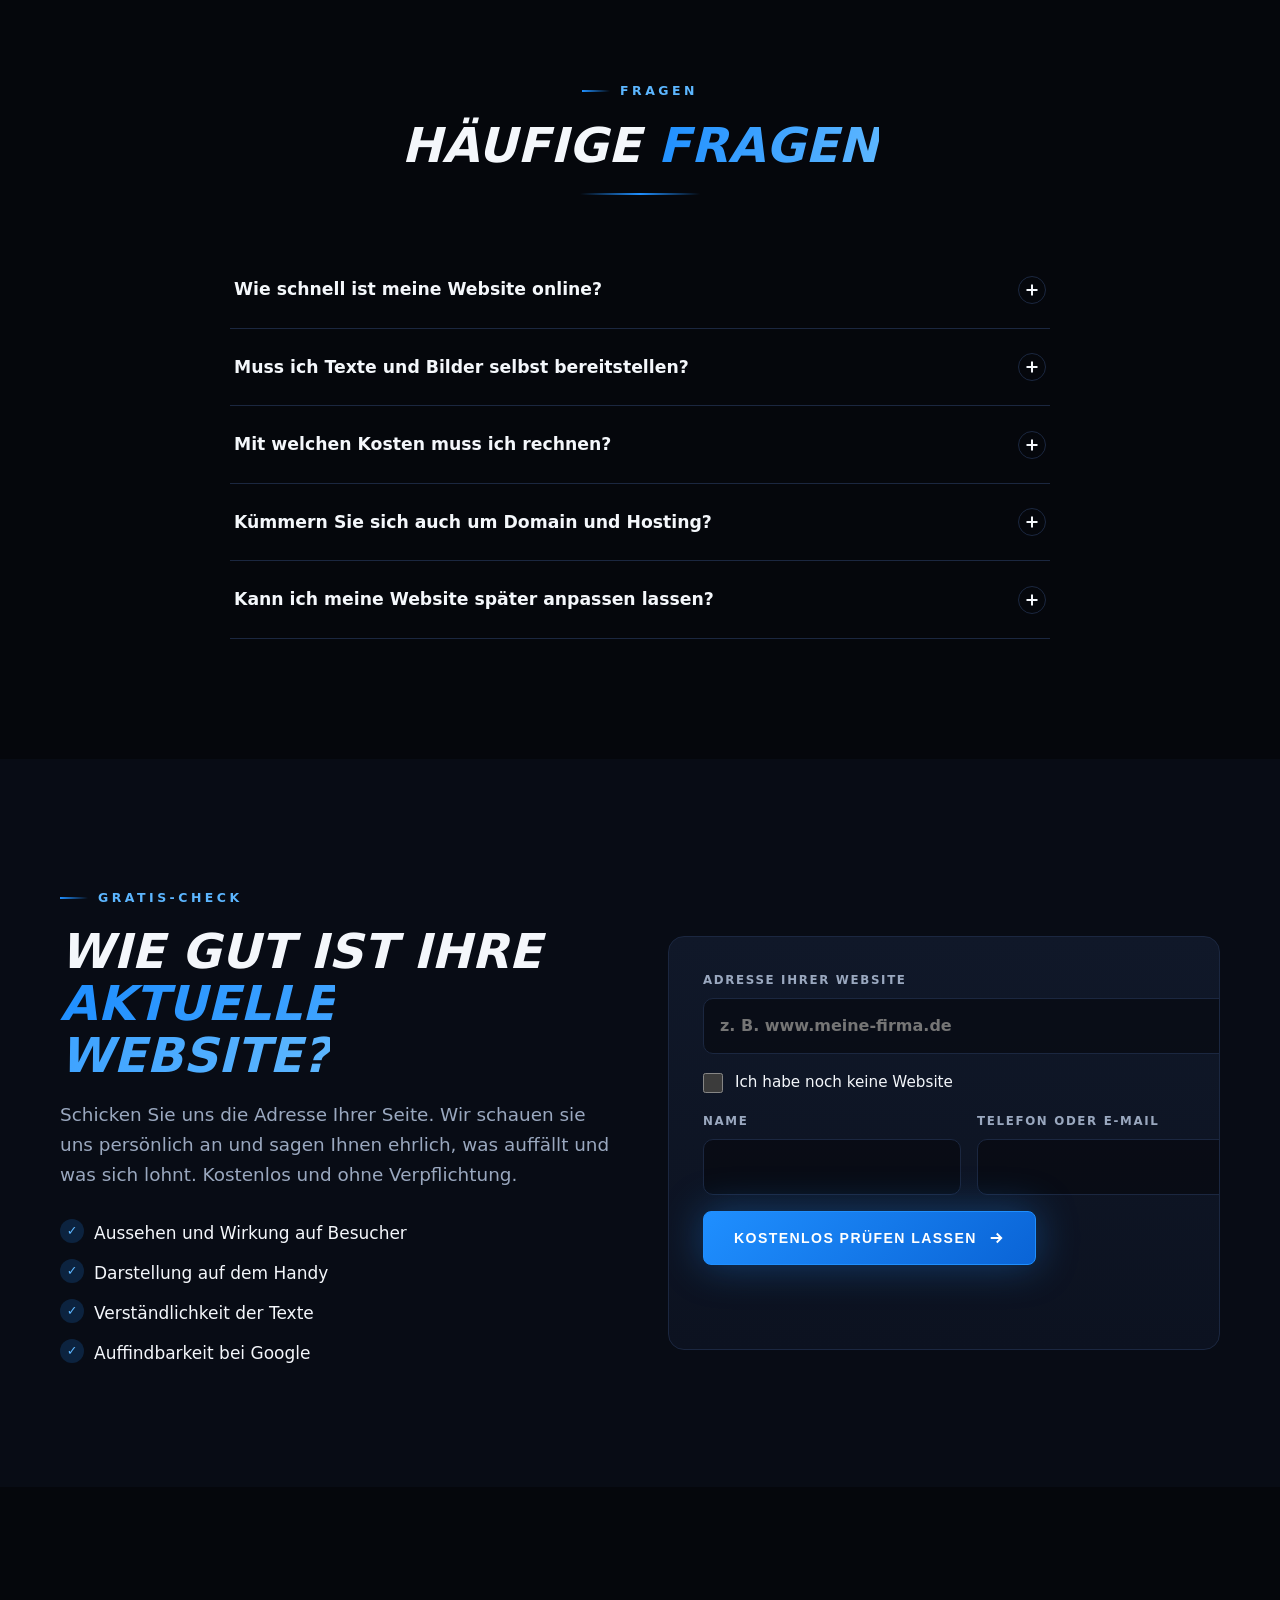
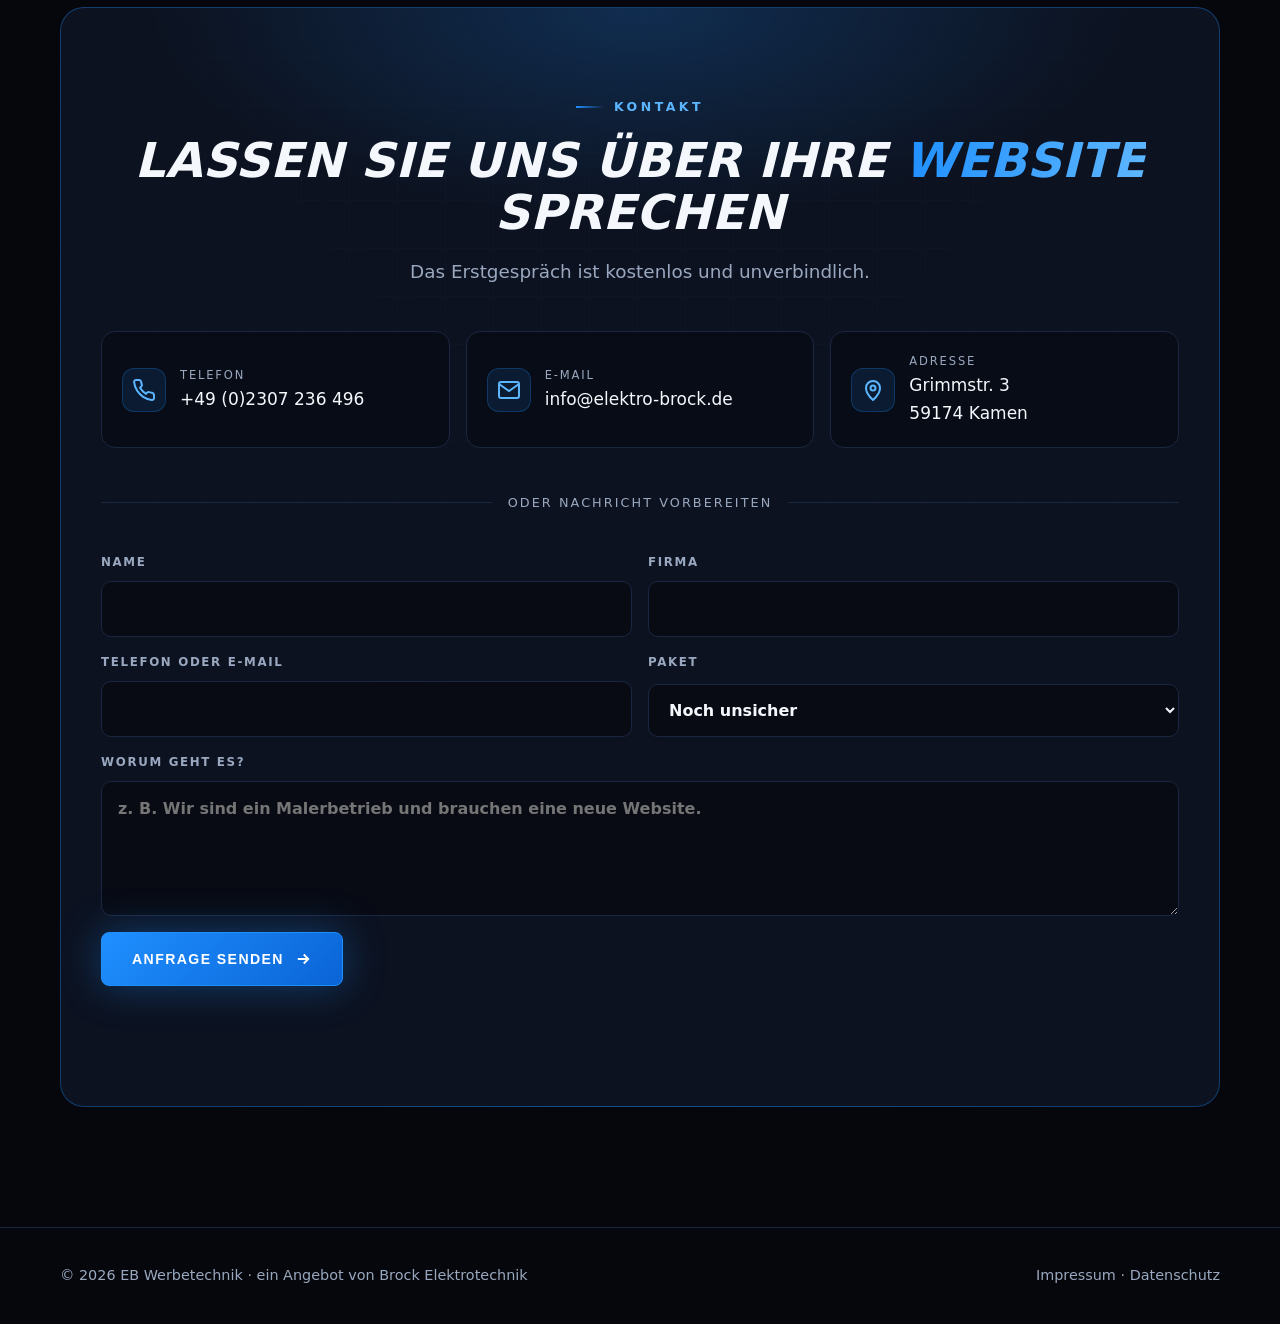
==== commit f7bdc28f: "Preisrechner, Pflege-Abo-Abschnitt und kostenlose Website-Pruefung - Preisrechner ersetzt den Paket-" ====
--- a/webdesign/index.html
+++ b/webdesign/index.html
@@ -204,23 +204,67 @@
 .ex h3{margin-top:6px}
 #beispiele .grid{grid-template-columns:repeat(2,1fr)}
 @media (max-width:700px){#beispiele .grid{grid-template-columns:1fr}}
-/* package finder */
-.finder{margin:48px auto 0;max-width:1080px;padding:36px}
-.finder:hover{transform:none}
-.f-head h3{font-size:1.5rem;font-style:italic;text-transform:uppercase}
-.f-q{margin-top:26px;transition:opacity .3s}
-.f-q>p{font-weight:700;margin-bottom:12px}
-.f-opts{display:flex;flex-wrap:wrap;gap:10px}
-.f-opts button{font:inherit;font-size:.95rem;color:var(--ink);background:rgba(5,7,12,.5);border:1px solid var(--line);border-radius:10px;padding:12px 18px;cursor:pointer;transition:border-color .25s,background .25s,transform .25s var(--ease)}
-.f-opts button:hover{border-color:var(--accent);transform:translateY(-2px)}
-.f-opts button[aria-pressed="true"]{background:linear-gradient(135deg,#1f8fff,#0a64d6);border-color:transparent;color:#fff}
-.f-res{display:flex;justify-content:space-between;align-items:center;gap:20px;flex-wrap:wrap;margin-top:30px;padding:24px;border-radius:14px;border:1px solid rgba(31,143,255,.5);background:radial-gradient(400px 160px at 0 0,rgba(31,143,255,.2),transparent 70%),rgba(5,7,12,.5);animation:fres .5s var(--ease)}
-.f-res[hidden]{display:none}
-@keyframes fres{from{opacity:0;transform:translateY(12px)}}
-.f-res small{display:block;font-size:.72rem;letter-spacing:.16em;text-transform:uppercase;color:var(--muted)}
-.f-res strong{display:block;font-size:2rem;font-style:italic;text-transform:uppercase;line-height:1.1;margin-top:4px}
-.f-res p{color:var(--muted);margin-top:6px;max-width:52ch}
-@media (max-width:600px){.finder{padding:24px 20px}.f-opts button{width:100%;text-align:left}.f-res .btn{width:100%}}
+/* price calculator */
+.calc{margin:48px auto 0;max-width:1080px;padding:0;display:grid;grid-template-columns:1.15fr .85fr;overflow:hidden}
+.calc:hover{transform:none}
+.calc h3{font-size:1.6rem;font-style:italic;text-transform:uppercase;line-height:1.1}
+.c-left{padding:38px}
+.c-right{padding:38px;background:radial-gradient(420px 260px at 100% 0,rgba(31,143,255,.25),transparent 70%),rgba(5,7,12,.55);border-left:1px solid var(--line);display:flex;flex-direction:column}
+.c-row{margin-top:28px}
+.c-row label{display:flex;justify-content:space-between;font-weight:700;margin-bottom:14px}
+.c-row label b{font-size:1.2rem;color:var(--accent2);font-variant-numeric:tabular-nums}
+.c-row input[type=range]{width:100%;height:6px;border-radius:6px;appearance:none;-webkit-appearance:none;background:linear-gradient(90deg,var(--accent) var(--fill,20%),var(--line) var(--fill,20%));cursor:pointer}
+.c-row input[type=range]::-webkit-slider-thumb{-webkit-appearance:none;width:26px;height:26px;border-radius:50%;background:#fff;border:4px solid var(--accent);box-shadow:0 0 20px rgba(31,143,255,.6);cursor:grab}
+.c-row input[type=range]::-moz-range-thumb{width:20px;height:20px;border-radius:50%;background:#fff;border:4px solid var(--accent);box-shadow:0 0 20px rgba(31,143,255,.6);cursor:grab}
+.c-scale{display:flex;justify-content:space-between;font-size:.78rem;color:var(--muted);margin-top:10px}
+.c-opts{border:0;margin-top:26px;display:grid;gap:10px}
+.c-opts legend{font-weight:700;margin-bottom:12px;padding:0}
+.tog{display:flex;align-items:center;gap:14px;padding:14px 16px;border:1px solid var(--line);border-radius:10px;cursor:pointer;transition:border-color .25s,background .25s}
+.tog:hover{border-color:var(--accent)}
+.tog input{position:absolute;opacity:0;pointer-events:none}
+.tog span{position:relative;padding-left:40px}
+.tog span::before{content:"";position:absolute;left:0;top:50%;width:30px;height:18px;margin-top:-9px;border-radius:999px;background:var(--line);transition:background .25s}
+.tog span::after{content:"";position:absolute;left:3px;top:50%;width:12px;height:12px;margin-top:-6px;border-radius:50%;background:#fff;transition:transform .25s var(--ease)}
+.tog:has(input:checked){border-color:rgba(31,143,255,.6);background:rgba(31,143,255,.08)}
+.tog input:checked+span::before{background:var(--accent)}
+.tog input:checked+span::after{transform:translateX(12px)}
+.tog input:focus-visible+span{outline:3px solid var(--accent2);outline-offset:6px;border-radius:6px}
+.c-inc{margin-top:18px;color:var(--muted);font-size:.9rem}
+.c-right small{font-size:.72rem;letter-spacing:.16em;text-transform:uppercase;color:var(--muted)}
+.c-pkg{font-size:1.1rem;font-style:italic;text-transform:uppercase;letter-spacing:.1em;color:var(--accent2);margin-top:6px}
+.c-price{font-size:clamp(3.4rem,6vw,4.8rem);font-weight:800;line-height:1.05;margin:8px 0 4px;font-variant-numeric:tabular-nums;letter-spacing:-.02em}
+.c-price em{font-style:normal;font-size:.5em;color:var(--muted);font-weight:700}
+.c-price.word{font-size:clamp(2.2rem,4vw,3rem)}
+.c-note{color:var(--muted);font-size:.92rem;min-height:2.6em}
+.c-lines{list-style:none;display:grid;gap:10px;margin:18px 0 26px;flex:1;font-size:.95rem}
+.c-lines li{display:flex;gap:10px}
+.c-lines li::before{content:"";flex:none;width:8px;height:8px;margin-top:9px;border-radius:50%;background:var(--accent2);box-shadow:0 0 10px var(--accent2)}
+.c-right .btn{width:100%}
+/* care */
+.care{display:grid;grid-template-columns:1.4fr 1fr;gap:20px;margin-top:56px;align-items:stretch}
+.care-cards{display:grid;gap:20px}
+.care-cards .card{display:grid;grid-template-columns:auto 1fr;column-gap:22px;align-items:start}
+.care-cards .icon{grid-row:1/3;margin:0}
+.care-cards .card h3{align-self:end}
+.care-price{display:flex;flex-direction:column;border-color:rgba(31,143,255,.5);background:radial-gradient(420px 240px at 100% 0,rgba(31,143,255,.22),transparent 70%),var(--card)}
+.care-price small{font-size:.72rem;letter-spacing:.16em;text-transform:uppercase;color:var(--muted)}
+.care-price strong{font-size:2.4rem;font-style:italic;text-transform:uppercase;line-height:1.1;margin-top:6px}
+.care-steps{list-style:none;counter-reset:cs;display:grid;gap:16px;margin:26px 0;flex:1}
+.care-steps li{counter-increment:cs;display:grid;grid-template-columns:34px 1fr;column-gap:14px}
+.care-steps li::before{content:counter(cs);grid-row:1/3;display:grid;place-items:center;width:34px;height:34px;border-radius:50%;background:var(--accent);color:#fff;font-weight:800;font-size:.9rem}
+.care-steps span{color:var(--muted);font-size:.9rem}
+.care-price .btn{width:100%}
+/* gratis-check */
+.pr{display:grid;grid-template-columns:1fr 1fr;gap:56px;align-items:center}
+.chk{list-style:none;display:grid;gap:12px;margin-top:28px}
+.chk li{padding-left:34px;position:relative}
+.chk li::before{content:"✓";position:absolute;left:0;top:0;width:24px;height:24px;border-radius:50%;background:rgba(31,143,255,.18);color:var(--accent2);display:grid;place-items:center;font-size:.8rem;font-weight:800}
+.pform{margin-top:0;padding:34px}
+.pform:hover{transform:none}
+.pform .check{display:flex;gap:12px;align-items:center;text-transform:none;letter-spacing:0;font-size:.95rem;color:var(--ink);font-weight:500}
+.pform .check input{width:20px;height:20px;accent-color:var(--accent)}
+@media (max-width:980px){.calc,.care,.pr{grid-template-columns:1fr}.c-right{border-left:0;border-top:1px solid var(--line)}.pr{gap:40px}}
+@media (max-width:600px){.c-left,.c-right{padding:26px 20px}.care-cards .card{grid-template-columns:1fr}.care-cards .icon{grid-row:auto;margin-bottom:14px}.pform{padding:24px 20px}}
 /* team */
 .team .card{display:flex;gap:24px;align-items:flex-start}
 .photo{flex:none;width:88px;height:88px;border-radius:50%;display:grid;place-items:center;font-size:.68rem;color:var(--muted);background:conic-gradient(from 0deg,#1f8fff,#0a3d8f,#5cb6ff,#1f8fff);padding:2px;animation:spin 8s linear infinite}
@@ -477,6 +521,7 @@
       <div class="card rv" style="--d:.15s"><div class="num">02</div><h3>Alte Seiten schaden</h3><p>Eine Seite, die auf dem Handy nicht lesbar ist, kostet Vertrauen und Anfragen.</p></div>
       <div class="card rv" style="--d:.25s"><div class="num">03</div><h3>Keine Zeit dafür</h3><p>Im Tagesgeschäft bleibt keine Zeit für Texte, Fotos und Technik. Das übernehmen wir.</p></div>
     </div>
+    <p class="center rv" style="text-align:center;margin-top:44px"><a class="btn btn-primary" href="#pruefung">Meine Website kostenlos prüfen lassen</a></p>
   </div>
 </section>
 
@@ -571,28 +616,66 @@
         <a class="btn btn-primary" href="#kontakt">Beratung anfragen</a>
       </article>
     </div>
-    <div class="finder card rv" id="finder">
-      <div class="f-head"><p class="eyebrow">Paket-Finder</p><h3>Unsicher, was passt? <span class="grad">Drei Fragen.</span></h3></div>
-      <div class="f-q" data-q="seiten"><p>Wie viel soll auf Ihre Website?</p><div class="f-opts">
-        <button type="button" data-v="klein">Das Wichtigste auf 2–3 Seiten</button>
-        <button type="button" data-v="gross">Viel: Leistungen, Team, Galerie …</button>
-        <button type="button" data-v="unsicher">Weiß ich noch nicht</button></div></div>
-      <div class="f-q" data-q="extras"><p>Brauchen Sie besondere Funktionen?</p><div class="f-opts">
-        <button type="button" data-v="nein">Nein, Infos und Kontakt reichen</button>
-        <button type="button" data-v="ja">Ja, z. B. Terminbuchung oder Shop</button></div></div>
-      <div class="f-q" data-q="google"><p>Wie wichtig ist es, bei Google gefunden zu werden?</p><div class="f-opts">
-        <button type="button" data-v="ja">Sehr wichtig</button>
-        <button type="button" data-v="nein">Nicht so wichtig</button></div></div>
-      <div class="f-res" aria-live="polite" hidden>
-        <div><small>Unsere Empfehlung</small><strong id="f-name"></strong><p id="f-why"></p></div>
-        <a class="btn btn-primary" href="#kontakt" id="f-go">Mit dieser Wahl anfragen</a>
+    <div class="calc card rv" id="calc">
+      <div class="c-left">
+        <p class="eyebrow">Preisrechner</p>
+        <h3>Was kostet <span class="grad">meine Seite?</span></h3>
+        <div class="c-row">
+          <label for="c-pages">Wie viele Seiten? <b id="c-pn">3</b></label>
+          <input type="range" id="c-pages" min="1" max="12" value="3">
+          <div class="c-scale" aria-hidden="true"><span>1</span><span>6</span><span>12+</span></div>
+        </div>
+        <fieldset class="c-opts">
+          <legend>Dazu wünsche ich mir</legend>
+          <label class="tog"><input type="checkbox" id="c-google"><span>Google-Eintrag</span></label>
+          <label class="tog"><input type="checkbox" id="c-func"><span>Terminbuchung, Shop oder andere Funktionen</span></label>
+          <label class="tog"><input type="checkbox" id="c-host"><span>Domain und Hosting von Ihnen</span></label>
+          <label class="tog"><input type="checkbox" id="c-care"><span>Pflege-Abo für schnelle Änderungen</span></label>
+        </fieldset>
+        <p class="c-inc">Texte, Fotos und Logo sind immer dabei.</p>
       </div>
-    </div>
-    <p class="fine center rv" style="text-align:center">Alle Preise sind Bruttopreise. Hosting und Pflege kalkulieren wir individuell, je nachdem, was Sie brauchen.</p>
-  </div>
-</section>
-
-<section class="alt" id="ablauf">
+      <div class="c-right" aria-live="polite">
+        <small>Ihre Empfehlung</small>
+        <strong class="c-pkg" id="c-pkg">Klein</strong>
+        <div class="c-price"><span id="c-price">699</span><em id="c-eur"> €</em></div>
+        <p class="c-note" id="c-note"></p>
+        <ul class="c-lines" id="c-lines"></ul>
+        <a class="btn btn-primary" href="#kontakt" id="c-go">Mit dieser Auswahl anfragen</a>
+      </div>
+    </div>
+    <p class="fine center rv" style="text-align:center">Alle Preise sind Bruttopreise. Hosting und <a href="#pflege">Pflege</a> kalkulieren wir individuell, je nachdem, was Sie brauchen.</p>
+  </div>
+</section>
+
+<section class="alt" id="pflege">
+  <div class="wrap">
+    <div class="head center rv">
+      <p class="eyebrow">Pflege-Abo</p>
+      <h2>Wir kümmern uns, <span class="grad">auch danach.</span></h2>
+      <p class="lead">Eine Website ist nie ganz fertig. Mit dem Pflege-Abo bleibt Ihre Seite aktuell und sicher, und Sie müssen sich um nichts Technisches kümmern.</p>
+    </div>
+    <div class="care">
+      <div class="care-cards">
+        <div class="card rv" style="--d:.05s"><div class="icon"><svg viewBox="0 0 24 24" fill="none" stroke="currentColor" stroke-width="2" aria-hidden="true"><circle cx="12" cy="12" r="9"/><path d="M12 7v5l3 2"/></svg></div><h3>Änderungen in wenigen Stunden</h3><p>Neue Öffnungszeiten, ein anderes Foto, ein neuer Preis? Schicken Sie uns Ihren Wunsch, wir setzen ihn in der Regel innerhalb weniger Stunden um.</p></div>
+        <div class="card rv" style="--d:.12s"><div class="icon"><svg viewBox="0 0 24 24" fill="none" stroke="currentColor" stroke-width="2" aria-hidden="true"><circle cx="12" cy="12" r="9"/><path d="M3 12h18M12 3a14 14 0 010 18M12 3a14 14 0 000 18"/></svg></div><h3>Domain und Hosting</h3><p>Auf Wunsch übernehmen wir Einrichtung und Verwaltung. Sie haben einen festen Ansprechpartner für alles Technische.</p></div>
+        <div class="card rv" style="--d:.19s"><div class="icon"><svg viewBox="0 0 24 24" fill="none" stroke="currentColor" stroke-width="2" aria-hidden="true"><path d="M12 3l8 3v6c0 4.5-3.4 8-8 9-4.6-1-8-4.5-8-9V6z"/><path d="M9 12l2 2 4-4"/></svg></div><h3>Sicherheit</h3><p>DDoS-Schutz und Sicherheitspaket. In den Paketen Groß und Custom ist das enthalten.</p></div>
+      </div>
+      <aside class="card care-price rv" style="--d:.1s">
+        <small>Monatlicher Preis</small>
+        <strong>Individuell</strong>
+        <p>Wir kalkulieren das passend zu Ihrer Seite und nennen Ihnen den Preis im Erstgespräch.</p>
+        <ol class="care-steps">
+          <li><b>Wunsch schicken</b><span>per E-Mail, Telefon oder Nachricht</span></li>
+          <li><b>Wir setzen um</b><span>meist in wenigen Stunden</span></li>
+          <li><b>Online</b><span>Sie müssen nichts weiter tun</span></li>
+        </ol>
+        <a class="btn btn-primary" href="#kontakt" id="care-go">Pflege-Abo anfragen</a>
+      </aside>
+    </div>
+  </div>
+</section>
+
+<section id="ablauf">
   <div class="wrap">
     <div class="head rv">
       <p class="eyebrow">Ablauf</p>
@@ -607,7 +690,7 @@
   </div>
 </section>
 
-<section id="warum">
+<section class="alt" id="warum">
   <div class="wrap">
     <div class="head rv">
       <p class="eyebrow">Warum wir</p>
@@ -622,7 +705,7 @@
   </div>
 </section>
 
-<section class="alt" id="beispiele">
+<section id="beispiele">
   <div class="wrap">
     <div class="head rv">
       <p class="eyebrow">Beispiele</p>
@@ -650,7 +733,7 @@
   </div>
 </section>
 
-<section class="team" id="ueber-uns">
+<section class="alt team" id="ueber-uns">
   <div class="wrap">
     <div class="head rv">
       <p class="eyebrow">Über uns</p>
@@ -680,7 +763,7 @@
   </div>
 </section>
 
-<section class="alt" id="faq">
+<section id="faq">
   <div class="wrap">
     <div class="head center rv">
       <p class="eyebrow">Fragen</p>
@@ -693,6 +776,31 @@
       <div class="qa rv"><button aria-expanded="false">Kümmern Sie sich auch um Domain und Hosting?<span class="plus" aria-hidden="true"></span></button><div class="ans"><div><p>Ja, auf Wunsch übernehmen wir die Einrichtung und Verwaltung von Domain und Hosting. So haben Sie einen festen Ansprechpartner und müssen sich um nichts Technisches kümmern.</p></div></div></div>
       <div class="qa rv"><button aria-expanded="false">Kann ich meine Website später anpassen lassen?<span class="plus" aria-hidden="true"></span></button><div class="ans"><div><p>Selbstverständlich. Mit unserem Pflege-Abo setzen wir Ihre Änderungswünsche in der Regel innerhalb weniger Stunden um, damit Ihre Website stets aktuell bleibt.</p></div></div></div>
     </div>
+  </div>
+</section>
+
+<section class="alt" id="pruefung">
+  <div class="wrap pr">
+    <div class="rv">
+      <p class="eyebrow">Gratis-Check</p>
+      <h2>Wie gut ist Ihre <span class="grad">aktuelle Website?</span></h2>
+      <p class="lead">Schicken Sie uns die Adresse Ihrer Seite. Wir schauen sie uns persönlich an und sagen Ihnen ehrlich, was auffällt und was sich lohnt. Kostenlos und ohne Verpflichtung.</p>
+      <ul class="chk">
+        <li>Aussehen und Wirkung auf Besucher</li>
+        <li>Darstellung auf dem Handy</li>
+        <li>Verständlichkeit der Texte</li>
+        <li>Auffindbarkeit bei Google</li>
+      </ul>
+    </div>
+    <form class="cform pform card rv" style="--d:.1s" id="pform" novalidate>
+      <label class="full">Adresse Ihrer Website<input name="website" type="text" inputmode="url" autocomplete="url" placeholder="z. B. www.meine-firma.de"></label>
+      <label class="check full"><input type="checkbox" name="keine"> Ich habe noch keine Website</label>
+      <label>Name<input name="name" autocomplete="name" required></label>
+      <label>Telefon oder E-Mail<input name="kontakt" autocomplete="email" required></label>
+      <button class="btn btn-primary full" type="submit">Kostenlos prüfen lassen <svg viewBox="0 0 24 24" fill="none" stroke="currentColor" stroke-width="2.5" aria-hidden="true"><path d="M5 12h14M13 6l6 6-6 6"/></svg></button>
+      <input type="checkbox" name="botcheck" tabindex="-1" autocomplete="off" aria-hidden="true" style="display:none">
+      <p class="msg" aria-live="polite"></p>
+    </form>
   </div>
 </section>
 
@@ -712,7 +820,7 @@
         <label>Name<input name="name" autocomplete="name" required></label>
         <label>Firma<input name="firma" autocomplete="organization"></label>
         <label>Telefon oder E-Mail<input name="kontakt" autocomplete="email" required></label>
-        <label>Paket<select name="paket" id="paket"><option>Noch unsicher</option><option>Klein (699 €)</option><option>Groß (999 €)</option><option>Custom (individuell)</option></select></label>
+        <label>Paket<select name="paket" id="paket"><option>Noch unsicher</option><option>Klein (699 €)</option><option>Groß (999 €)</option><option>Custom (individuell)</option><option>Pflege-Abo</option></select></label>
         <label class="full">Worum geht es?<textarea name="text" rows="4" placeholder="z. B. Wir sind ein Malerbetrieb und brauchen eine neue Website."></textarea></label>
         <button class="btn btn-primary" type="submit">Anfrage senden <svg viewBox="0 0 24 24" fill="none" stroke="currentColor" stroke-width="2.5" aria-hidden="true"><path d="M5 12h14M13 6l6 6-6 6"/></svg></button>
         <input type="checkbox" name="botcheck" tabindex="-1" autocomplete="off" aria-hidden="true" style="display:none">
@@ -815,7 +923,7 @@
 
     // 3D tilt on cards + mockup
     if(fine){
-      d.querySelectorAll('.card:not(.finder),.shot').forEach(function(c){
+      d.querySelectorAll('.card:not(.calc):not(.pform):not(.care-price),.shot').forEach(function(c){
         c.classList.add('tilt');
         c.addEventListener('pointermove',function(e){var r=c.getBoundingClientRect(),x=(e.clientX-r.left)/r.width-.5,y=(e.clientY-r.top)/r.height-.5;c.style.transform='perspective(900px) rotateX('+(-y*6)+'deg) rotateY('+(x*8)+'deg) translateY(-6px)'});
         c.addEventListener('pointerleave',function(){c.style.transform=''});
@@ -868,36 +976,56 @@
   var sel=d.getElementById('paket');
   d.querySelectorAll('.pack').forEach(function(p,i){var b=p.querySelector('.btn');if(b)b.addEventListener('click',function(){sel.selectedIndex=i+1})});
 
-  // contact form (Versand noch nicht verbunden)
-  // contact form -> Web3Forms (Schlüssel oben in CONFIG eintragen)
-  var cf=d.getElementById('cform'),msg=cf.querySelector('.msg'),sendBtn=cf.querySelector('button[type=submit]');
-  cf.addEventListener('submit',function(e){e.preventDefault();
-    if(!cf.elements.name.value.trim()||!cf.elements.kontakt.value.trim()){msg.textContent='Bitte Name und Telefon oder E-Mail angeben.';return}
-    if(!CONFIG.formKey){ // ohne Schlüssel: E-Mail-Programm öffnen (wie auf der Brock-Seite)
-      var el=cf.elements,body='Name: '+el.name.value+'\nFirma: '+el.firma.value+'\nKontakt: '+el.kontakt.value+'\nPaket: '+el.paket.value+'\n\n'+el.text.value;
-      location.href='mailto:'+CONFIG.mail+'?subject='+encodeURIComponent('Website-Anfrage über EB Werbetechnik')+'&body='+encodeURIComponent(body);
-      msg.textContent='Ihr E-Mail-Programm öffnet sich mit der vorbereiteten Nachricht. Bitte dort auf Senden klicken.';return}
-    var data={access_key:CONFIG.formKey,subject:'Neue Anfrage über die Website',from_name:'EB Werbetechnik Website',name:cf.elements.name.value,firma:cf.elements.firma.value,kontakt:cf.elements.kontakt.value,paket:cf.elements.paket.value,nachricht:cf.elements.text.value,botcheck:cf.elements.botcheck.checked};
-    sendBtn.disabled=true;msg.textContent='Wird gesendet …';
+  // Anfragen: Web3Forms mit Schlüssel (CONFIG.formKey), sonst E-Mail-Programm
+  function sendInquiry(o){
+    var lines=Object.keys(o.fields).map(function(k){return k+': '+o.fields[k]}).join('\n');
+    if(!CONFIG.formKey){
+      location.href='mailto:'+CONFIG.mail+'?subject='+encodeURIComponent(o.subject)+'&body='+encodeURIComponent(lines);
+      o.msg.textContent='Ihr E-Mail-Programm öffnet sich mit der vorbereiteten Nachricht. Bitte dort auf Senden klicken.';return}
+    var data=Object.assign({access_key:CONFIG.formKey,subject:o.subject,from_name:'EB Werbetechnik Website',botcheck:o.form.elements.botcheck.checked},o.fields);
+    o.btn.disabled=true;o.msg.textContent='Wird gesendet …';
     fetch('https://api.web3forms.com/submit',{method:'POST',headers:{'Content-Type':'application/json',Accept:'application/json'},body:JSON.stringify(data)})
-      .then(function(r){return r.json()}).then(function(j){if(j.success){msg.textContent='Danke! Wir melden uns so schnell wie möglich.';cf.reset()}else throw 0})
-      .catch(function(){msg.textContent='Das hat leider nicht geklappt. Bitte rufen Sie uns an oder schreiben Sie eine E-Mail.'})
-      .finally(function(){sendBtn.disabled=false})});
+      .then(function(r){return r.json()}).then(function(j){if(j.success){o.msg.textContent='Danke! Wir melden uns so schnell wie möglich.';o.form.reset()}else throw 0})
+      .catch(function(){o.msg.textContent='Das hat leider nicht geklappt. Bitte rufen Sie uns an oder schreiben Sie eine E-Mail.'})
+      .finally(function(){o.btn.disabled=false})}
+
+  var cf=d.getElementById('cform');
+  cf.addEventListener('submit',function(e){e.preventDefault();var el=cf.elements,msg=cf.querySelector('.msg');
+    if(!el.name.value.trim()||!el.kontakt.value.trim()){msg.textContent='Bitte Name und Telefon oder E-Mail angeben.';return}
+    sendInquiry({form:cf,msg:msg,btn:cf.querySelector('button[type=submit]'),subject:'Website-Anfrage über EB Werbetechnik',
+      fields:{Name:el.name.value,Firma:el.firma.value,Kontakt:el.kontakt.value,Paket:el.paket.value,Nachricht:el.text.value}})});
+
+  var pf=d.getElementById('pform');
+  pf.addEventListener('submit',function(e){e.preventDefault();var el=pf.elements,msg=pf.querySelector('.msg');
+    if(!el.name.value.trim()||!el.kontakt.value.trim()){msg.textContent='Bitte Name und Telefon oder E-Mail angeben.';return}
+    if(!el.keine.checked&&!el.website.value.trim()){msg.textContent='Bitte die Adresse Ihrer Website angeben oder „Ich habe noch keine Website“ ankreuzen.';return}
+    sendInquiry({form:pf,msg:msg,btn:pf.querySelector('button[type=submit]'),subject:'Kostenlose Website-Prüfung über EB Werbetechnik',
+      fields:{Website:el.keine.checked?'(noch keine Website)':el.website.value,Name:el.name.value,Kontakt:el.kontakt.value}})});
 
   // WhatsApp-Button nur zeigen, wenn eine Nummer eingetragen ist
   if(CONFIG.whatsapp){var wa=d.getElementById('wa');wa.href='https://wa.me/'+CONFIG.whatsapp+'?text='+encodeURIComponent('Hallo, ich interessiere mich für eine Website.');wa.hidden=false}
 
-  // package finder
-  var fa={},fq=d.querySelectorAll('.f-q'),fres=d.querySelector('.f-res');
-  fq.forEach(function(q){q.addEventListener('click',function(e){var b=e.target.closest('button');if(!b)return;
-    q.querySelectorAll('button').forEach(function(x){x.setAttribute('aria-pressed',x===b)});fa[q.dataset.q]=b.dataset.v;
-    if(fa.seiten&&fa.extras&&fa.google){var pick,why;
-      if(fa.extras==='ja'){pick=3;why='Für Funktionen wie Terminbuchung oder Shop planen wir Ihre Seite individuell. Den Preis nennen wir nach dem Gespräch.'}
-      else if(fa.seiten==='gross'||fa.google==='ja'){pick=2;why='10+ Seiten Platz für alle Infos, ausführlich gestaltet, mit Google-Eintrag. 999 €.'}
-      else{pick=1;why='Ein schlichter, sauberer Auftritt mit 2–3 Seiten, inklusive Texten, Fotos und Logo. 699 €.'}
-      d.getElementById('f-name').textContent=['','Klein','Groß','Custom'][pick];d.getElementById('f-why').textContent=why;
-      fres.hidden=false;fres.dataset.pick=pick}})});
-  d.getElementById('f-go').addEventListener('click',function(){d.getElementById('paket').selectedIndex=+fres.dataset.pick});
+  // price calculator (nur Preise aus den Paketen, nichts dazu erfunden)
+  var cp=d.getElementById('c-pages'),cpn=d.getElementById('c-pn'),cg=d.getElementById('c-google'),cfn=d.getElementById('c-func'),ch=d.getElementById('c-host'),cc=d.getElementById('c-care');
+  var cpkg=d.getElementById('c-pkg'),cpr=d.getElementById('c-price'),ceur=d.getElementById('c-eur'),cnote=d.getElementById('c-note'),clines=d.getElementById('c-lines'),cgo=d.getElementById('c-go'),shown=699,pkgIdx=1,summary='';
+  var reduceC=matchMedia('(prefers-reduced-motion: reduce)').matches;
+  var twT;function tween(to){var from=shown,t0;shown=to;clearTimeout(twT);twT=setTimeout(function(){cpr.textContent=to},650);if(reduceC){cpr.textContent=to;return}requestAnimationFrame(function f(t){t0=t0||t;var k=Math.min(1,(t-t0)/450),e=1-Math.pow(1-k,3);cpr.textContent=Math.round(from+(to-from)*e);if(k<1&&shown===to)requestAnimationFrame(f)})}
+  function calc(){
+    var n=+cp.value,pages=n+(n===12?'+':''),lines=[],note='';
+    cpn.textContent=pages;cp.style.setProperty('--fill',((n-1)/11*100)+'%');
+    if(cfn.checked){clearTimeout(twT);pkgIdx=3;cpkg.textContent='Custom';cpr.textContent='Individuell';cpr.parentNode.classList.add('word');ceur.hidden=true;shown=0;
+      note='Für Terminbuchung, Shop und andere Funktionen planen wir Ihre Seite individuell.';lines.push('Umfang und Funktionen nach Bedarf','Preis nach persönlicher Beratung')}
+    else{cpr.parentNode.classList.remove('word');ceur.hidden=false;
+      if(n<=3&&!cg.checked){pkgIdx=1;cpkg.textContent='Klein';note='Einfache Website mit 2–3 Seiten, schlicht und sauber gestaltet.';lines.push('Texte, Fotos und Logo')}
+      else{pkgIdx=2;cpkg.textContent='Groß';note=n<=3?'Der Google-Eintrag ist im Paket Groß enthalten.':'Das Paket Groß ist für ausführliche Websites mit vielen Seiten gedacht. Für Seitenzahlen dazwischen finden wir im Gespräch die passende Lösung.';lines.push('Texte, Fotos und Logo','Google-Eintrag','DDoS-Schutz und Sicherheitspaket')}
+      tween(pkgIdx===1?699:999)}
+    if(ch.checked)lines.push('Domain und Hosting: wird extra kalkuliert');
+    if(cc.checked)lines.push('Pflege-Abo: wird extra kalkuliert');
+    cnote.textContent=note;clines.innerHTML=lines.map(function(l){return '<li>'+l+'</li>'}).join('');
+    summary='Preisrechner: '+cpkg.textContent+', '+pages+(n===1?' Seite':' Seiten')+(cg.checked?', Google-Eintrag':'')+(cfn.checked?', besondere Funktionen':'')+(ch.checked?', Domain und Hosting':'')+(cc.checked?', Pflege-Abo':'')}
+  [cp,cg,cfn,ch,cc].forEach(function(el){el.addEventListener('input',calc)});calc();
+  cgo.addEventListener('click',function(){d.getElementById('paket').selectedIndex=pkgIdx;var t=cf.elements.text;t.value=summary+(t.value&&t.value.indexOf('Preisrechner:')!==0?'\n\n'+t.value:'')});
+  d.getElementById('care-go').addEventListener('click',function(){d.getElementById('paket').value='Pflege-Abo'});
 
   onScroll();
 })();
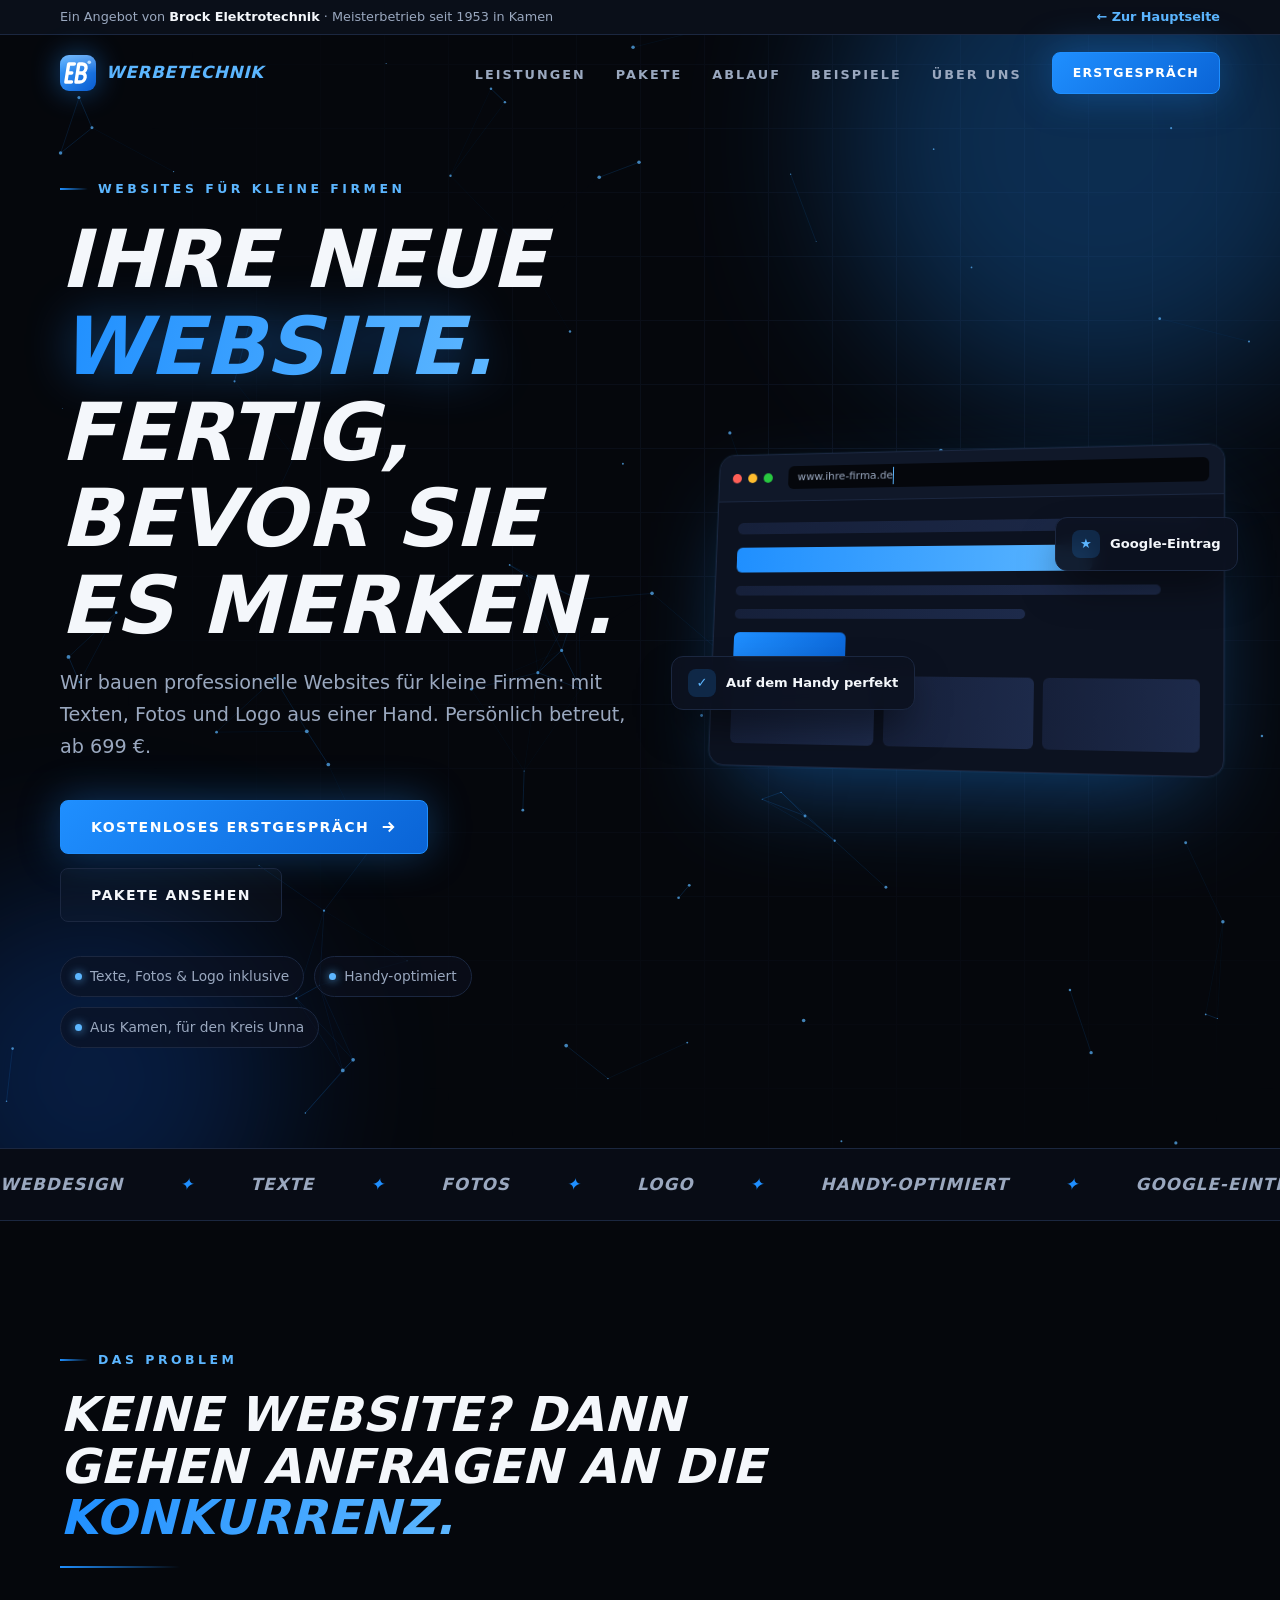
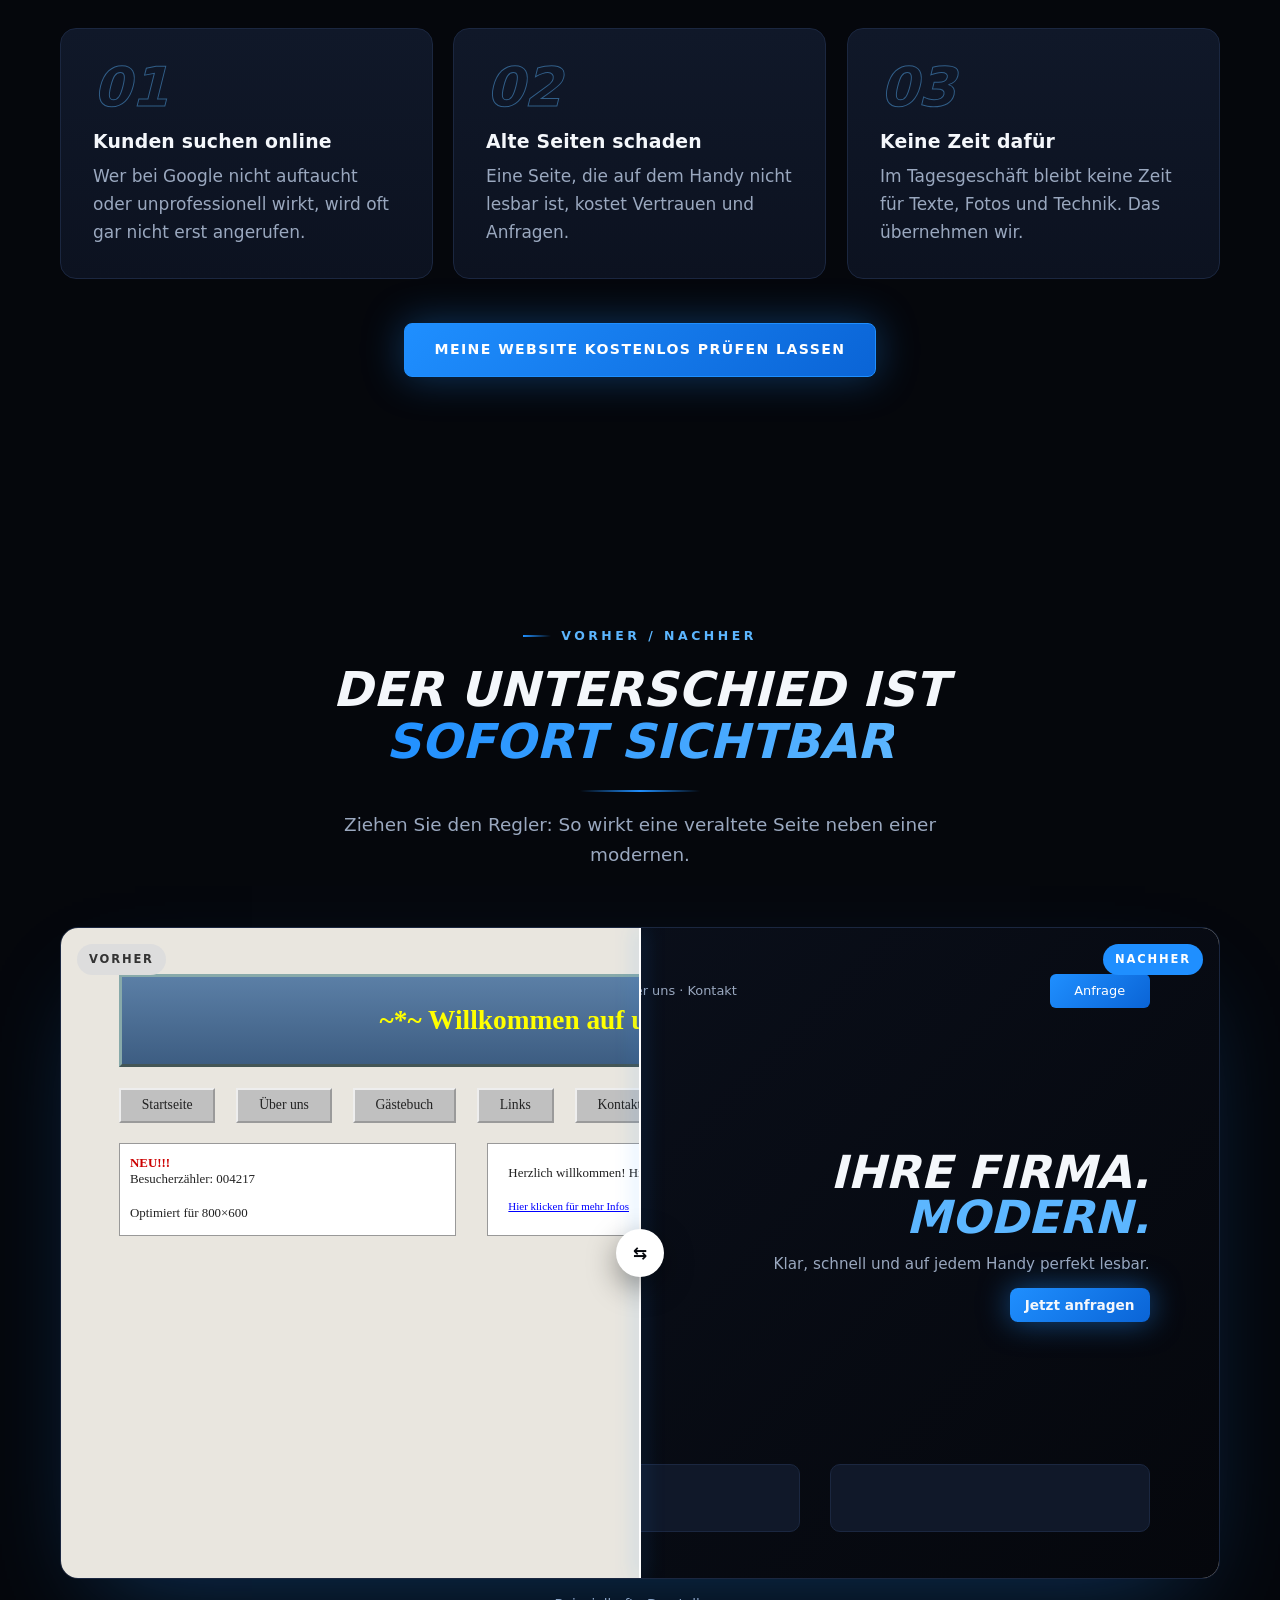
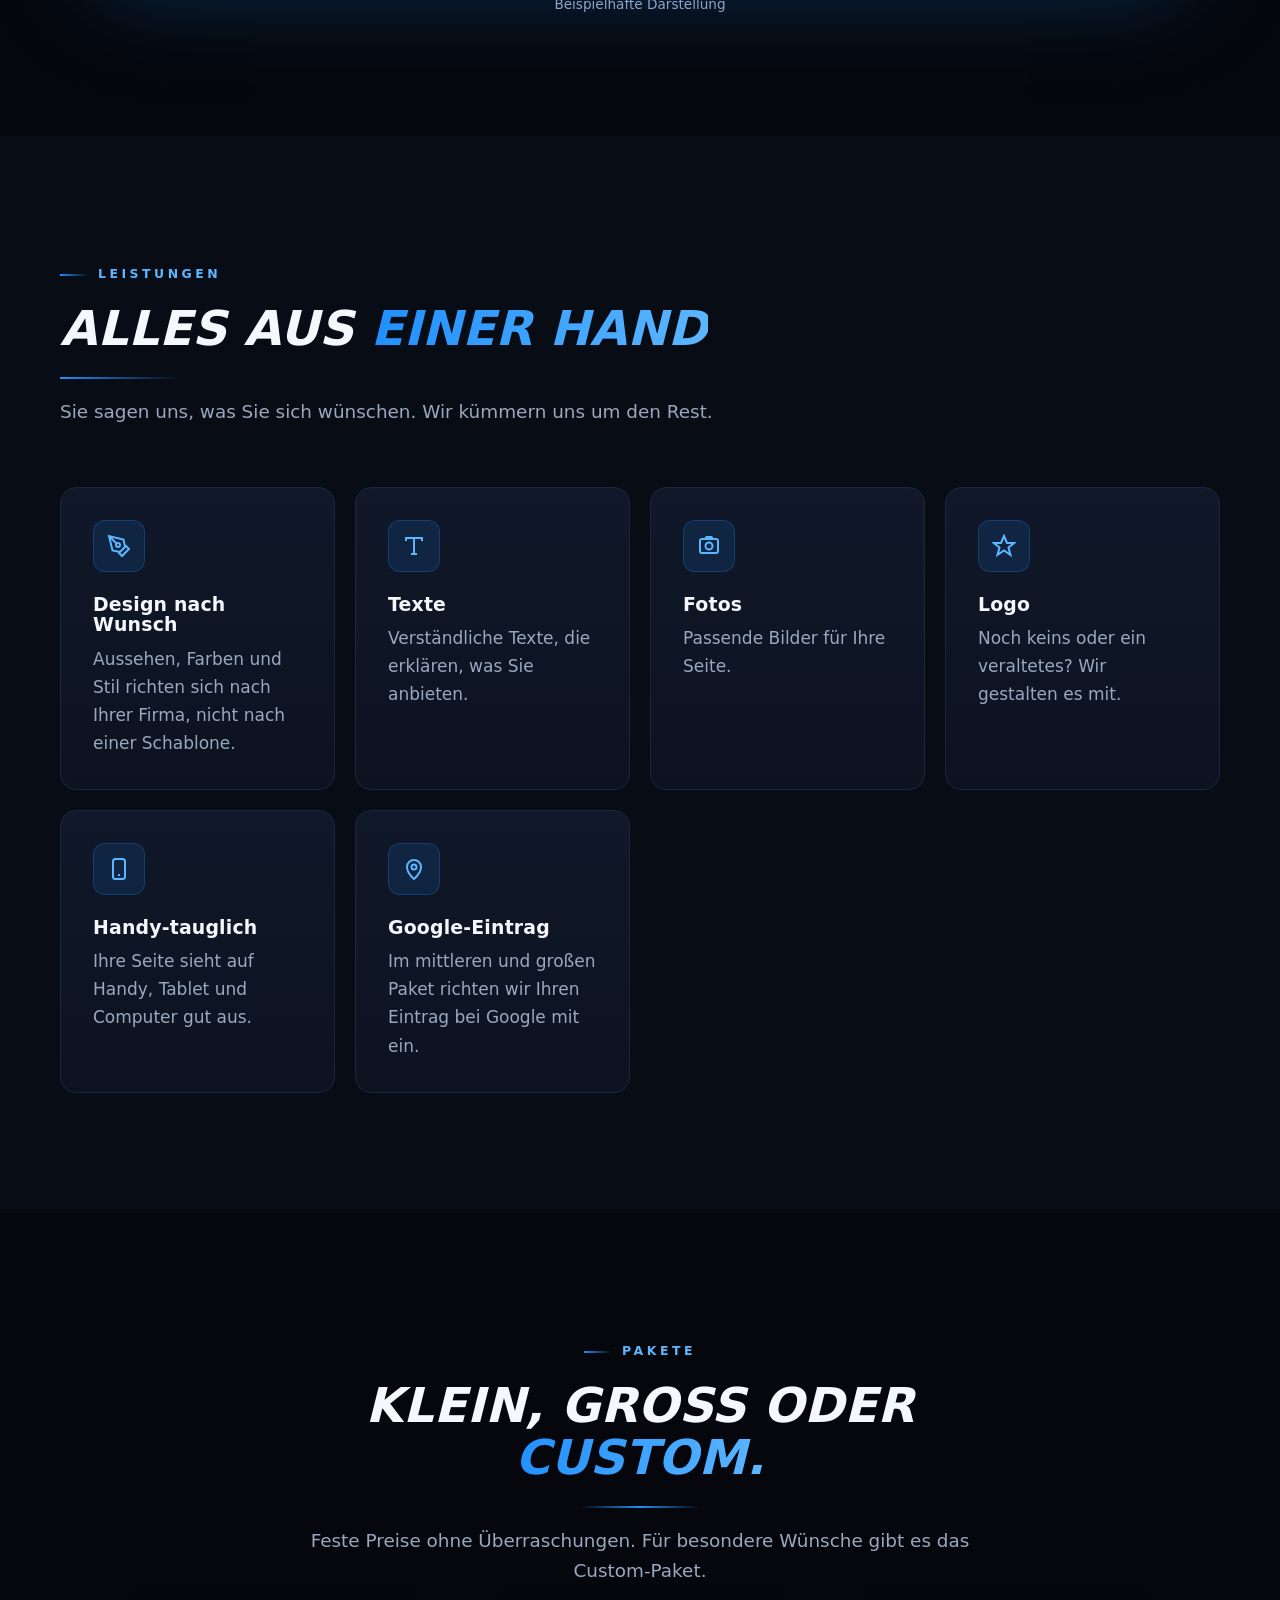
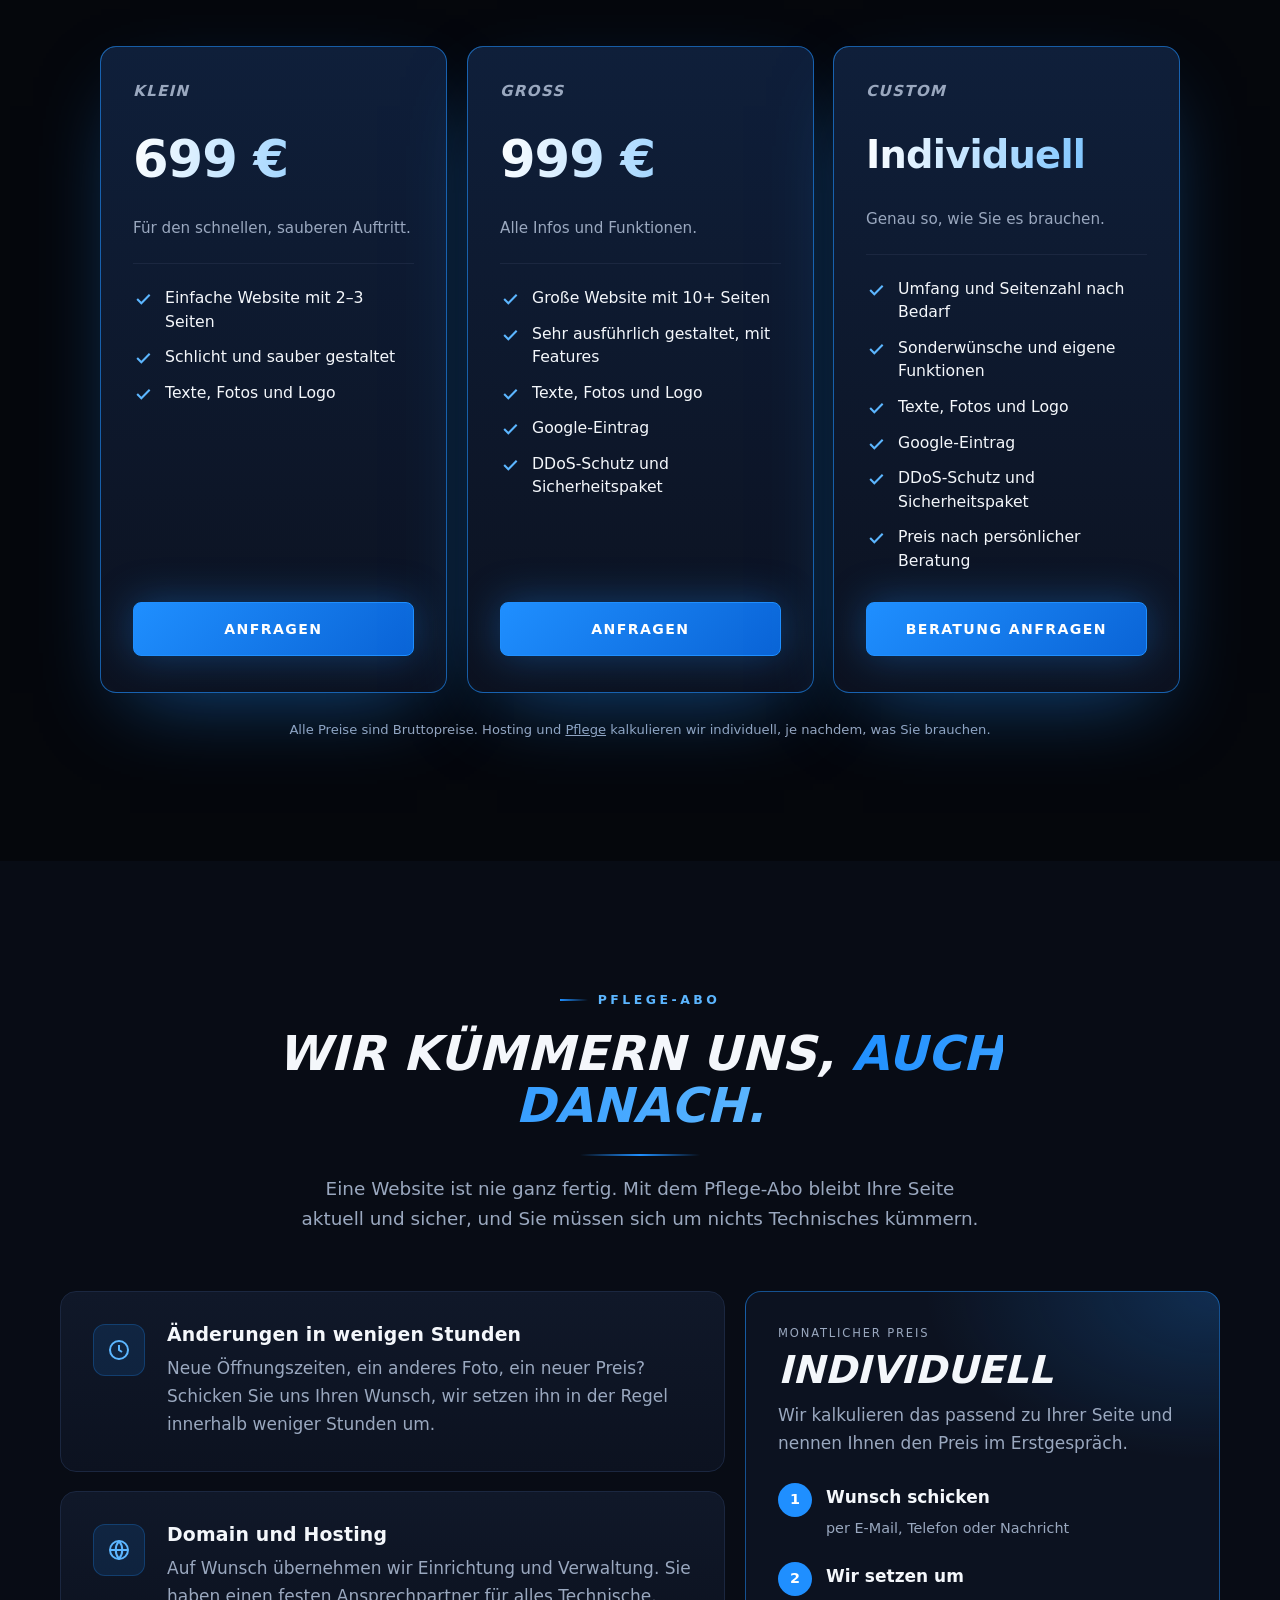
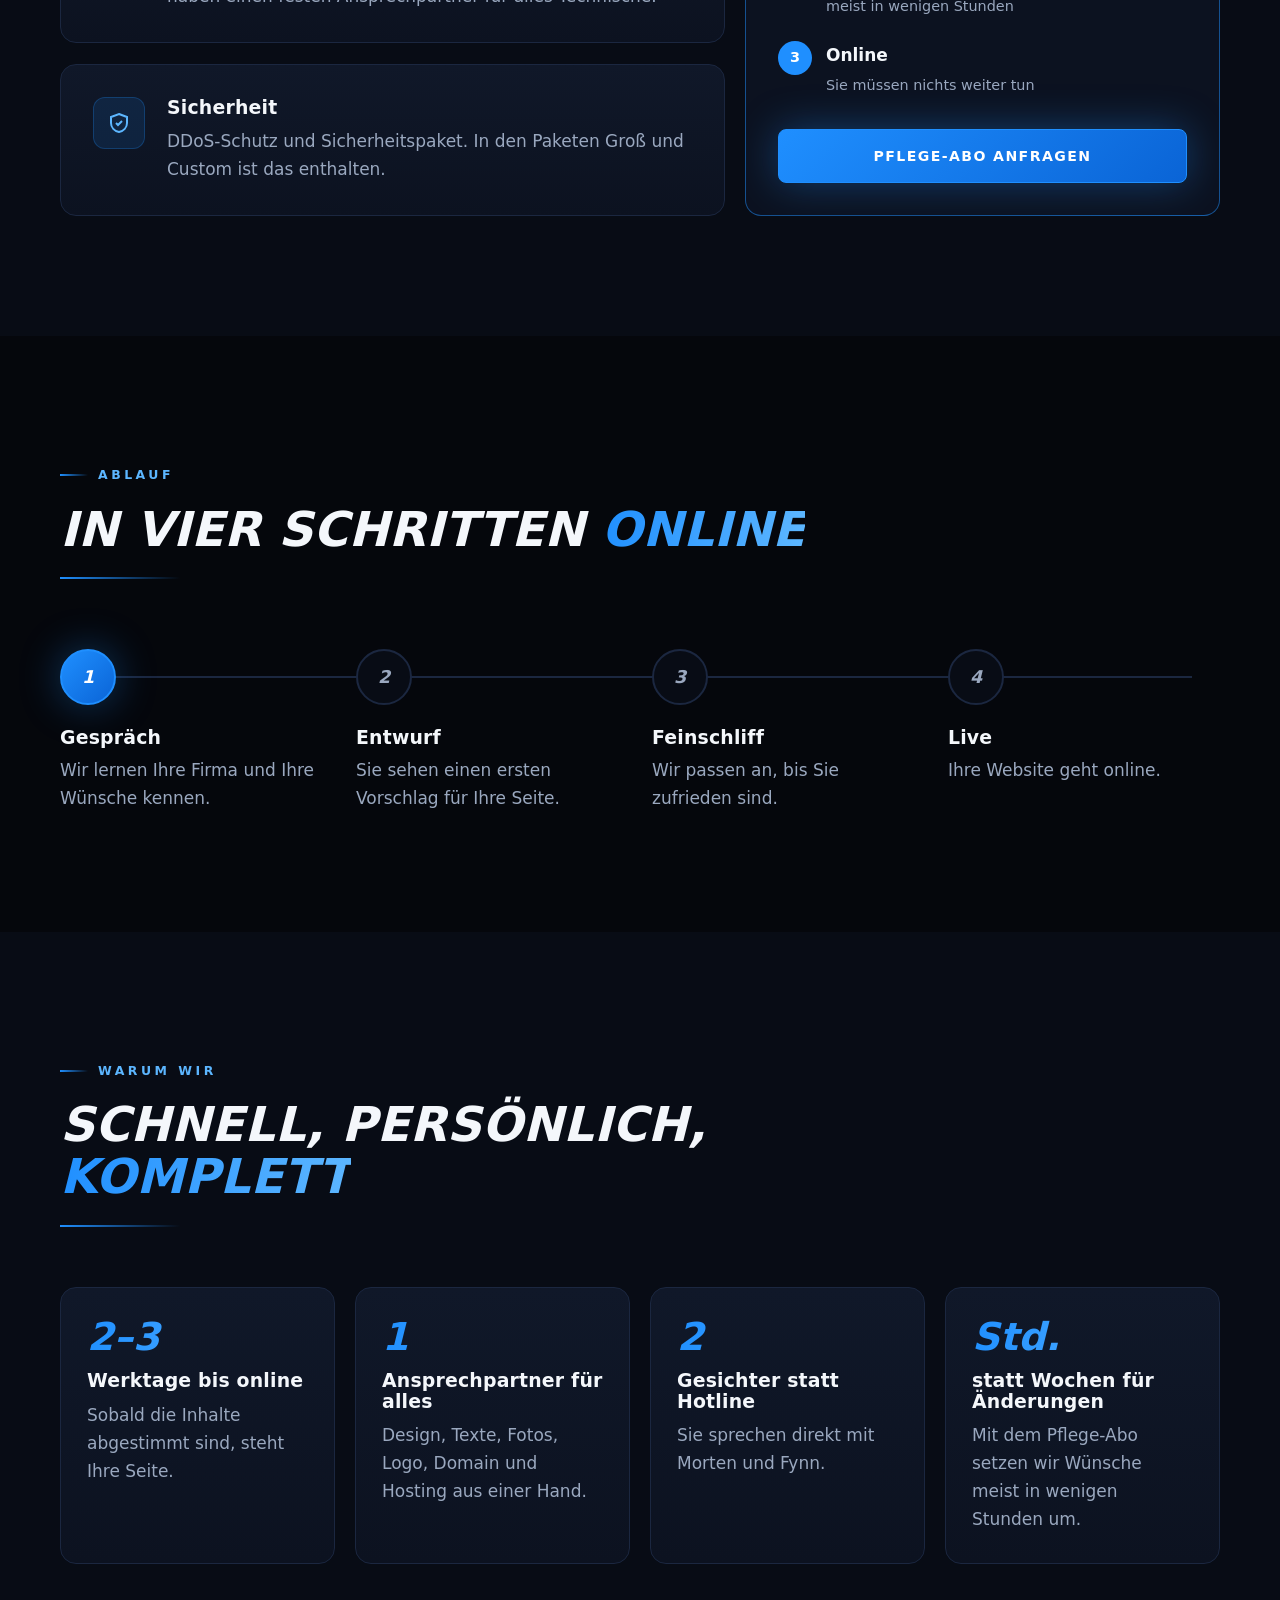
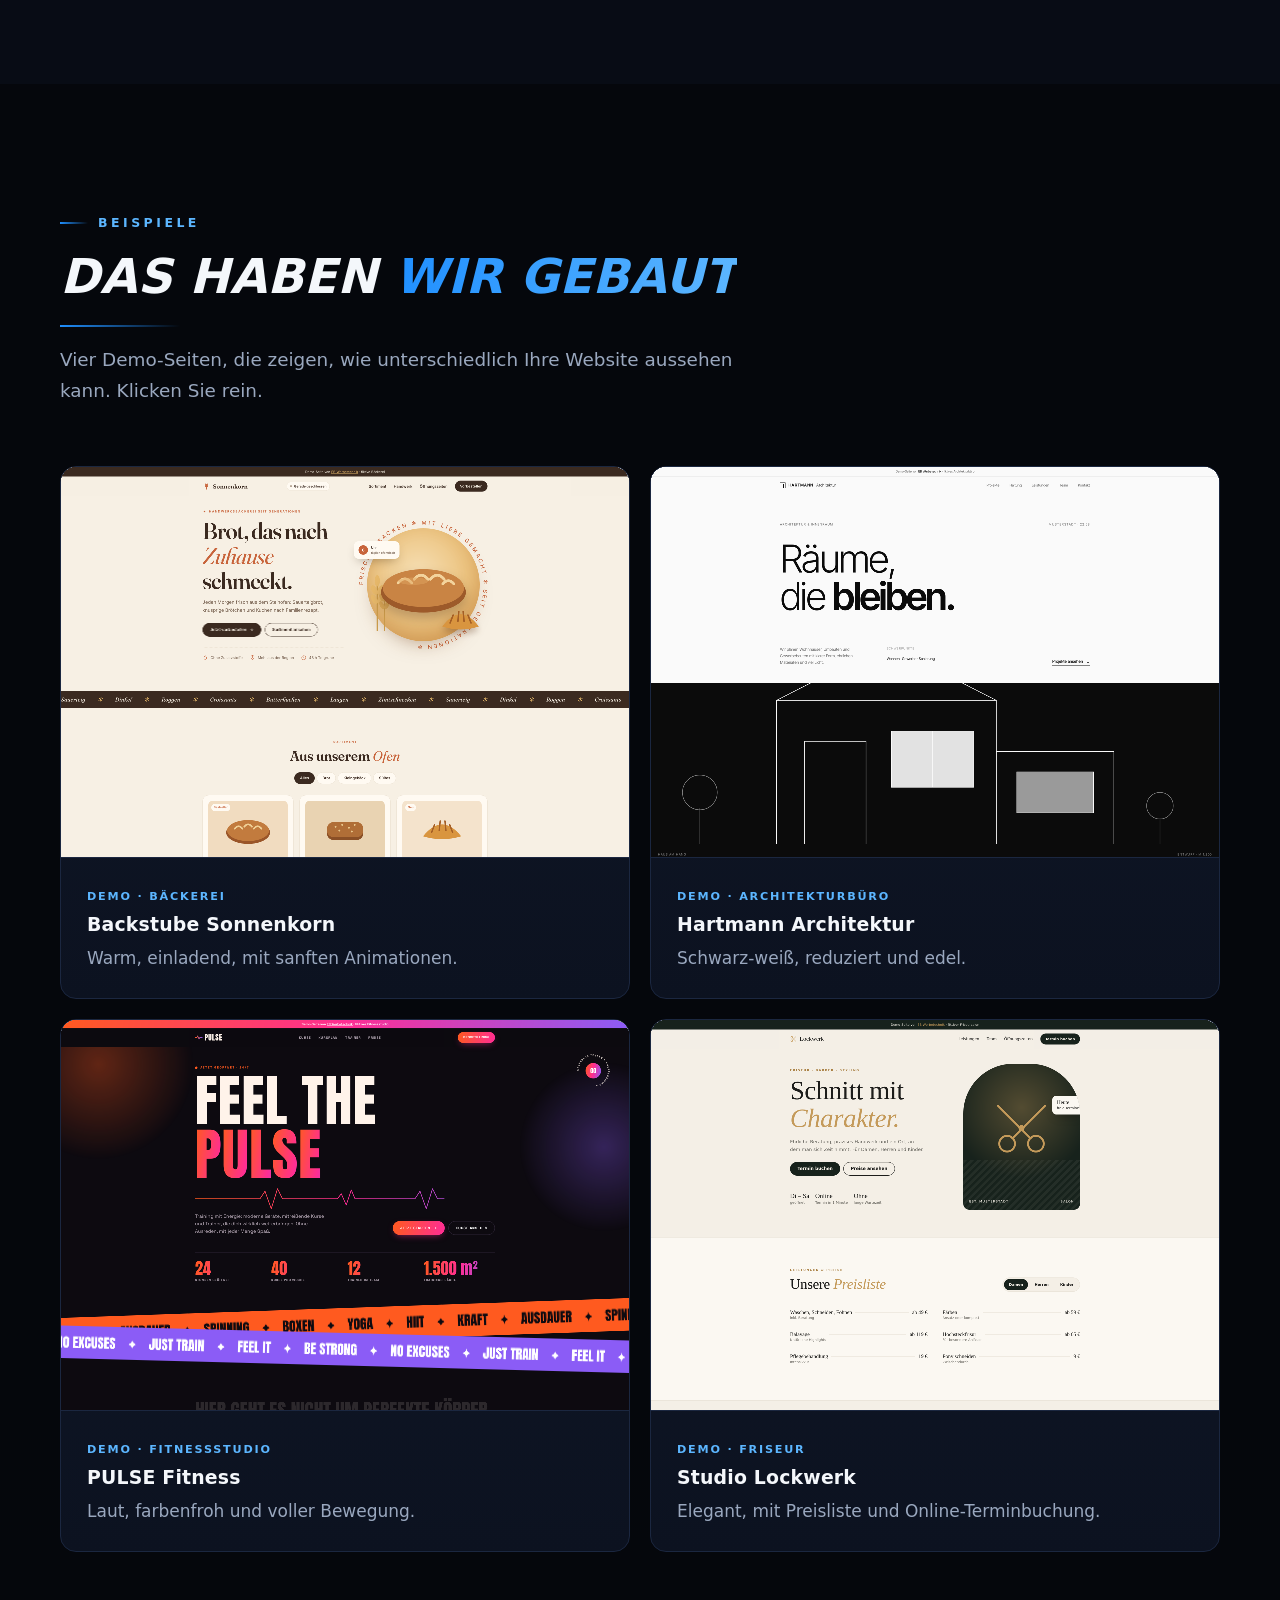
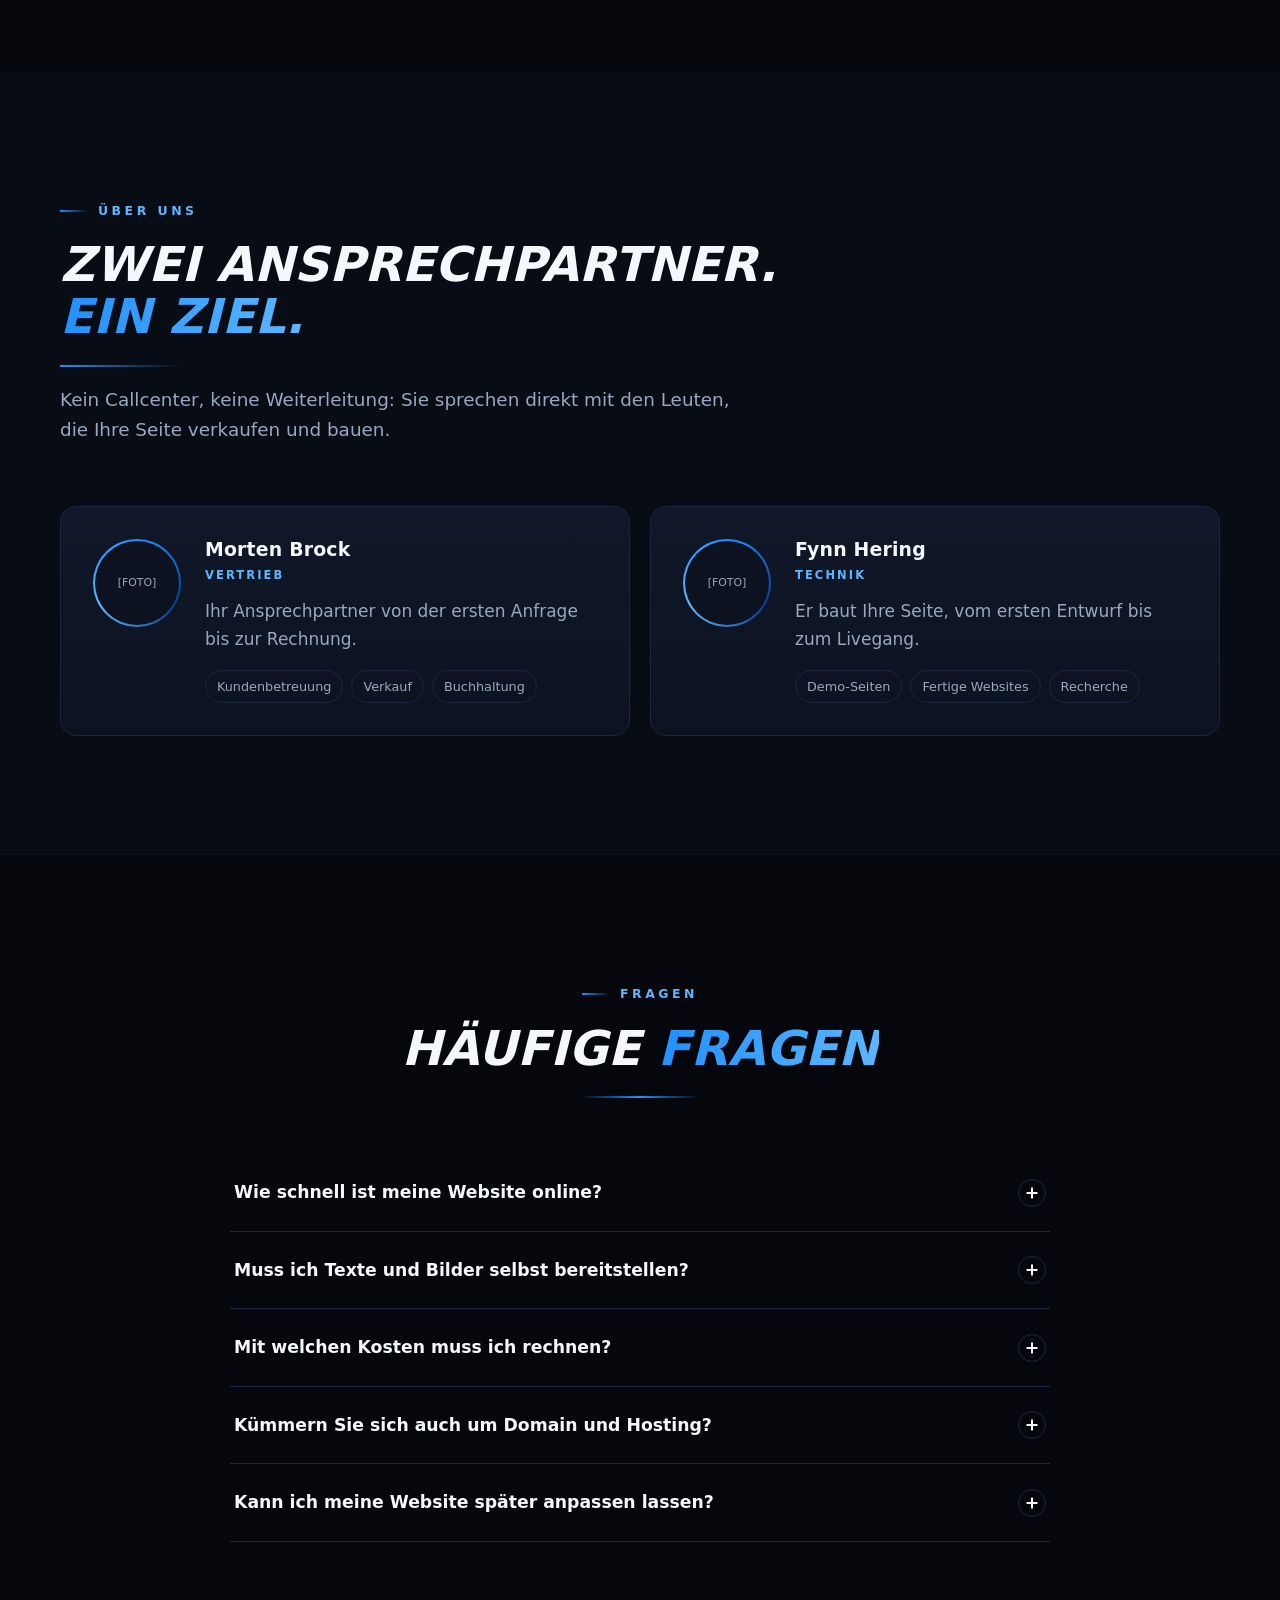
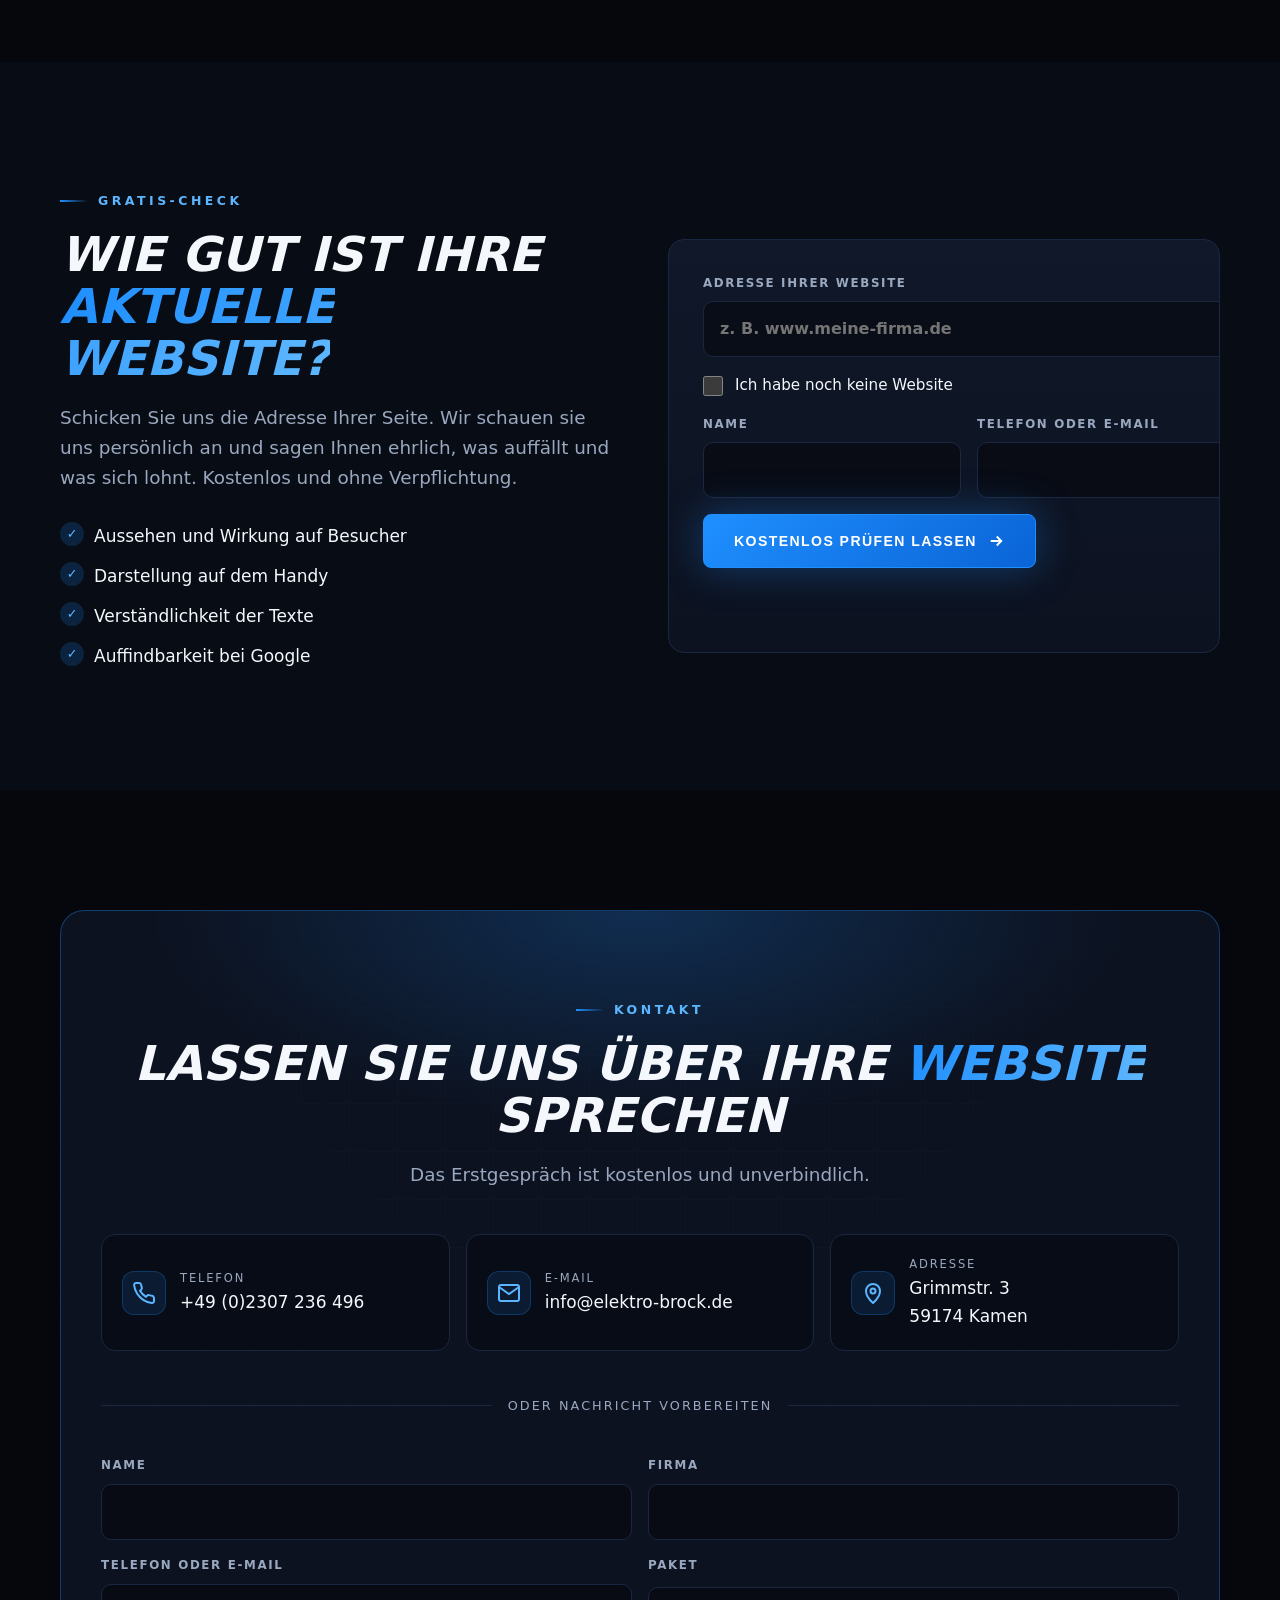
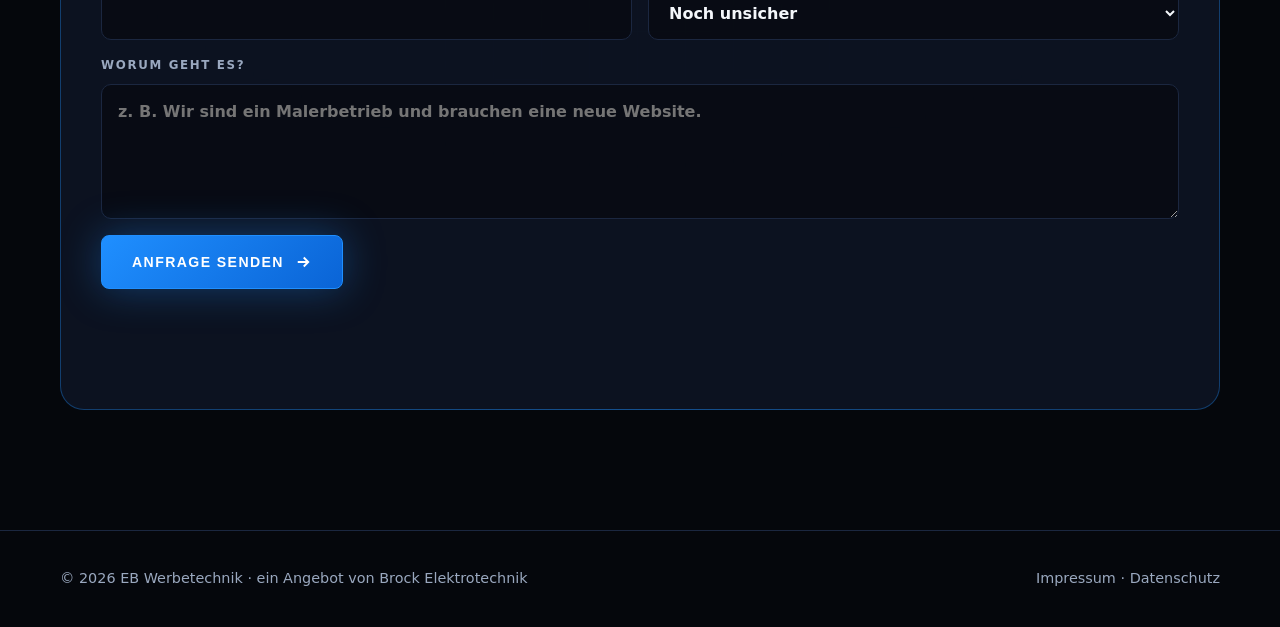
==== commit 4b51ad42: "Preisrechner entfernt Co-Authored-By: Claude Sonnet 5.5 <noreply@anthropic.com>" ====
--- a/webdesign/index.html
+++ b/webdesign/index.html
@@ -616,33 +616,6 @@
         <a class="btn btn-primary" href="#kontakt">Beratung anfragen</a>
       </article>
     </div>
-    <div class="calc card rv" id="calc">
-      <div class="c-left">
-        <p class="eyebrow">Preisrechner</p>
-        <h3>Was kostet <span class="grad">meine Seite?</span></h3>
-        <div class="c-row">
-          <label for="c-pages">Wie viele Seiten? <b id="c-pn">3</b></label>
-          <input type="range" id="c-pages" min="1" max="12" value="3">
-          <div class="c-scale" aria-hidden="true"><span>1</span><span>6</span><span>12+</span></div>
-        </div>
-        <fieldset class="c-opts">
-          <legend>Dazu wünsche ich mir</legend>
-          <label class="tog"><input type="checkbox" id="c-google"><span>Google-Eintrag</span></label>
-          <label class="tog"><input type="checkbox" id="c-func"><span>Terminbuchung, Shop oder andere Funktionen</span></label>
-          <label class="tog"><input type="checkbox" id="c-host"><span>Domain und Hosting von Ihnen</span></label>
-          <label class="tog"><input type="checkbox" id="c-care"><span>Pflege-Abo für schnelle Änderungen</span></label>
-        </fieldset>
-        <p class="c-inc">Texte, Fotos und Logo sind immer dabei.</p>
-      </div>
-      <div class="c-right" aria-live="polite">
-        <small>Ihre Empfehlung</small>
-        <strong class="c-pkg" id="c-pkg">Klein</strong>
-        <div class="c-price"><span id="c-price">699</span><em id="c-eur"> €</em></div>
-        <p class="c-note" id="c-note"></p>
-        <ul class="c-lines" id="c-lines"></ul>
-        <a class="btn btn-primary" href="#kontakt" id="c-go">Mit dieser Auswahl anfragen</a>
-      </div>
-    </div>
     <p class="fine center rv" style="text-align:center">Alle Preise sind Bruttopreise. Hosting und <a href="#pflege">Pflege</a> kalkulieren wir individuell, je nachdem, was Sie brauchen.</p>
   </div>
 </section>
@@ -1005,26 +978,6 @@
   // WhatsApp-Button nur zeigen, wenn eine Nummer eingetragen ist
   if(CONFIG.whatsapp){var wa=d.getElementById('wa');wa.href='https://wa.me/'+CONFIG.whatsapp+'?text='+encodeURIComponent('Hallo, ich interessiere mich für eine Website.');wa.hidden=false}
 
-  // price calculator (nur Preise aus den Paketen, nichts dazu erfunden)
-  var cp=d.getElementById('c-pages'),cpn=d.getElementById('c-pn'),cg=d.getElementById('c-google'),cfn=d.getElementById('c-func'),ch=d.getElementById('c-host'),cc=d.getElementById('c-care');
-  var cpkg=d.getElementById('c-pkg'),cpr=d.getElementById('c-price'),ceur=d.getElementById('c-eur'),cnote=d.getElementById('c-note'),clines=d.getElementById('c-lines'),cgo=d.getElementById('c-go'),shown=699,pkgIdx=1,summary='';
-  var reduceC=matchMedia('(prefers-reduced-motion: reduce)').matches;
-  var twT;function tween(to){var from=shown,t0;shown=to;clearTimeout(twT);twT=setTimeout(function(){cpr.textContent=to},650);if(reduceC){cpr.textContent=to;return}requestAnimationFrame(function f(t){t0=t0||t;var k=Math.min(1,(t-t0)/450),e=1-Math.pow(1-k,3);cpr.textContent=Math.round(from+(to-from)*e);if(k<1&&shown===to)requestAnimationFrame(f)})}
-  function calc(){
-    var n=+cp.value,pages=n+(n===12?'+':''),lines=[],note='';
-    cpn.textContent=pages;cp.style.setProperty('--fill',((n-1)/11*100)+'%');
-    if(cfn.checked){clearTimeout(twT);pkgIdx=3;cpkg.textContent='Custom';cpr.textContent='Individuell';cpr.parentNode.classList.add('word');ceur.hidden=true;shown=0;
-      note='Für Terminbuchung, Shop und andere Funktionen planen wir Ihre Seite individuell.';lines.push('Umfang und Funktionen nach Bedarf','Preis nach persönlicher Beratung')}
-    else{cpr.parentNode.classList.remove('word');ceur.hidden=false;
-      if(n<=3&&!cg.checked){pkgIdx=1;cpkg.textContent='Klein';note='Einfache Website mit 2–3 Seiten, schlicht und sauber gestaltet.';lines.push('Texte, Fotos und Logo')}
-      else{pkgIdx=2;cpkg.textContent='Groß';note=n<=3?'Der Google-Eintrag ist im Paket Groß enthalten.':'Das Paket Groß ist für ausführliche Websites mit vielen Seiten gedacht. Für Seitenzahlen dazwischen finden wir im Gespräch die passende Lösung.';lines.push('Texte, Fotos und Logo','Google-Eintrag','DDoS-Schutz und Sicherheitspaket')}
-      tween(pkgIdx===1?699:999)}
-    if(ch.checked)lines.push('Domain und Hosting: wird extra kalkuliert');
-    if(cc.checked)lines.push('Pflege-Abo: wird extra kalkuliert');
-    cnote.textContent=note;clines.innerHTML=lines.map(function(l){return '<li>'+l+'</li>'}).join('');
-    summary='Preisrechner: '+cpkg.textContent+', '+pages+(n===1?' Seite':' Seiten')+(cg.checked?', Google-Eintrag':'')+(cfn.checked?', besondere Funktionen':'')+(ch.checked?', Domain und Hosting':'')+(cc.checked?', Pflege-Abo':'')}
-  [cp,cg,cfn,ch,cc].forEach(function(el){el.addEventListener('input',calc)});calc();
-  cgo.addEventListener('click',function(){d.getElementById('paket').selectedIndex=pkgIdx;var t=cf.elements.text;t.value=summary+(t.value&&t.value.indexOf('Preisrechner:')!==0?'\n\n'+t.value:'')});
   d.getElementById('care-go').addEventListener('click',function(){d.getElementById('paket').value='Pflege-Abo'});
 
   onScroll();
